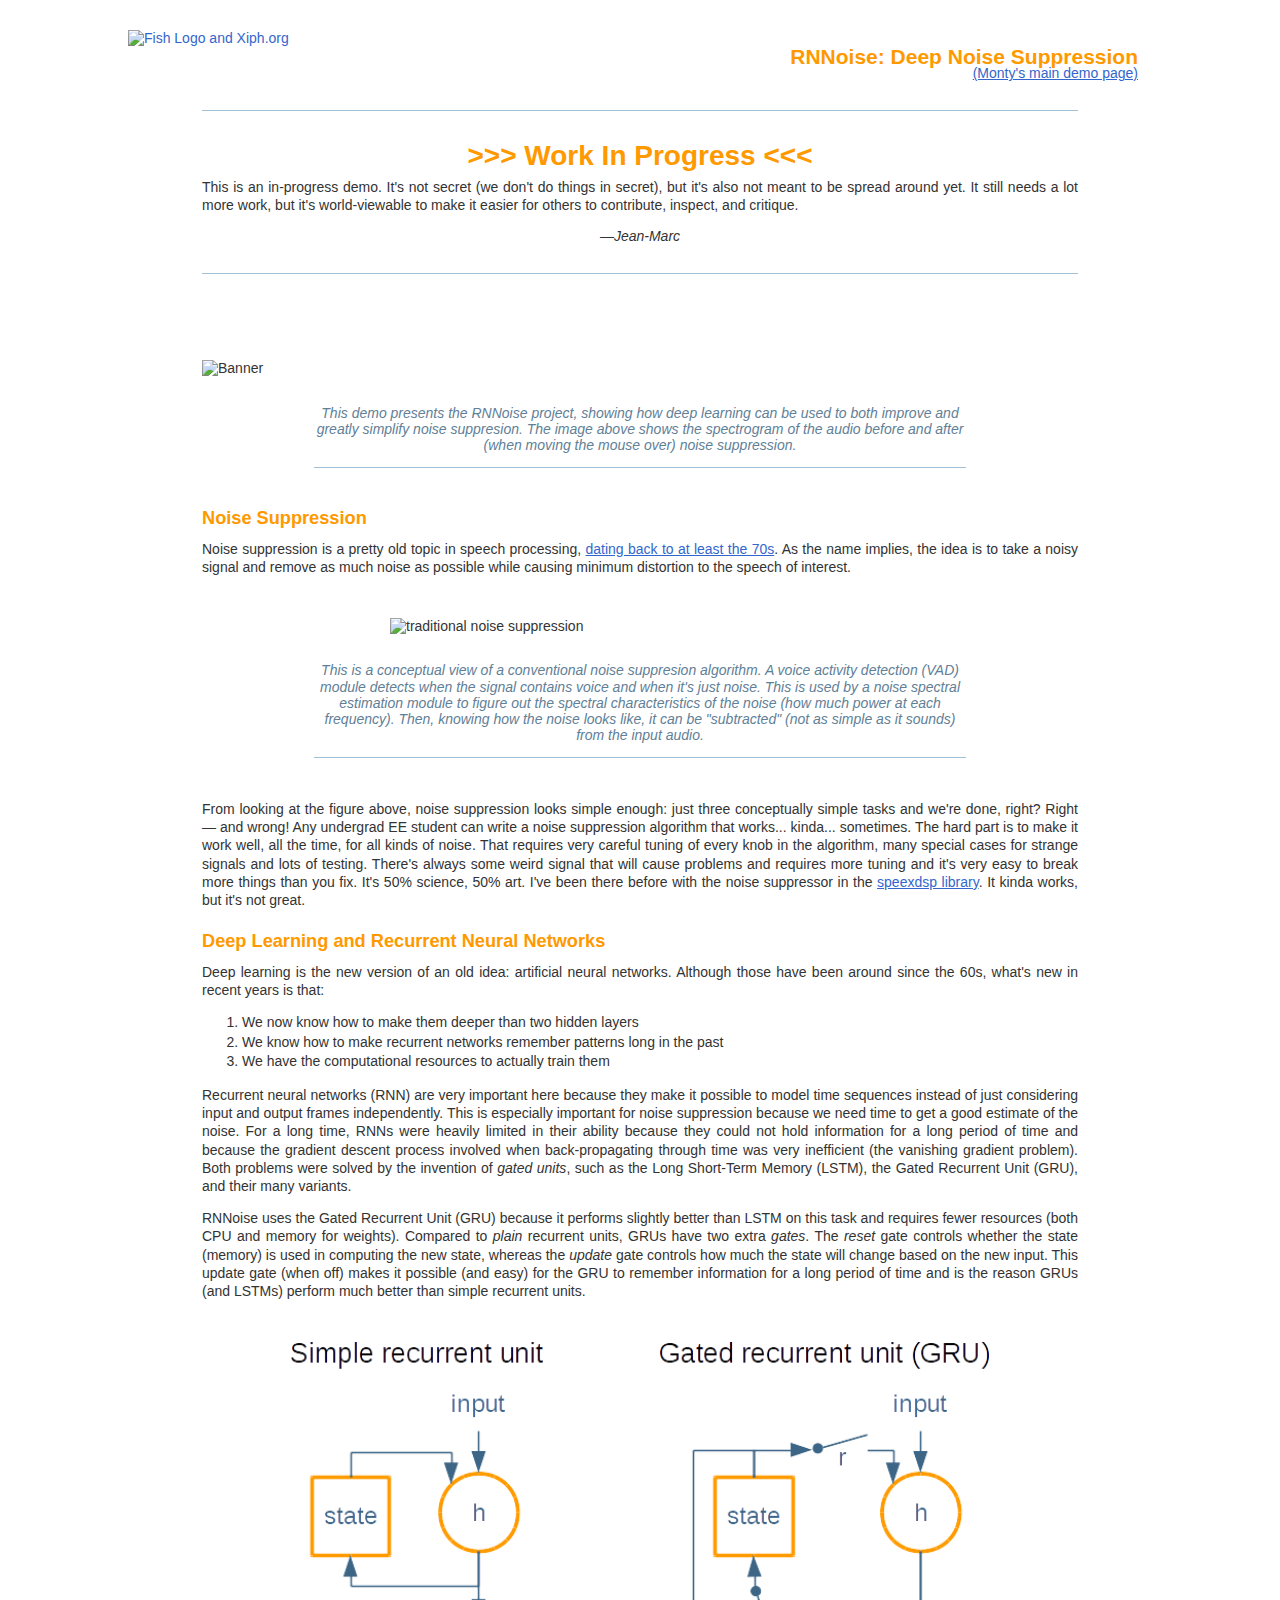
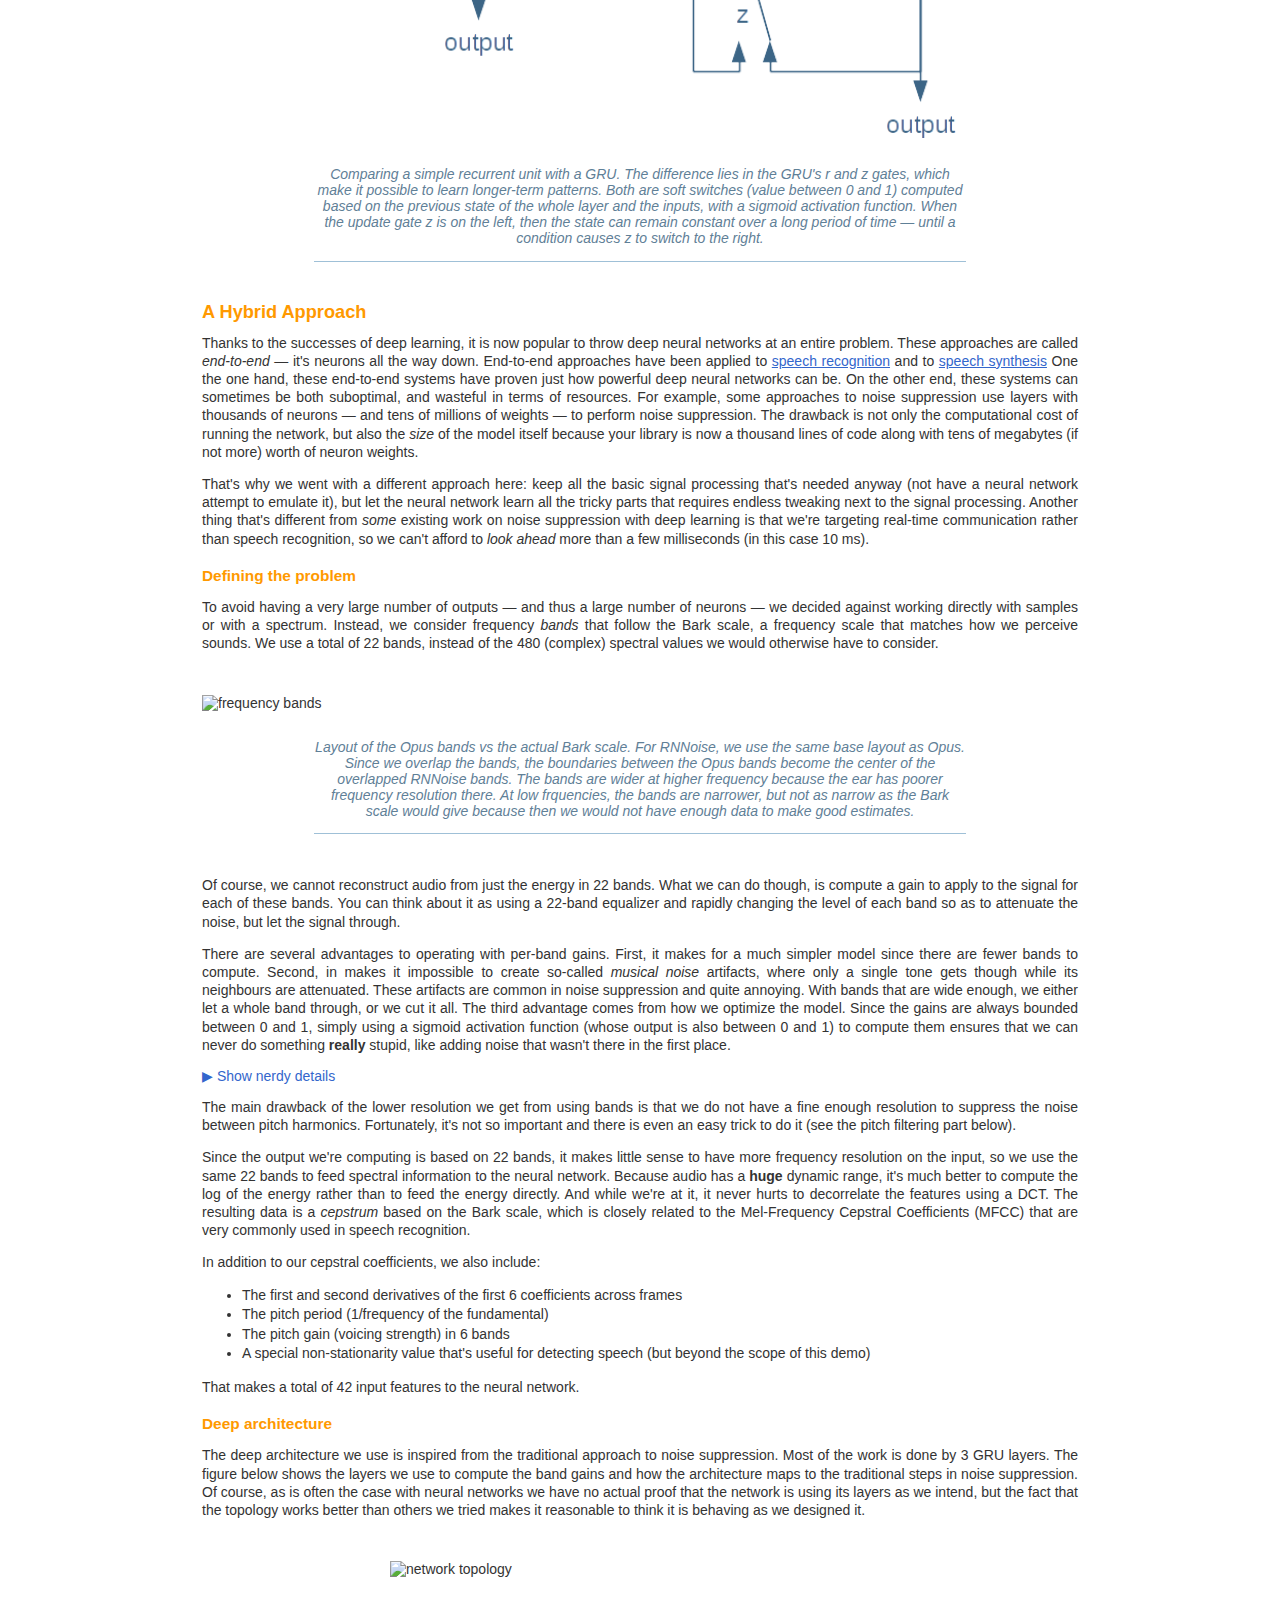
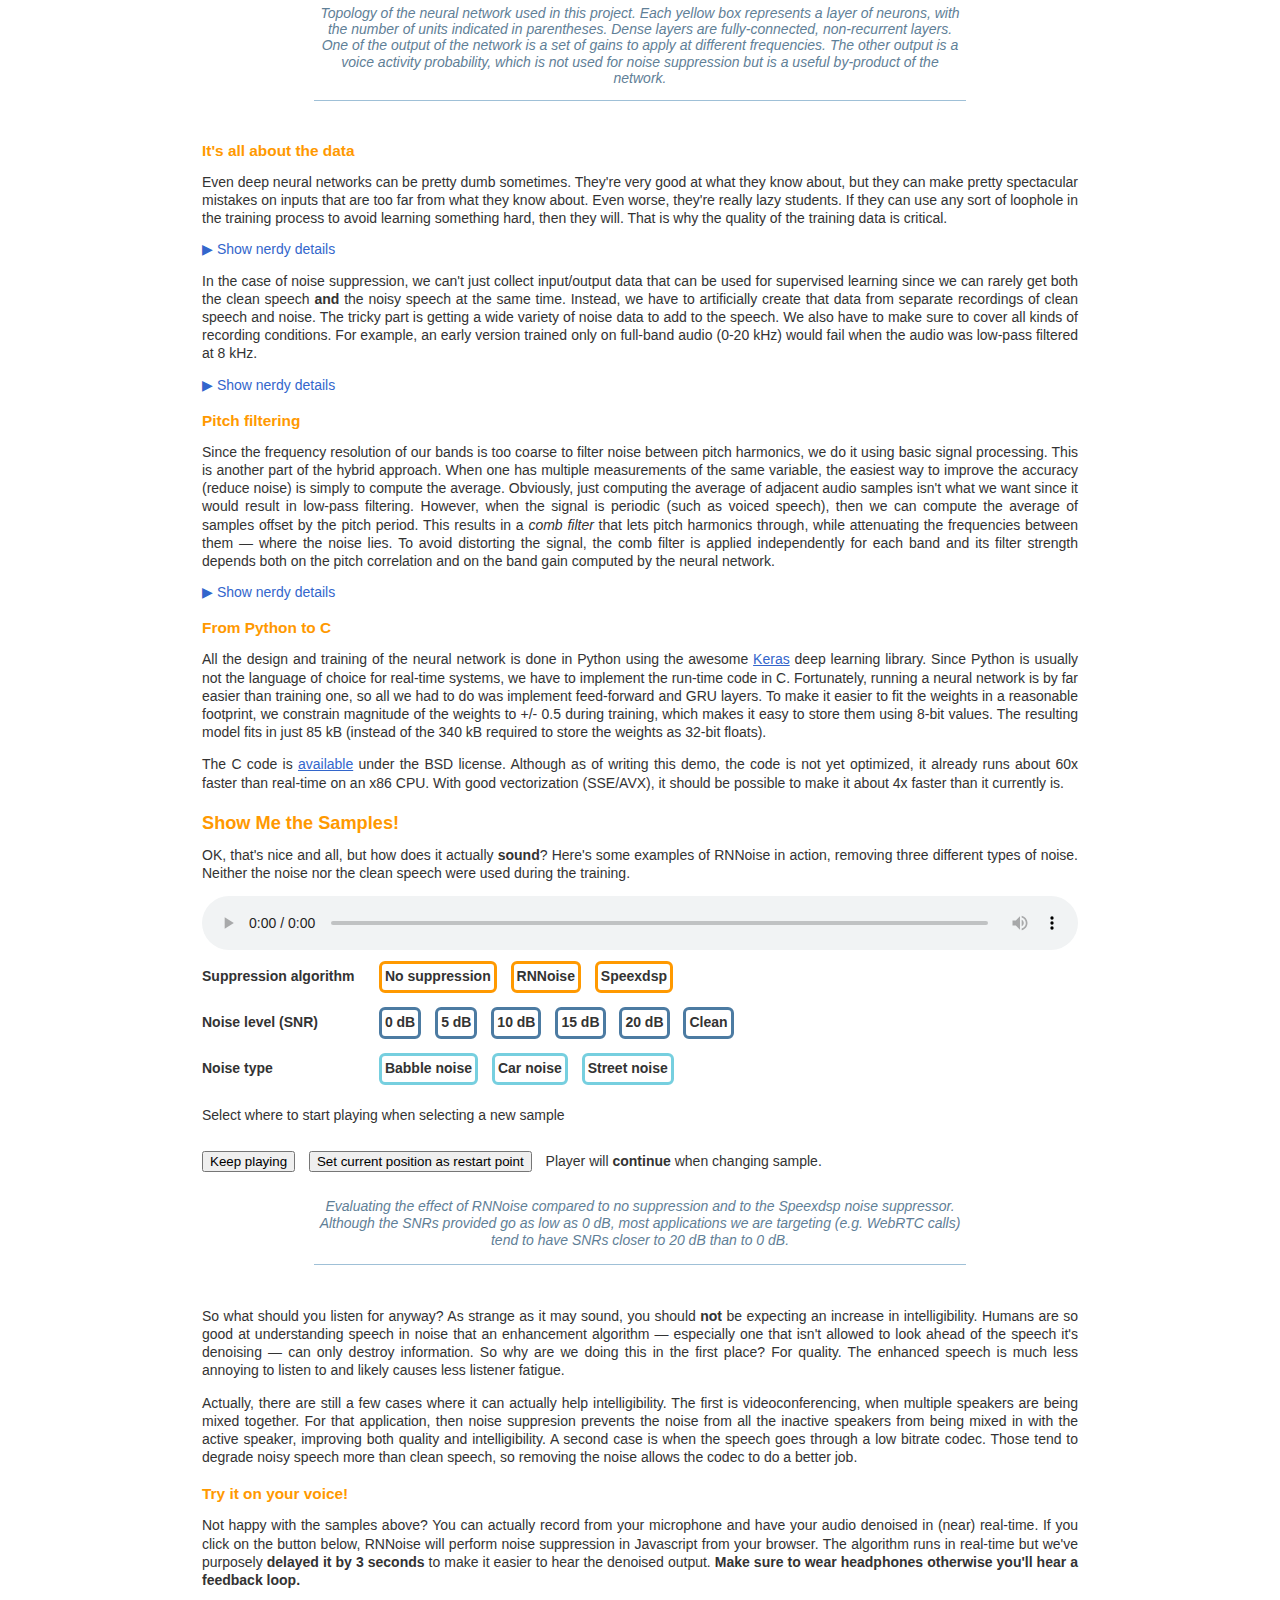
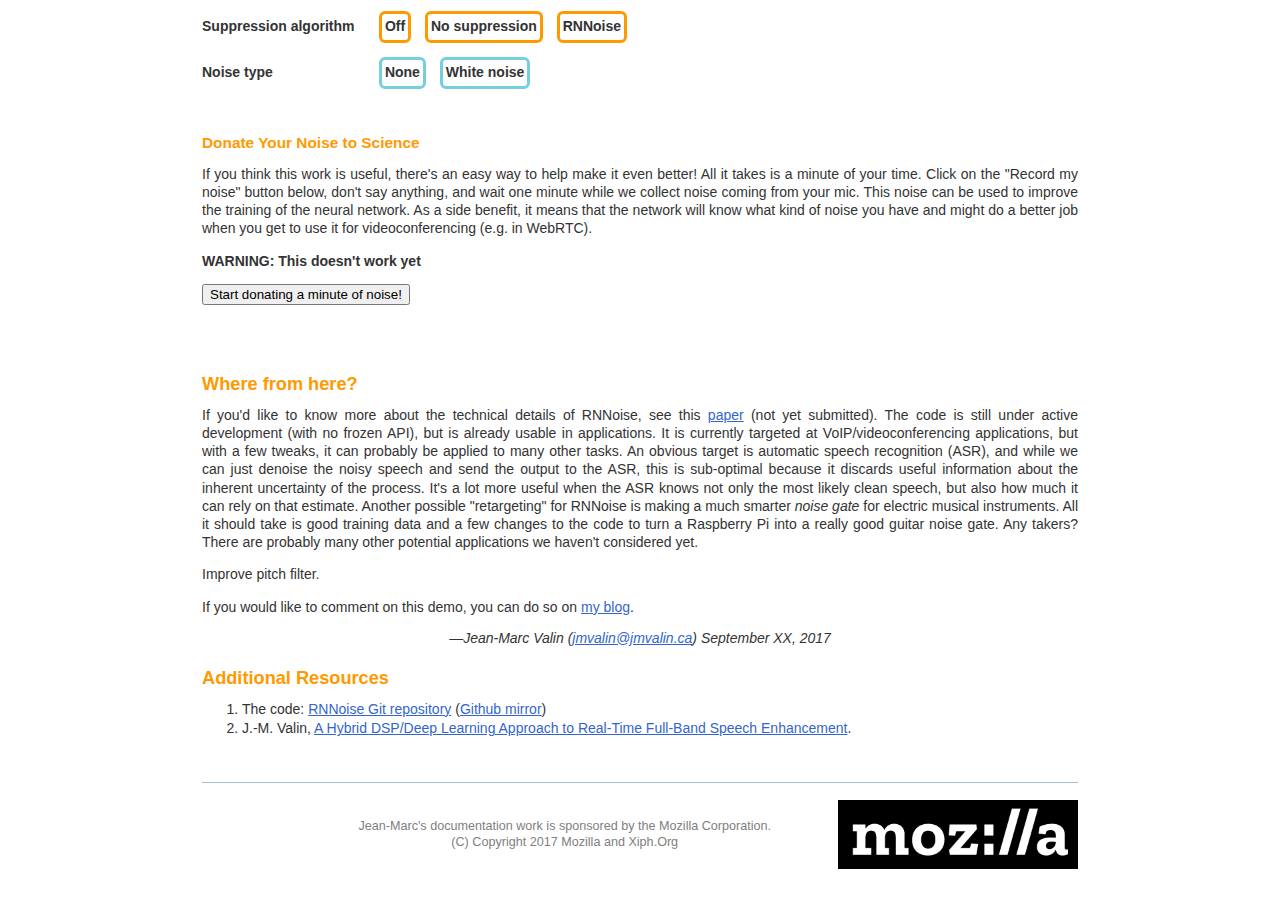
==== index.html @ 4b573e40 "increase size, misc updates" ====
<!DOCTYPE html>
<html lang="en">
  <head>
    <meta charset="utf-8">
    <link rel="icon" href="//www.xiph.org/images/logos/xiph.ico" type="image/x-icon"/>
    <link rel="stylesheet" title="default demosheet" href="demo.css" type="text/css"/>
    <!-- <link rel="stylesheet" title="default demosheet" media="print" href="demo_print.css" type="text/css"/> -->
    <title>RNNoise: Deep Noise Suppression</title>
    <script src="ffmap.js"></script>
    <script src="demo.js"></script>
    <script src="noise.js"></script>
    <script src="record.js"></script>
    <!-- <script src="noise.js"></script>
    <script src="noise_interface.js"></script> -->
  </head>

  <body onload="init_demo();">
    <div id="xiphlogo">
      <a href="//www.xiph.org/"><img
      src="//www.xiph.org/images/logos/fish_xiph_org.png"
      alt="Fish Logo and Xiph.org"/></a>
      <h1>RNNoise: Deep Noise Suppression</h1>
      <div class="or"><a href="/~xiphmont/demo/index.html">(Monty's main demo page)</a></div>
    </div>

    <hr/>
    <h2 style="text-align: center; font-size: 2em; width: 100%;">&gt;&gt;&gt; Work In Progress &lt;&lt;&lt;</h2>
    <p>This is an in-progress demo. It's not secret (we don't do things in secret),
    but it's also not meant to be spread around yet. It still needs a lot more work,
    but it's world-viewable to make it easier for others to contribute,
    inspect, and critique.</p> <address>&mdash;Jean-Marc</address>
    <hr/>

    <div>&nbsp;</div>
    <img class="caption" style="width: 100%; padding-top: 1em; margin-left: auto; margin-right: auto;" src="before.jpg" alt="Banner" onmouseover="this.src='after.jpg';" onmouseout="this.src='before.jpg';"/>
    <div class="caption">
    This demo presents the RNNoise project, showing how deep learning can be used to both improve and greatly simplify noise suppresion.
    The image above shows the spectrogram of the audio before and after (when moving the mouse over) noise suppression.
    </div>


    <h2>Noise Suppression</h2>

    <p>Noise suppression is a pretty old topic in speech processing,
    <a href="http://ieeexplore.ieee.org/document/1163209/">dating back to at least the 70s</a>.
    As the name implies, the idea is to take a noisy signal and remove as much noise as possible
    while causing minimum distortion to the speech of interest.
    </p>

    <img class="caption" style="width: 500px" src="noise_suppression.png" alt="traditional noise suppression">
    <div class="caption">

    This is a conceptual view of a conventional noise suppresion algorithm.
    A voice activity detection (VAD) module detects when the signal contains voice and
    when it's just noise. This is used by a noise spectral estimation module to figure out
    the spectral characteristics of the noise (how much power at each frequency). Then, knowing
    how the noise looks like, it can be "subtracted" (not as simple as it sounds) from the input
    audio.</div>

    <p>From looking at the figure above, noise suppression looks simple enough: just three conceptually
    simple tasks and we're done, right? Right &mdash; and wrong! Any undergrad EE student can write
    a noise suppression algorithm that works... kinda... sometimes. The hard part is to make it work
    well, all the time, for all kinds of noise. That requires very careful tuning of every knob in the
    algorithm, many special cases for strange signals and lots of testing. There's always some weird
    signal that will cause problems and requires more tuning and it's very easy to break more things
    than you fix. It's 50% science, 50% art. I've been there before with the noise suppressor
    in the <a href="https://speex.org/">speexdsp library</a>. It kinda works, but it's not great.
    </p>

    <h2>Deep Learning and Recurrent Neural Networks</h2>

    <p>Deep learning is the new version of an old idea: artificial neural networks. Although those have
    been around since the 60s, what's new in recent years is that:</p>
    <ol>
      <li>We now know how to make them deeper than two hidden layers</li>
      <li>We know how to make recurrent networks remember patterns long in the past</li>
      <li>We have the computational resources to actually train them</li>
    </ol>

    <p>Recurrent neural networks (RNN) are very important here because they make it possible to model time
    sequences instead of just considering input and output frames independently. This is
    especially important for noise suppression because we need time to get a good estimate
    of the noise. For a long time, RNNs were heavily limited in their ability because
    they could not hold information for a long period of time and because the gradient descent
    process involved when back-propagating through time was very inefficient (the vanishing gradient
    problem). Both problems were solved by the invention of <i>gated units</i>, such as the
    Long Short-Term Memory (LSTM), the Gated Recurrent Unit (GRU), and their many variants.</p>

    <p>RNNoise uses the Gated Recurrent Unit (GRU) because it performs slightly better than LSTM on
    this task and requires fewer resources (both CPU and memory for weights). Compared to <i>plain</i>
    recurrent units, GRUs have two extra <i>gates</i>. The <i>reset</i> gate controls whether the
    state (memory) is used in computing the new state, whereas the <i>update</i> gate controls
    how much the state will change based on the new input. This update gate (when off) makes it
    possible (and easy) for the GRU to remember information for a long period of time and is the
    reason GRUs (and LSTMs) perform much better than simple recurrent units.
    </p>

    <img class="caption" style="width: 700px;" src="simple_vs_gru.png" alt="recurrent units">
    <div class="caption">
    Comparing a simple recurrent unit with a GRU. The difference lies in the GRU's <i>r</i> and <i>z</i>
    gates, which make it possible to learn longer-term patterns. Both are soft switches (value
    between 0 and 1) computed based on the previous state of the whole layer and the inputs, with a sigmoid
    activation function. When the update gate <i>z</i> is on the left, then the state can remain
    constant over a long period of time &mdash; until a condition causes <i>z</i> to switch to the right.
    </div>

    <h2>A Hybrid Approach</h2>

    <p>Thanks to the successes of deep learning, it is now popular to throw deep neural networks
    at an entire problem. These approaches are called <i>end-to-end</i> &mdash; it's neurons all
    the way down. End-to-end approaches have been applied to
    <a href="https://arxiv.org/pdf/1412.5567.pdf">speech recognition</a> and to
    <a href="https://deepmind.com/blog/wavenet-generative-model-raw-audio/">speech synthesis</a>
    One the one hand, these end-to-end systems have proven just how powerful deep
    neural networks can be. On the other end, these systems can sometimes be both suboptimal,
    and wasteful in terms of resources. For example, some approaches to noise suppression use
    layers with thousands of
    neurons &mdash; and tens of millions of weights &mdash; to perform noise suppression. The drawback
    is not only the computational cost of running the network, but also the <i>size</i> of the model
    itself because your library is now a thousand lines of code along with tens of megabytes (if not more)
    worth of neuron weights.<p>

    <p>That's why we went with a different approach here: keep all the basic signal processing
    that's needed anyway (not have a neural network attempt to emulate it), but let the neural
    network learn all the tricky parts that requires endless tweaking next to the signal processing.
    Another thing that's different from <i>some</i> existing work on noise suppression with deep learning
    is that we're targeting real-time communication rather than speech recognition, so we can't afford
    to <i>look ahead</i> more than a few milliseconds (in this case 10 ms). 
    </p>

    <h3>Defining the problem</h3>

    <p>To avoid having a very large number of outputs &mdash; and thus a large number of neurons &mdash;
    we decided against working directly with samples or with a spectrum. Instead, we consider frequency
    <i>bands</i> that follow the Bark scale, a frequency scale that matches how we perceive sounds. We use
    a total of 22 bands, instead of the 480 (complex) spectral values we would otherwise have to consider.
    </p>

    <img class="caption" style="width: 876px;" src="bands.png" alt="frequency bands">
    <div class="caption">
      Layout of the Opus bands vs the actual Bark scale. For RNNoise, we use the same base layout
      as Opus. Since we overlap the bands, the boundaries between the Opus bands become the center
      of the overlapped RNNoise bands. The bands are wider at higher frequency because the ear has
      poorer frequency resolution there. At low frquencies, the bands are narrower, but not as narrow
      as the Bark scale would give because then we would not have enough data to make good estimates.
    </div>

    <p>Of course, we cannot reconstruct audio from just the energy in 22 bands. What we can do though, is
    compute a gain to apply to the signal for each of these bands. You can think about it as using a 22-band
    equalizer and rapidly changing the level of each band so as to attenuate the noise, but let the
    signal through.</p>

    <p>There are several advantages to operating with per-band gains. First, it makes for a much
    simpler model since there are fewer bands to compute. Second, in makes it impossible to create
    so-called <i>musical noise</i> artifacts, where only a single tone gets though while its neighbours
    are attenuated. These artifacts are common in noise suppression and quite annoying. With bands that
    are wide enough, we either let a whole band through, or we cut it all. The third advantage comes from
    how we optimize the model. Since the gains are always bounded between 0 and 1, simply using a
    sigmoid activation function (whose output is also between 0 and 1) to compute them ensures that
    we can never do something <b>really</b> stupid, like adding noise that wasn't there in the first place.</p>

    <div id="gains_details" class="tooltip_off">
        <a class="rightarrow" onclick="document.getElementById('gains_details').className='tooltip_on';">▶ Show nerdy details</a>
        <a class="uparrow" onclick="document.getElementById('gains_details').className='tooltip_off';">▼ Hide nerdy details</a>
      <p class="details">
        For the output, we could also have chosen a rectified linear activation function to represent
        an attenuation in dB between 0 and infinity. To better optimize the gain during
        training, the loss function is the mean squared error (MSE) applied to the  gain raised to
        the power &alpha;. So far, we have found that &alpha;=0.5 produces the best results perceptually.
        Using &alpha;&rightarrow;0 would be equivalent to minimizing the log spectral distance, and
        is problematic because the optimal gain can be very close to zero.
      </p>
    </div> 

    <p>The main drawback of the lower resolution we get from using bands is that we do not
    have a fine enough resolution to suppress the noise between pitch harmonics. Fortunately,
    it's not so important and there is even an easy trick to do it (see the pitch filtering part below).</p>

    <p>Since the output we're computing is based on 22 bands, it makes little sense to have
    more frequency resolution on the input, so we use the same 22 bands to feed spectral information
    to the neural network. Because audio has a <b>huge</b> dynamic range, it's much better to compute
    the log of the energy rather than to feed the energy directly. And while we're at it, it never
    hurts to decorrelate the features using a DCT. The resulting data is a <i>cepstrum</i>
    based on the Bark scale, which is closely related to the Mel-Frequency Cepstral Coefficients (MFCC)
    that are very commonly used in speech recognition.</p>

    <p>In addition to our cepstral coefficients, we also include:</p>
    <ul>
    <li>The first and second derivatives of the first 6 coefficients across frames</li>
    <li>The pitch period (1/frequency of the fundamental)</li>
    <li>The pitch gain (voicing strength) in 6 bands</li>
    <li>A special non-stationarity value that's useful for detecting speech (but beyond the scope of this demo)</li>
    </ul>

    <p>That makes a total of 42 input features to the neural network.</p>

    <h3>Deep architecture</h3>

    <p>The deep architecture we use is inspired from the traditional approach to noise suppression.
    Most of the work is done by 3 GRU layers. The figure below shows the layers we use to compute the
    band gains and how the architecture maps to the traditional steps in noise suppression. Of course,
    as is often the case with neural networks we have no actual proof that the network is using its
    layers as we intend, but the fact that the topology works better than others we tried makes it
    reasonable to think it is behaving as we designed it.
    </p>

    <img class="caption" style="width: 500px" src="topology.png" alt="network topology">
    <div class="caption">
    Topology of the neural network used in this project. Each yellow box represents a layer of
    neurons, with the number of units indicated in parentheses. <i>Dense</i> layers are
    fully-connected, non-recurrent layers. 
    One of the output of the network is a set of gains to apply at different frequencies. The
    other output is a voice activity probability, which is not used for noise suppression
    but is a useful by-product of the network.
    </div>

    <h3>It's all about the data</h3>

    <p>Even deep neural networks can be pretty dumb sometimes. They're very good at what they know
    about, but they can make pretty spectacular mistakes on inputs that are too far from what they
    know about. Even worse, they're really lazy students. If they can use any sort of loophole in the training
    process to avoid learning something hard, then they will. That is why the quality of the training
    data is critical.</p>

    <div id="tank_details" class="tooltip_off">
        <a class="rightarrow" onclick="document.getElementById('tank_details').className='tooltip_on';">▶ Show nerdy details</a>
        <a class="uparrow" onclick="document.getElementById('tank_details').className='tooltip_off';">▼ Hide nerdy details</a>
      <p class="details">
        A widely-circulated story is that a long time ago, some army researchers were trying
        to train a neural network to recognize tanks camouflaged in trees. They took pictures of
        trees with and without tanks, then trained a neural network to identify the ones that had
        a tank. The network succeeded beyond expectations! There was just one problem. Since the
        photos with tanks had been taken on cloudy days while the photos without tanks has been
        taken on sunny days, what the network really learned was how to tell a cloudy day from a
        sunny day. While researchers are now aware of the issue and avoid such obvious mistakes,
        more subtle versions of it can still occur (and have occurred to yours truly in the past).
      </p>
    </div> 

    <p>In the case of noise suppression, we can't just collect input/output data that can
    be used for supervised learning since we can rarely get both the clean speech <b>and</b> the noisy
    speech at the same time. Instead, we have to artificially create that data from separate
    recordings of clean speech and noise. The tricky part is getting a wide variety of noise data
    to add to the speech. We also have to make sure to cover all kinds of recording conditions. For
    example, an early version trained only on full-band audio (0-20 kHz) would fail when the
    audio was low-pass filtered at 8 kHz. </p>

    <div id="cms_details" class="tooltip_off">
        <a class="rightarrow" onclick="document.getElementById('cms_details').className='tooltip_on';">▶ Show nerdy details</a>
        <a class="uparrow" onclick="document.getElementById('cms_details').className='tooltip_off';">▼ Hide nerdy details</a>
      <p class="details">
        Unlike what is common for speech recognition, we choose not to apply cepstral mean
        normalization to our features and we retain the first cepstral coefficient that represents
        the energy. Because of that, we have to ensure that the data includes audio at all
        realistic levels. We also apply random filters to the audio to make the system
        robust to a variety of microphone frequency responses (which is normally handled by cepstral
        mean normalization).
      </p>
    </div> 

    <h3>Pitch filtering</h3>

    <p>Since the frequency resolution of our bands is too coarse to filter noise between
    pitch harmonics, we do it using basic signal processing. This is another part of the
    hybrid approach. When one has multiple measurements of the same variable, the easiest
    way to improve the accuracy (reduce noise) is simply to compute the average.
    Obviously, just computing the average of adjacent audio samples isn't what we want since
    it would result in low-pass filtering. However, when the signal is periodic (such as voiced
    speech), then we can compute the average of samples offset by the pitch period. This results
    in a <i>comb filter</i> that lets pitch harmonics through, while attenuating the frequencies
    between them &mdash; where the noise lies. To avoid distorting the signal, the
    comb filter is applied independently for each band and its filter strength depends both on the pitch correlation
    and on the band gain computed by the neural network.</p>

    <div id="pitch_details" class="tooltip_off">
        <a class="rightarrow" onclick="document.getElementById('pitch_details').className='tooltip_on';">▶ Show nerdy details</a>
        <a class="uparrow" onclick="document.getElementById('pitch_details').className='tooltip_off';">▼ Hide nerdy details</a>
      <p class="details">
        We currently use an FIR filter for the pitch filtering, but it is also possible (and on the TODO list)
        to use an IIR filter, which would result in greater noise attenuation at the risk of higher
        distortion if the strength is too aggressive.
      </p>
    </div> 

    <h3>From Python to C</h3>

    <p>All the design and training of the neural network is done in Python using the awesome
    <a href="https://keras.io/">Keras</a> deep learning library. Since Python is usually
    not the language of choice for real-time systems, we have to implement the run-time code
    in C. Fortunately, running a neural network is by far easier than training one, so
    all we had to do was implement feed-forward and GRU layers. To make it easier to fit the
    weights in a reasonable footprint, we constrain magnitude of the weights to +/- 0.5 during
    training, which makes it easy to store them using 8-bit values. The resulting model fits
    in just 85 kB (instead of the 340 kB required to store the weights as 32-bit floats).</p>

    <p>The C code is <a href="https://git.xiph.org/?p=rnnoise.git;a=summary">available</a> under the BSD license. Although as of writing this demo, the code
    is not yet optimized, it already runs about 60x faster than real-time on an x86 CPU.
    With good vectorization (SSE/AVX), it should be possible to make it about 4x faster than it currently is. </p>

    <h2>Show Me the Samples!</h2>

    <p>OK, that's nice and all, but how does it actually <b>sound</b>? Here's some examples of RNNoise
    in action, removing three different types of noise. Neither the noise nor the clean speech were
    used during the training. </p>

    <div class="comparison">
      <audio controls="" id="music_player">
        Your browser does not support the audio tag.
      </audio>
      <div>
      <p class="compare_label" style="display: inline-block">Suppression algorithm</p>
      <ul class="algorithm">
        <li onclick="setProcessing(0, this);" id="default_processing">No suppression</li>
        <li onclick="setProcessing(1, this);">RNNoise</li>
        <li onclick="setProcessing(2, this);">Speexdsp</li>
      </ul>
      </div>
      <div>
      <p class="compare_label" style="display: inline-block">Noise level (SNR)</p>
      <ul class="codec">
        <li onclick="setLevel(0, this);">0 dB</li>
        <li onclick="setLevel(1, this);">5 dB</li>
        <li onclick="setLevel(2, this);">10 dB</li>
        <li onclick="setLevel(3, this);" id="default_level">15 dB</li>
        <li onclick="setLevel(4, this);">20 dB</li>
        <li onclick="setLevel(5, this);">Clean</li>
      </ul>
      </div>
      <div>
      <p class="compare_label" style="display: inline-block">Noise type</p>
      <ul class="bitrate" id="noise_type_selector">
        <li onclick="setType(0, this);" id="default_type">Babble noise</li>
        <li onclick="setType(1, this);">Car noise</li>
        <li onclick="setType(2, this);">Street noise</li>
      </ul>
      </div>
      <p>Select where to start playing when selecting a new sample</p>
      <button type="button" onclick="music_norestart();">Keep playing</button>
      <button type="button" onclick="music_setrestart();">Set current position as restart point</button>
      <p style="display: inline-block" id="music_restart_string">Player will <b>continue</b> when changing sample.</p>
    </div>
    <div class="caption">
      <p>Evaluating the effect of RNNoise compared to no suppression and to the Speexdsp noise suppressor. Although the
      SNRs provided go as low as 0&nbsp;dB, most applications we are targeting (e.g. WebRTC calls) tend to have SNRs
      closer to 20&nbsp;dB than to 0&nbsp;dB. </p>
    </div>

    <p>So what should you listen for anyway? As strange as it may sound, you should <b>not</b> be expecting
    an increase in intelligibility. Humans are so good at understanding speech in noise that an enhancement
    algorithm &mdash; especially one that isn't allowed to look ahead of the speech it's denoising &mdash;
    can only destroy information. So why are we doing this in the first place? For quality. The enhanced speech is
    much less annoying to listen to and likely causes less listener fatigue.</p> 

    <p>Actually, there are still a few cases where it can actually help
    intelligibility. The first is videoconferencing, when multiple speakers are being mixed together. For that
    application, then noise suppresion prevents the noise from all the inactive speakers from being mixed in with the active
    speaker, improving both quality and intelligibility. A second case is when the speech goes through a
    low bitrate codec. Those tend to degrade noisy speech more than clean speech, so removing the noise
    allows the codec to do a better job.</p>

    <h3>Try it on your voice!</h3>

    <p>Not happy with the samples above? You can actually record from your microphone and have your audio denoised in (near)
    real-time. If you click on the button below, RNNoise will perform noise suppression in Javascript from your browser.
    The algorithm runs in real-time but we've purposely <b>delayed it by 3 seconds</b> to make it easier to hear the denoised output.
    <b>Make sure to wear headphones otherwise you'll hear a feedback loop.</b></p>

    <div class="comparison">
      <div>
        <p class="compare_label" style="display: inline-block">Suppression algorithm</p>
        <ul class="algorithm">
          <li onclick="liveNoiseSuppression(0, this);" id="default_live_noise_suppression">Off</li>
          <li onclick="liveNoiseSuppression(1, this);">No suppression</li>
          <li onclick="liveNoiseSuppression(2, this);">RNNoise</li>
        </ul>
      </div>

      <p class="compare_label" style="display: inline-block">Noise type</p>
      <ul class="bitrate">
        <li onclick="liveNoise(0, this);" id="default_live_noise">None</li>
        <li onclick="liveNoise(1, this);">White noise</li>
      </ul>
    </div>

    <canvas id="source_spectrogram" width="16" height="16"></canvas>
    <canvas id="destination_spectrogram" width="16" height="16"></canvas>

    <h3>Donate Your Noise to Science</h3>

    <p>If you think this work is useful, there's an easy way to help make it even better! All it takes is a minute
    of your time. Click on the "Record my noise" button below, don't say anything, and wait one minute while we collect
    noise coming from your mic. This noise can be used to improve the training of the neural network. As a side benefit,
    it means that the network will know what kind of noise you have and might do a better job when you get to use it
    for videoconferencing (e.g. in WebRTC).</p>
    <p><b>WARNING: This doesn't work yet</b></p>

    <button id="streaming_button" onclick="toggleStreaming()">Start donating a minute of noise!</button><p>
      <div style="width: 100%; display: table; visibility: hidden;" id="streaming_status_icon">
        <div style="display: table-row">
          <div style="display: table-cell; width: 32px;">
          </div>
          <div style="display: table-cell; width: 32px;">
            <svg version="1.1" id="Layer_1" xmlns="http://www.w3.org/2000/svg" xmlns:xlink="http://www.w3.org/1999/xlink" x="0px" y="0px"
              width="24px" height="30px" viewBox="0 0 24 30" style="enable-background:new 0 0 50 50;" xml:space="preserve">
              <rect x="0" y="10" width="4" height="10" fill="#333" opacity="0.2">
                <animate attributeName="opacity" attributeType="XML" values="0.2; 1; .2" begin="0s" dur="0.6s" repeatCount="indefinite" />
                <animate attributeName="height" attributeType="XML" values="10; 20; 10" begin="0s" dur="0.6s" repeatCount="indefinite" />
                <animate attributeName="y" attributeType="XML" values="10; 5; 10" begin="0s" dur="0.6s" repeatCount="indefinite" />
              </rect>
              <rect x="8" y="10" width="4" height="10" fill="#333"  opacity="0.2">
                <animate attributeName="opacity" attributeType="XML" values="0.2; 1; .2" begin="0.15s" dur="0.6s" repeatCount="indefinite" />
                <animate attributeName="height" attributeType="XML" values="10; 20; 10" begin="0.15s" dur="0.6s" repeatCount="indefinite" />
                <animate attributeName="y" attributeType="XML" values="10; 5; 10" begin="0.15s" dur="0.6s" repeatCount="indefinite" />
              </rect>
              <rect x="16" y="10" width="4" height="10" fill="#333"  opacity="0.2">
                <animate attributeName="opacity" attributeType="XML" values="0.2; 1; .2" begin="0.3s" dur="0.6s" repeatCount="indefinite" />
                <animate attributeName="height" attributeType="XML" values="10; 20; 10" begin="0.3s" dur="0.6s" repeatCount="indefinite" />
                <animate attributeName="y" attributeType="XML" values="10; 5; 10" begin="0.3s" dur="0.6s" repeatCount="indefinite" />
              </rect>
            </svg>
          </div>
          <div id="streaming_status" style="display: table-cell; vertical-align: middle;">
          </div>
        </div>
      </div>
    </p>

    <h2>Where from here?</h2>

    <p>
    If you'd like to know more about the technical details of RNNoise, see this <a href="">paper</a> (not yet submitted).
    The code is still under active development (with no frozen API), but is already usable in applications. It is currently
    targeted at VoIP/videoconferencing applications, but with a few tweaks, it can probably be applied to many other tasks.
    An obvious target is automatic speech recognition (ASR), and while we can just denoise the noisy speech and send the
    output to the ASR, this is sub-optimal because it discards useful information about the inherent uncertainty of the process.
    It's a lot more useful when the ASR knows not only the most likely clean speech, but also how much it can rely on that estimate.
    Another possible "retargeting" for RNNoise is making a much smarter <i>noise gate</i> for electric musical instruments.
    All it should take is good training data and a few changes to the code to turn a Raspberry Pi into a really good guitar noise gate.
    Any takers? There are probably many other potential applications we haven't considered yet.</p>

    <p>Improve pitch filter. 
    </p>
    
    <p>If you would like to comment on this demo, you can do so on <a href="">my blog</a>.</p>

    <address style="clear: both;">&mdash;Jean-Marc Valin
      (<a href="mailto:jmvalin@jmvalin.ca">jmvalin@jmvalin.ca</a>) September XX, 2017
    </address>

    <h2>Additional Resources</h2>
    <ol style="padding-bottom: 1em;">
      <li>The code: <a href="https://git.xiph.org/?p=rnnoise.git;a=summary">RNNoise Git repository</a>
      (<a href="https://github.com/xiph/rnnoise/">Github mirror</a>)</li>
      <li>J.-M. Valin, <a href="https://jmvalin.ca/misc_stuff/rnnoise.pdf">A Hybrid DSP/Deep Learning Approach to Real-Time Full-Band Speech Enhancement</a>. </li>
    </ol>
    <hr />

    <div class="et" style="position: relative;">
      <!--<div style="position: absolute; bottom: -10px;">
        <a href="https://mozilla.org/"><img src="moz-logo2.png" alt="Mozilla"/></a>
      </div>-->
      <div class="etleft" style="width: 132px; height: 75px;">
      </div>
      <div class="etcenter">
        <div class="etcontent">
          Jean-Marc's documentation work is sponsored by the Mozilla Corporation.
          <br/>(C) Copyright 2017 Mozilla and Xiph.Org
        </div>
      </div>
      <div class="etright">
        <div class="etcontent">
          <a href="https://mozilla.org/"><img src="moz-logo-bw-rgb.png" style="width:240px;padding-top:0px;padding-bottom:0px;float:right;margin-left: 1em; margin-right:0px" alt="Mozilla"/></a>
        </div>
      </div>
    </div>

  </body>
</html>
---- demo.css ----
body {
	  margin: 0 auto 0 auto;
	  padding-left: 18px;
	  padding-right: 18px;
	  padding-bottom: 30px;
	  font-family: Verdana, Arial, Helvetica, sans-serif;
	  color: #333333;
	  background-color: #ffffff;
	  max-width: 876px;
	  font-size: 14px;
	  line-height: 1.15em;
      }

      a {
	  color: #3366cc;
	  text-decoration: underline;
	  cursor: pointer;
      }
      
      img {
	  border: 0;
      }

      p {
	  clear: both;
	  line-height: 1.3em;
	  text-align: justify;
      }

      table {
	  border-style: none;
      }

      table.visual {
	  border-style: none;
      }

      .visual td, th {
	  text-align: center;
	  padding: .4em 1.5em .4em 1.5em;
	  border: 1px solid;
      }

      table.align {
	  border: 0px solid;
      }

      th {
	  background-color: #aabbff;
      }

      table.caption {
	  margin-left: auto;
	  margin-right: auto;
	  margin-top: 3em;
	  margin-bottom: 2em;
      }
      
      img.caption {
	  margin-left: auto;
	  margin-right: auto;
	  margin-top: 3em;
	  margin-bottom: 2em;
	  display: block;
      }

      div.caption {
	  display: block;
	  text-align: center;
	  font-style: italic;
	  color: #5f8097;
	  margin-left: 8em;
	  margin-right: 8em;
	  padding-bottom: 1em;
	  margin-bottom: 3em;
	  border-bottom: 1px solid #9FC0D7;
      }
      
      div.plus {
	  padding-bottom: 0em;
	  border: 0px;
      }

      .caption p {
	  line-height: 1.23em;
	  text-align: center;
	  padding: 0px;
	  margin-top: 1em;
	  margin-bottom: -1em;
	  padding-bottom: 1em;
	  clear: none;
      }

      .clearme {
	  clear: left;
      }

      .caption img, .caption div {
	  position: relative;
	  float: left;
	  margin: 0px;
	  padding: 0px;
	  margin-right: 2em;
	  margin-bottom: 1.5em;
      }

      .caption div {
	  background: white;
      }

      hr {
	  height: 1px;
	  border: 0px solid #ffffff;
	  border-bottom: 1px solid #9fc0d7;
	  width: 100%;
	  padding: 0px;
	  margin: 2em;
	  margin-bottom: 1em;
	  margin-left: auto;
	  margin-right: auto;
      }

      .audiowrapper audio {
          padding: 0px;
          width: 100%;
          position: absolute;
          bottom: 0px;
          z-index: 1;
      }

      .caption .demowrapper {
	  float: none;
	  clear: both;
	  background: none;
          padding: 0px;
          margin: 0px;
          width: 100%;
      }

      .audiowrapper {
	  background: none;
          padding: 0px;
          margin-bottom: .5em;
          height: 2em;
          width: 100%;
      }

      .caption img.center {
	  float: none;
	  margin: 0px;
	  padding: 0px;
	  margin-left: auto;
	  margin-right: auto;
      }

      .broken {
	  color: #c0c0c0
      }

      #xiphlogo {
	  margin: 0px -74px 16px -74px;
	  padding-top: 30px;
	  border: 0px;
	  overflow: hidden;
      }

      #xiphlogo img, #xiphlogo a img{
	  float: left;
	  margin-right: 3em;
      }

      h1 {
	  padding: 0px;
	  margin: 1.3em 0 8px 0;
	  font-size: 1.5em;
	  position: relative;
	  float: right;
	  margin: 14px;
	  padding-top: 36px;
	  margin-top: -.8em;
	  font-weight: bold;
	  color: #ff9900;
      }
      
      .or {
	  padding: 0px;
	  margin: 0px;
	  margin-top: -14px;
	  margin-right: 14px;
	  font-size: 1em;
	  position: relative;
	  clear: right;
	  float: right;
	  color: #0000f0;
      }
      
      h2, h2 a, h3, h3 a {
	  font-weight: bold;
	  color: #ff9900;
	  margin: 1.3em 0 8px 0;
      }

      h2 {
	  font-size: 1.3em;
      }

      h3 {
	  font-size: 1.1em;
      }

      li {
	  line-height: 1.4;
      }

      tt {
	  color: #000080;
      }

      /*i {
	  color: #606000;
      }*/

      .matrix {
	  font-face: mono;
	  font-weight: bold;
      }

      .super {
	  position: relative;
	  top: -.5em;
	  font-size: 0.8em;
      }

      .sub {
	  position: relative;
	  top: .5em;
	  font-size: 0.8em;
      }

      address {
	  text-align: center;
	  margin-bottom: 1.5em;
      }

      .equation{
	  text-align: center;
	  margin: 1em;
	  margin-left: auto;
	  margin-right: auto;
	  font-size: 1.2em;
      }

      .function{
	  font-size: 1.2em;
	  font-weight: normal;
	  font-face: mono;
	  font-style: italic;
      }

      .variable{
	  font-face: mono;
	  font-weight: bold;
	  font-style: normal;
      }

      .et {
	  display: table;
	  border: 0px;
	  overflow: hidden;
	  color: #808080;
	  font-size: .9em;
	  text-align: center;
	  width: 100%;
      }

      .etleft {
	  display: table-cell;
	  vertical-align: middle;
	  margin-right: 1em;
      }

      .etright {
	  display: table-cell;
	  vertical-align: middle;
	  margin-left: 1em;
      }

      .etright img{
	  margin-left: 1em;
      }

      .etleft img{
	  margin-right: 1em;
      }

      .etcenter {
	  display: table-cell;
	  vertical-align: middle;
      }

      .mr {
	  display: table;
	  border: 0px;
	  overflow: hidden;
	  color: #808080;
	  font-size: .9em;
	  text-align: center;
	  width: 100%;
      }

      .mrleft {
	  display: table-cell;
	  vertical-align: middle;
	  margin-right: 1em;
      }

      .mrright {
	  display: table-cell;
	  vertical-align: middle;
	  margin-left: 1em;
	  width: 380px;
      }

      .mrright img{
	  float: right;
	  margin: 0px;
      }

      .mrcenter {
	  display: table-cell;
	  vertical-align: middle;
      }
      .demo, .prebox {
	  color: #000000;
	  background-color: #e1f8fd;
	  background: -moz-linear-gradient(top, #e1f8fd, #ccf5fd);
	  background: -webkit-linear-gradient(top, #e1f8fd, #ccf5fd);
	  background: -ms-linear-gradient(top, #e1f8fd, #ccf5fd);
	  background: -o-linear-gradient(top, #e1f8fd, #ccf5fd);
	  margin: 2em;
	  margin-left: 0em;
	  margin-right: 0em;
	  margin-bottom: 1.5em;
	  padding: 1em;
	  padding-bottom: 0em;
	  border-radius: 15px;
	  border: 2px solid #b8dde6;
	  min-width: 840px;
      }

      .demo table {
	  margin-left: auto;
	  margin-right: auto;

      }

      .demo table .title {
	  font-weight: bold;
	  font-size: 1.2em;
	  color: #203090;
	  text-align: center;
      }

      .demo .ribbon {
	  margin-top: 1em;
	  margin-left: auto;
	  margin-right: auto;
	  text-align: center;
      }

      .demo .caption {
	  margin: 1.5em 1em .2em 1em;
	  padding-bottom: 2em;
	  color: #3f5087;
      }

      .prebox {
	  display: table;
	  border: 1px solid #b8dde6;
	  min-width: 0px;
	  margin: 1.5em;
	  padding: 1em;
	  padding-bottom: 1.15em;
	  margin-left: auto;
	  margin-right: auto;
	  overflow: hidden;
      }

      .unbox {
	  display: table;
	  min-width: 0px;
	  margin: 1.5em;
	  margin-left: auto;
	  margin-right: auto;
	  overflow: hidden;
      }

      .unbox div {
	  display: table-cell;
	  vertical-align: middle;
	  padding: 0px;
	  margin: 0px;
	  overflow: hidden;
      }

      .prebox .preimg {
	  display: table-cell;
	  vertical-align: top;
	  padding: 0px;
	  padding-top: .35em;
	  padding-left: 3em;
	  padding-right: 3em;
      }

      .prebox pre {
	  display: table-cell;
	  vertical-align: top;
	  padding: 0px;
	  padding-left: 3em;
	  padding-right: 3em;
      }

      .prebox hr {
	  border-bottom: 1px solid #b8dde6;
	  margin: 1em;
	  width: auto;
      }

      .preload {
	  position: absolute;
	  height: 0px;
      }

      .preload img{
	  height: 0px;
	  visibility: hidden;
      }

      .crf_demo input{
          width: 3em;
          text-align: center;
          /*border: none;*/
      }
      
      td.mask_on {
          background-color: #88ff88;
      }
      
      td.mask_off {
          background-color: #ff8888;
      }
      
      .crf_demo {
          text-align: center;
      }
      
      .crf_center {
        font-weight: bold;
      }
      
      .crf_label {
          text-align: left;
      }

      div.dering_zoom {
          margin-left: auto;
          margin-right: auto;
          margin-top: 3em;
          margin-bottom: 2em;
          text-align: center;
      }

      .crf_1d img {
        width: 80%;
        padding: 0 10%;
        margin: 0;
      }

      .crf_1d p {
        text-align: center;
      }

      .crf_1d {
        margin: 0 auto;
      }

      .crf_1d p {
        margin: 0;
        padding: 0;
        margin-bottom: 1.5em;
      }

      #originalContainer {
        display: inline-block;
        position: relative;
      }

      #frame {
        border: 2px solid #ffffff;
        position: absolute;
        pointer-events: none;
      }

      #zoomContainer {
        display: inline-block;
        border: 2px solid #ffffff;
        overflow: hidden;
        visibility: hidden;
      }

      #zoom {
        position: relative;

        -ms-interpolation-mode: nearest-neighbor; /* IE 7+ (non-standard property) */
        image-rendering: -webkit-optimize-contrast; /* Safari 6, UC Browser 9.9 */
        image-rendering: -webkit-crisp-edges; /* Safari 7+ */
        image-rendering: -moz-crisp-edges; /* Firefox 3.6+ */
        image-rendering: -o-crisp-edges; /* Opera 12 */
        image-rendering: pixelated; /* Chrome 41+ and Opera 26+ */
        image-rendering: -moz-crisp-edges; /* Firefox 3.6+ */
      }

      .option {
        display: inline-block;
        padding: 3px;
        font-size: 120%;
        font-weight: bold;
        border: 2px solid #3050f0;
      }

      .option:hover {
        color: #ffffff;
        background-color: #7090ff;
      }

      .zoom_selected {
        color: #ffffff;
        background-color: #3050f0;
      }

      .pixel_block {
        -ms-interpolation-mode: nearest-neighbor; /* IE 7+ (non-standard property) */
        image-rendering: -webkit-optimize-contrast; /* Safari 6, UC Browser 9.9 */
        image-rendering: -webkit-crisp-edges; /* Safari 7+ */
        image-rendering: -moz-crisp-edges; /* Firefox 3.6+ */
        image-rendering: -o-crisp-edges; /* Opera 12 */
        image-rendering: pixelated; /* Chrome 41+ and Opera 26+ */
        image-rendering: -moz-crisp-edges; /* Firefox 3.6+ */

        border: 2px solid black;
        display: block;
        margin: auto;
      }

      div.direction {
        display: inline-block;
      }

      .direction td {
        text-align: center;
      }
      
      td.best_dir {
        border-right: 3px solid red;
        border-left: 3px solid red;
      }

      td.top {
        border-top: 3px solid red;
      }

      td.bottom {
        border-bottom: 3px solid red;
      }

      table.direction_search {
          margin-left: auto;
          margin-right: auto;
          margin-top: 3em;
          margin-bottom: 2em;
          border-collapse: collapse;
      }

      .crf_demo td:first-child {
        padding-right: 0.5em;
      }

      .crf_demo td:last-child {
        padding-left: 0.5em;
        text-align: left;
        font-family: monospace;
      }

      .direction_search td:first-child {
        padding-right: .7em;
      }

      img.subbanner {
          margin-left: auto;
          margin-right: auto;
          display: block;
      }

      img.pvq_subbanner {
          width: 15%;
          display: inline-block;
      }

      span.codecsel {
        margin-bottom: 3px;
        display: inline-block;
        padding: 3px;
        font-weight: bold;
        border: 2px solid #3050f0;
        cursor: pointer;
      }

      input.bpp {
        display: inline-block;
      }

      img#imgcomparison {
        width: 100%;
        margin-bottom: 1.5em;
      }

      span.selected {
        background-color: blue;
        color: white;
      }

      .comparison audio {
        width: 100%;
      }

      .comparison {
        /*font-weight: bold;*/
      }
      /*ul.codecs {
        width: 40%;
        display: inline-block;
      }

      ul.bitrates {
        width: 40%;
        display: inline-block;
      }*/

      .comparison ul {
        display: inline-block;
        padding: 0px;
        margin: 0px;
      }

      .comparison li {
        display: inline-block;
        border: 3px solid;
        border-radius: 6px;
        padding: 3px;
        margin: 0px 5px;
        font-weight: bold;
        cursor: default;
      }

      .comparison button {
        margin: 0px 10px 0px 0px;
      }

      p.compare_label {
        width: 12em;
        font-weight: bold;
      }

      .codec li {
        border-color: #4c7ba2;
      }

      .codec li:hover {
        background-color: #d7edff;
      }

      .algorithm li {
        border-color: #ff9900;
      }

      .algorithm li:hover {
        background-color: #ffdda3;
      }

      .bitrate li {
        border-color: #76cfdf;
      }

      .bitrate li:hover {
        background-color: #def4f8;
      }

      .restart li {
        border-color: #000000;
      }

      .codec .selected {
        background-color: #a5d6ff;
      }

      .algorithm .selected {
        background-color: #ffcc80;
      }

      .bitrate .selected {
        background-color: #bae8f0;
      }

      .inactive li {
        background-color: #e0e0e0;
        border-color: #a0a0a0;
      }

      .inactive li.selected {
        background-color: #e0e0e0;
        border-color: #a0a0a0;
      }

      /*.restart .selected {
        background-color: #ddddee;
      }*/


      .tooltip_on div.advanced {
          display: none;
      }
      .tooltip_off div.advanced {
          color: #3e6585;
      }

      .tooltip_on p.details {
          background-color: #eeeeee;
          margin: 10px 0px;
          padding: 5px 5px;
          /*border: solid;*/
      }
      .tooltip_off p.details {
          display: none;
      }

      a.uparrow {
          text-decoration: none;
      }
      a.rightarrow {
          text-decoration: none;
      }
      .tooltip_off a.uparrow {
          display: none;
      }
      .tooltip_on a.rightarrow {
          display: none;
      }
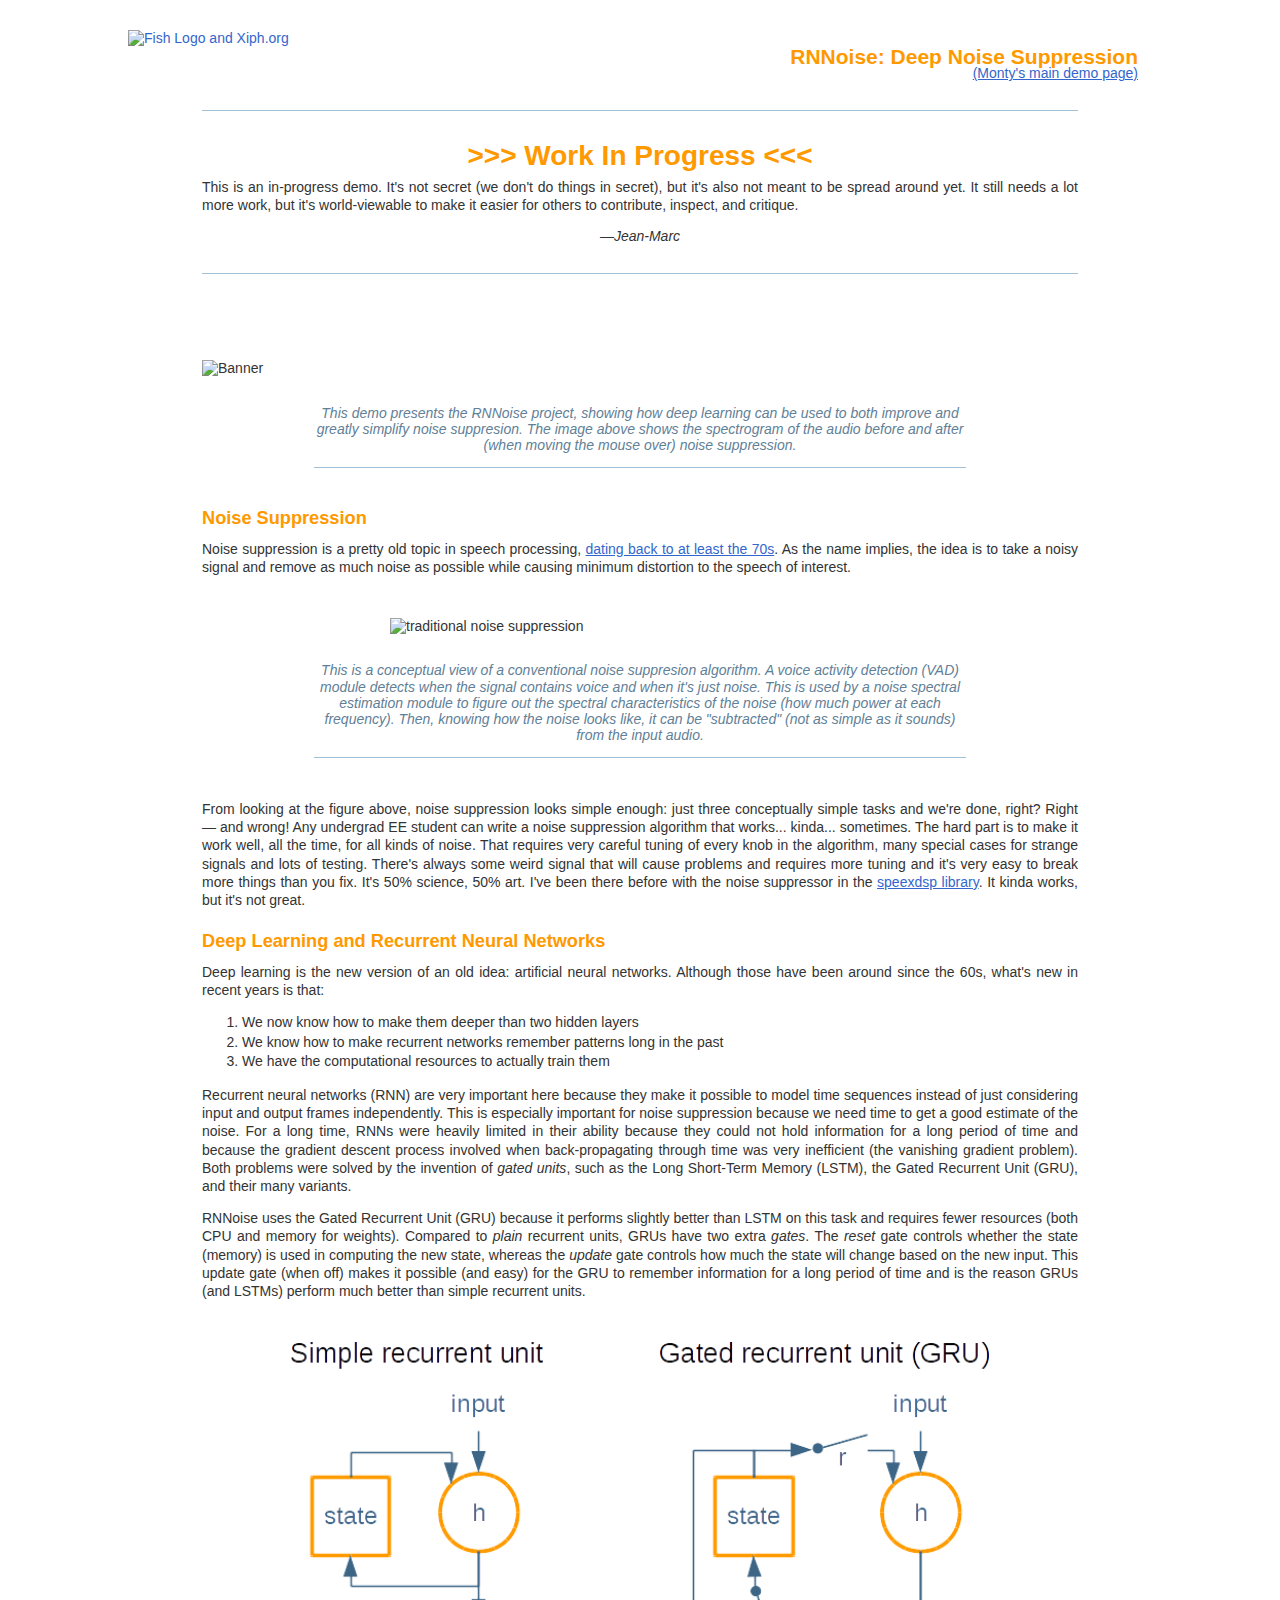
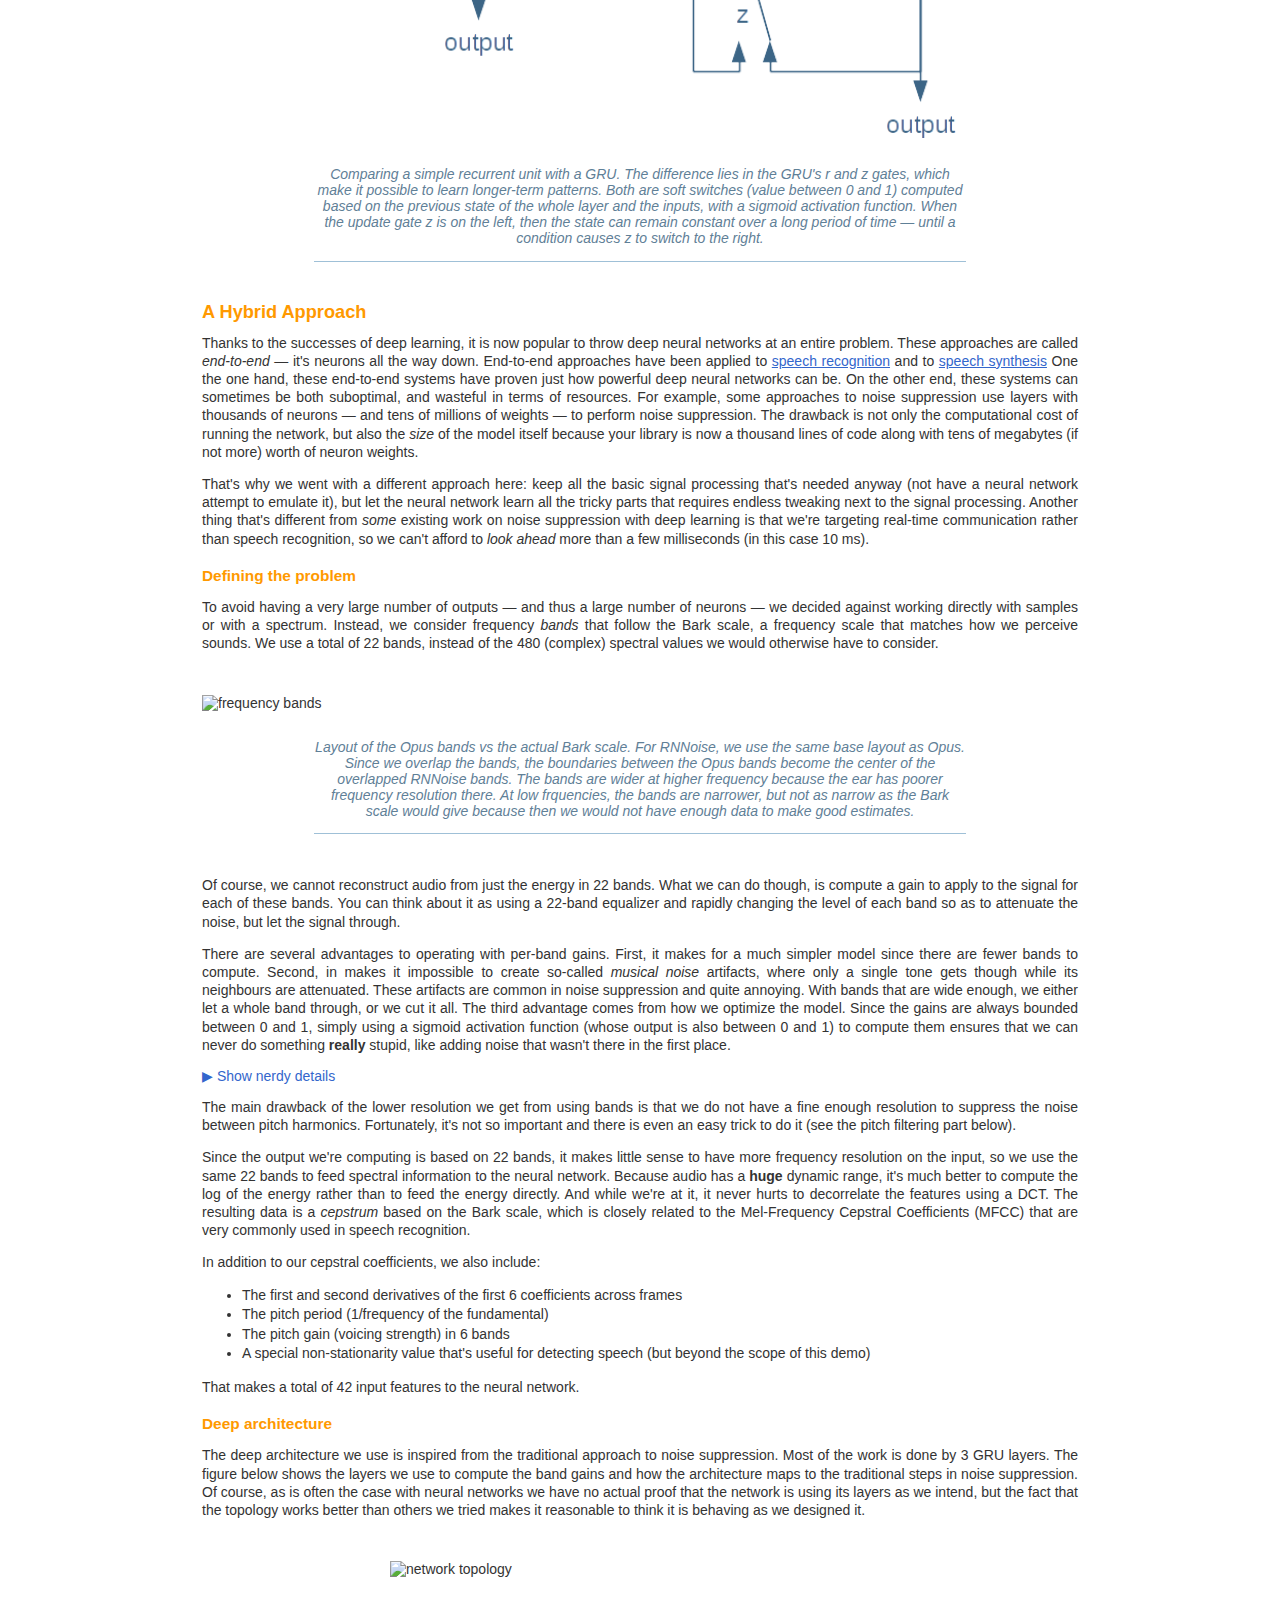
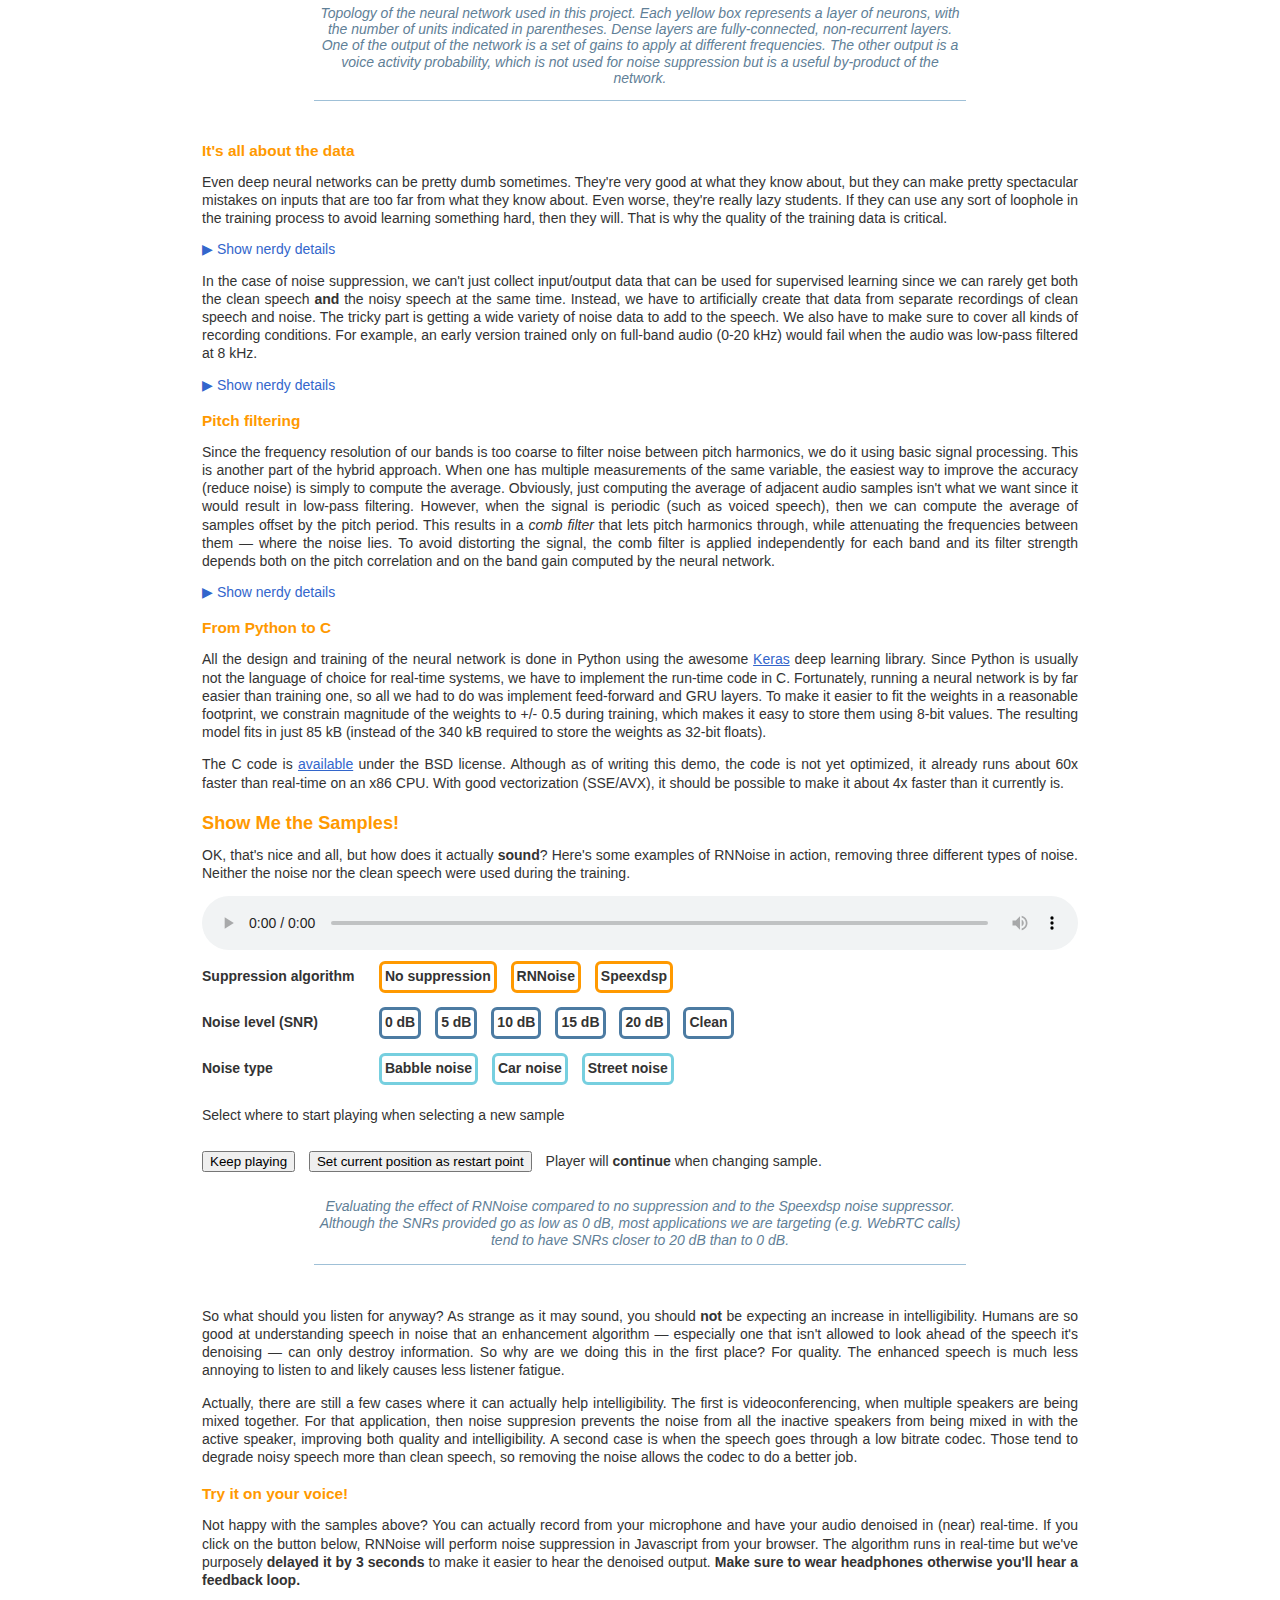
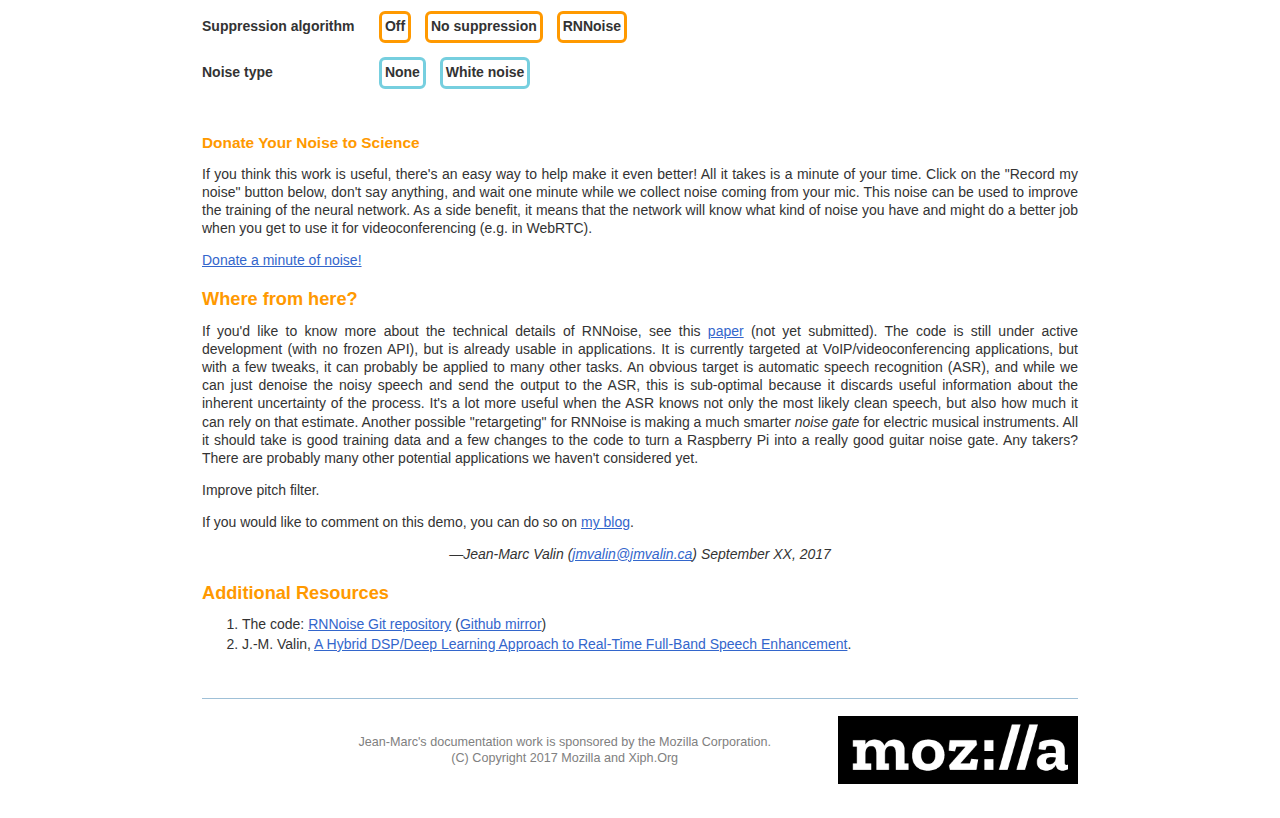
==== commit 1b1619d3: "Some sloppy code to disable the microphone." ====
--- a/index.html
+++ b/index.html
@@ -392,37 +392,9 @@
     noise coming from your mic. This noise can be used to improve the training of the neural network. As a side benefit,
     it means that the network will know what kind of noise you have and might do a better job when you get to use it
     for videoconferencing (e.g. in WebRTC).</p>
-    <p><b>WARNING: This doesn't work yet</b></p>
-
-    <button id="streaming_button" onclick="toggleStreaming()">Start donating a minute of noise!</button><p>
-      <div style="width: 100%; display: table; visibility: hidden;" id="streaming_status_icon">
-        <div style="display: table-row">
-          <div style="display: table-cell; width: 32px;">
-          </div>
-          <div style="display: table-cell; width: 32px;">
-            <svg version="1.1" id="Layer_1" xmlns="http://www.w3.org/2000/svg" xmlns:xlink="http://www.w3.org/1999/xlink" x="0px" y="0px"
-              width="24px" height="30px" viewBox="0 0 24 30" style="enable-background:new 0 0 50 50;" xml:space="preserve">
-              <rect x="0" y="10" width="4" height="10" fill="#333" opacity="0.2">
-                <animate attributeName="opacity" attributeType="XML" values="0.2; 1; .2" begin="0s" dur="0.6s" repeatCount="indefinite" />
-                <animate attributeName="height" attributeType="XML" values="10; 20; 10" begin="0s" dur="0.6s" repeatCount="indefinite" />
-                <animate attributeName="y" attributeType="XML" values="10; 5; 10" begin="0s" dur="0.6s" repeatCount="indefinite" />
-              </rect>
-              <rect x="8" y="10" width="4" height="10" fill="#333"  opacity="0.2">
-                <animate attributeName="opacity" attributeType="XML" values="0.2; 1; .2" begin="0.15s" dur="0.6s" repeatCount="indefinite" />
-                <animate attributeName="height" attributeType="XML" values="10; 20; 10" begin="0.15s" dur="0.6s" repeatCount="indefinite" />
-                <animate attributeName="y" attributeType="XML" values="10; 5; 10" begin="0.15s" dur="0.6s" repeatCount="indefinite" />
-              </rect>
-              <rect x="16" y="10" width="4" height="10" fill="#333"  opacity="0.2">
-                <animate attributeName="opacity" attributeType="XML" values="0.2; 1; .2" begin="0.3s" dur="0.6s" repeatCount="indefinite" />
-                <animate attributeName="height" attributeType="XML" values="10; 20; 10" begin="0.3s" dur="0.6s" repeatCount="indefinite" />
-                <animate attributeName="y" attributeType="XML" values="10; 5; 10" begin="0.3s" dur="0.6s" repeatCount="indefinite" />
-              </rect>
-            </svg>
-          </div>
-          <div id="streaming_status" style="display: table-cell; vertical-align: middle;">
-          </div>
-        </div>
-      </div>
+
+    <a href="donate.html">Donate a minute of noise!</a>
+
     </p>
 
     <h2>Where from here?</h2>
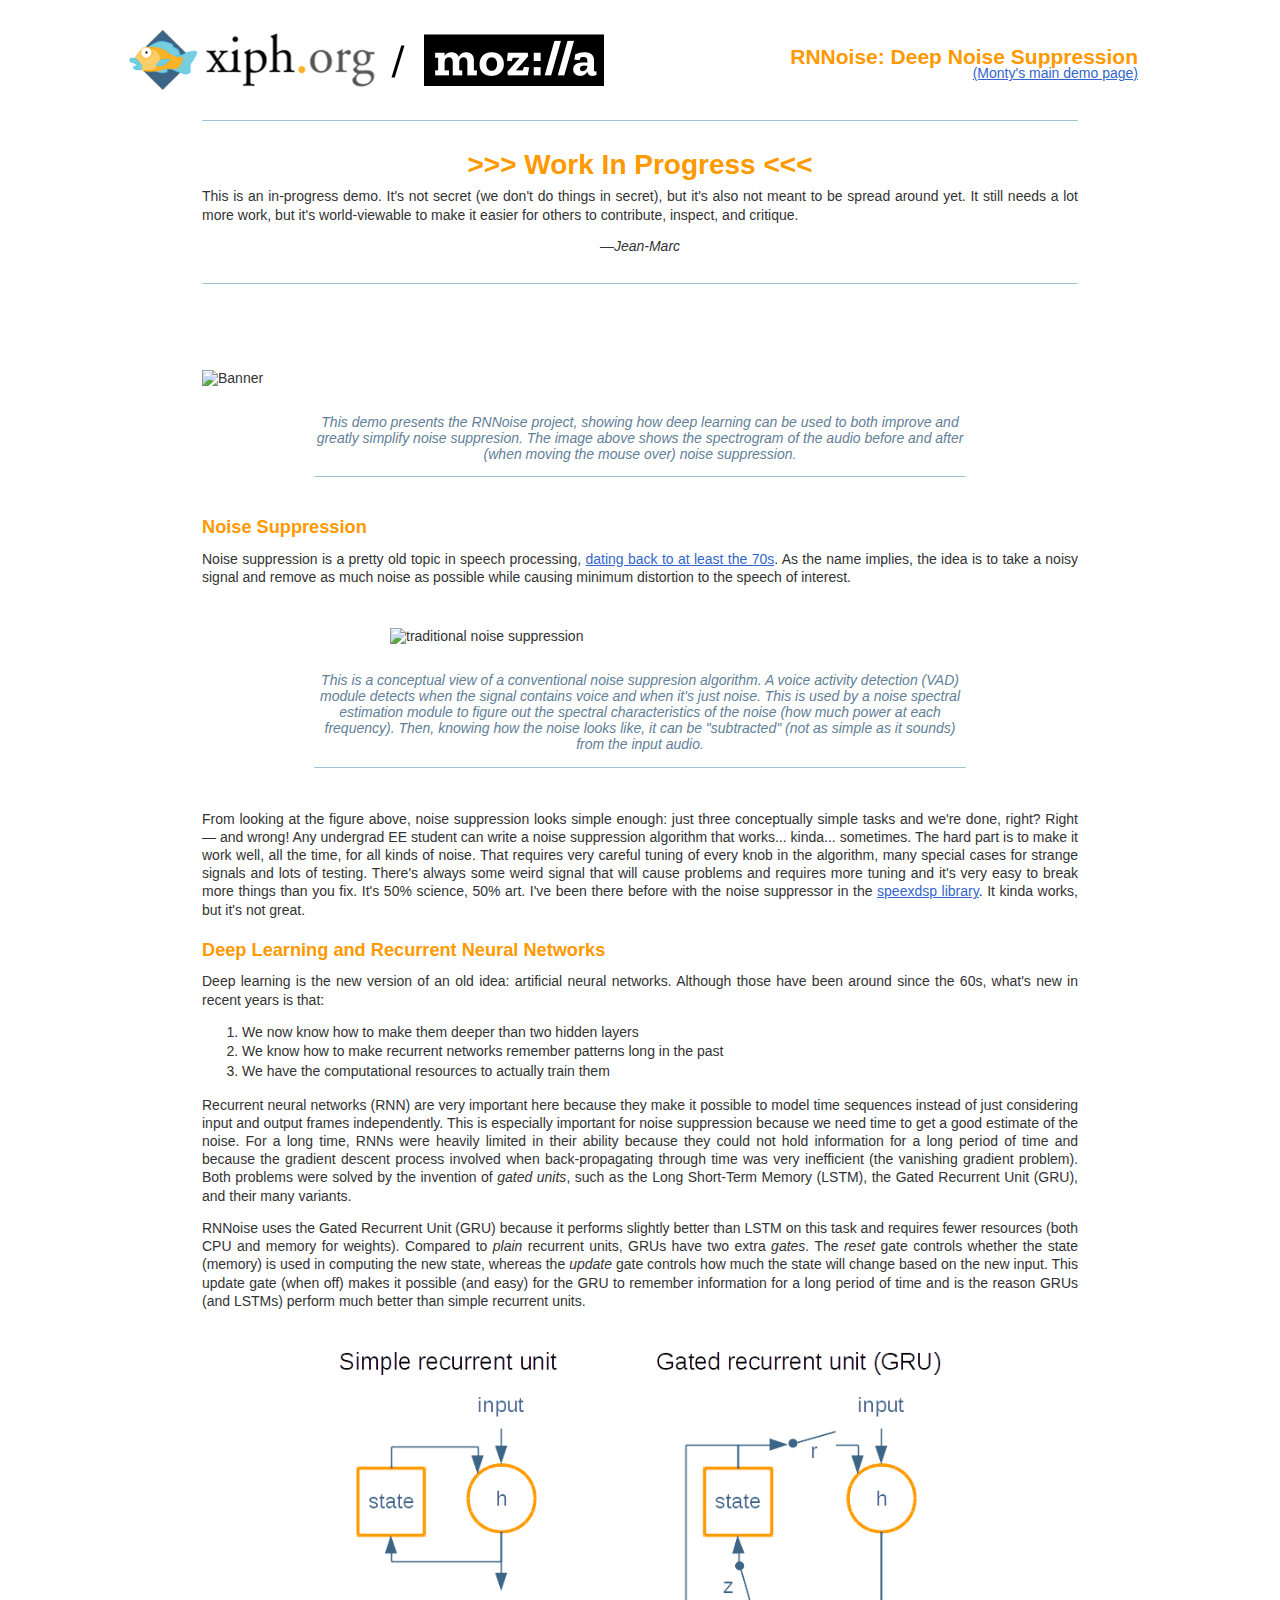
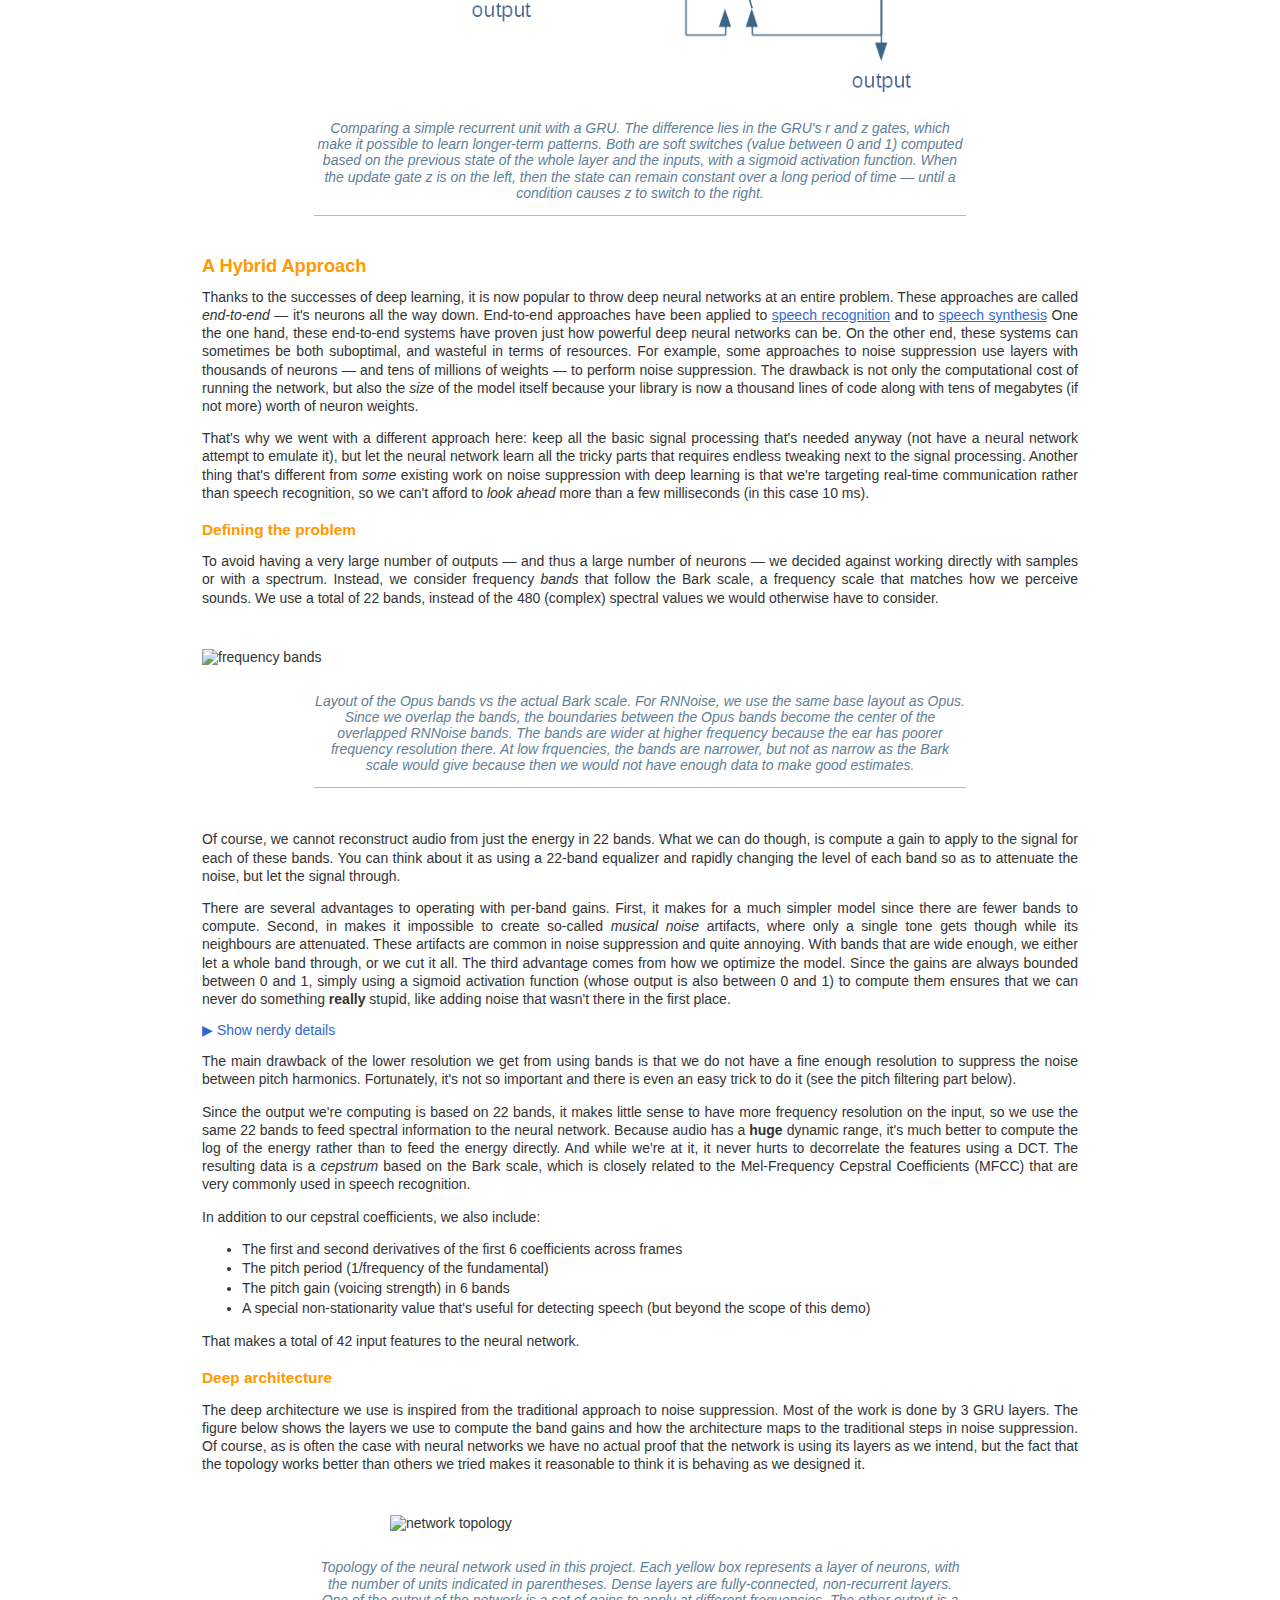
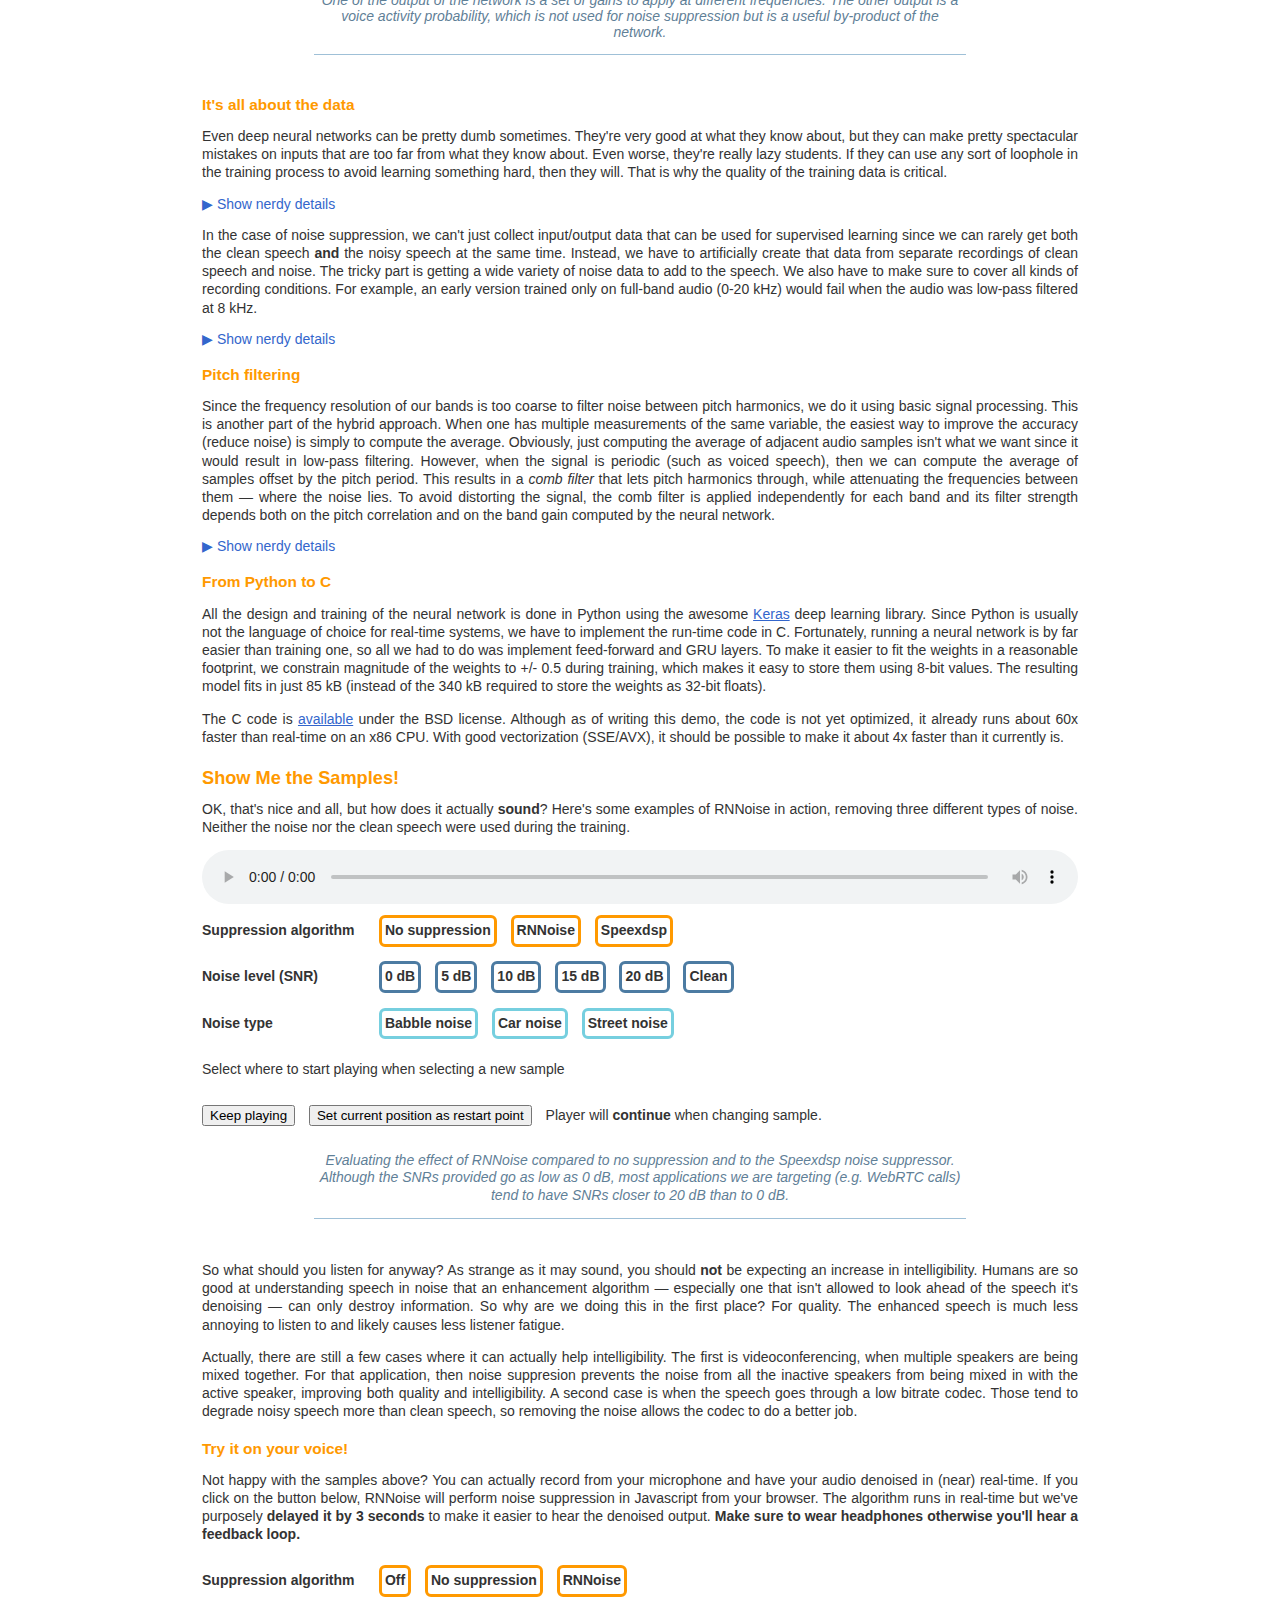
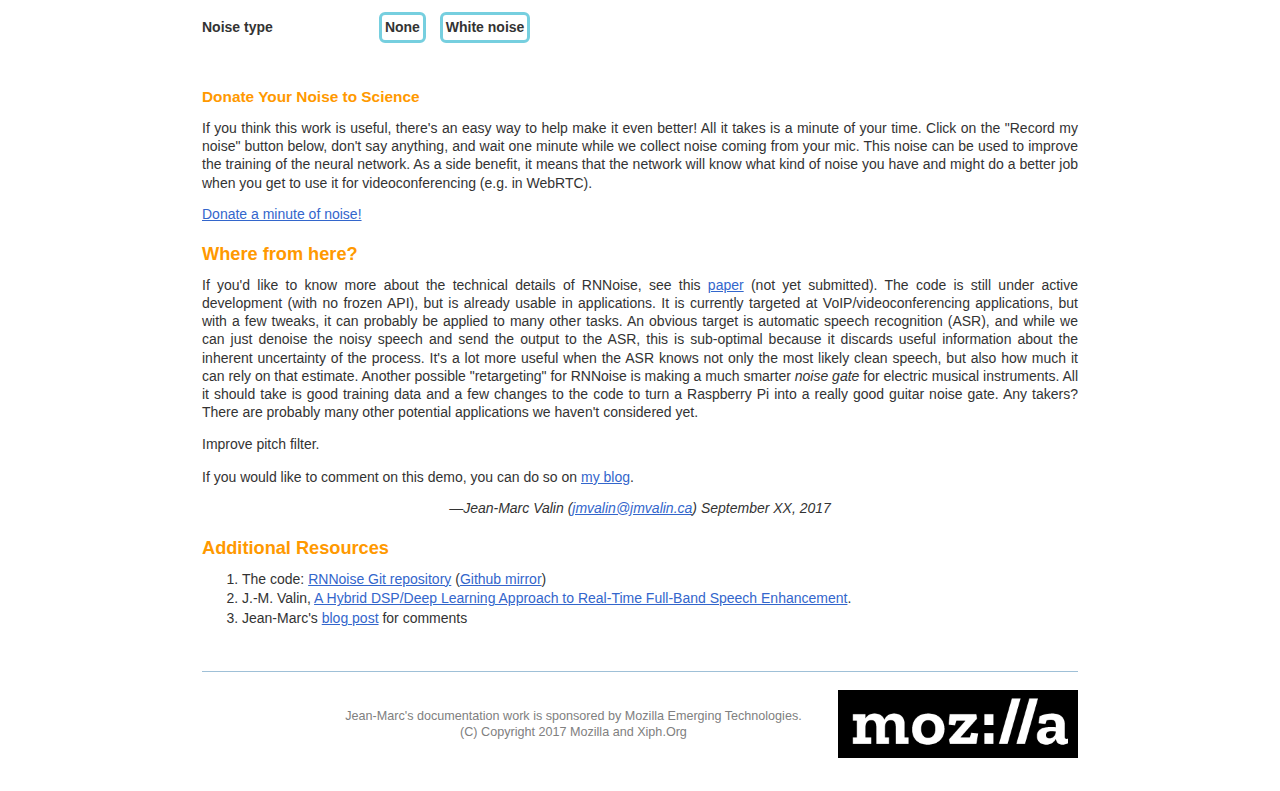
==== commit 9c719326: "Higher resolution for logo" ====
--- a/index.html
+++ b/index.html
@@ -16,9 +16,7 @@
 
   <body onload="init_demo();">
     <div id="xiphlogo">
-      <a href="//www.xiph.org/"><img
-      src="//www.xiph.org/images/logos/fish_xiph_org.png"
-      alt="Fish Logo and Xiph.org"/></a>
+      <img style="width: 476px;" src="xiph_mozilla.png" alt="Xiph.org and Mozilla"/>
       <h1>RNNoise: Deep Noise Suppression</h1>
       <div class="or"><a href="/~xiphmont/demo/index.html">(Monty's main demo page)</a></div>
     </div>
@@ -95,7 +93,7 @@
     reason GRUs (and LSTMs) perform much better than simple recurrent units.
     </p>
 
-    <img class="caption" style="width: 700px;" src="simple_vs_gru.png" alt="recurrent units">
+    <img class="caption" style="width: 602px;" src="simple_vs_gru.png" alt="recurrent units">
     <div class="caption">
     Comparing a simple recurrent unit with a GRU. The difference lies in the GRU's <i>r</i> and <i>z</i>
     gates, which make it possible to learn longer-term patterns. Both are soft switches (value
@@ -424,6 +422,7 @@
       <li>The code: <a href="https://git.xiph.org/?p=rnnoise.git;a=summary">RNNoise Git repository</a>
       (<a href="https://github.com/xiph/rnnoise/">Github mirror</a>)</li>
       <li>J.-M. Valin, <a href="https://jmvalin.ca/misc_stuff/rnnoise.pdf">A Hybrid DSP/Deep Learning Approach to Real-Time Full-Band Speech Enhancement</a>. </li>
+      <li>Jean-Marc's <a href="">blog post</a> for comments</li>
     </ol>
     <hr />
 
@@ -435,13 +434,13 @@
       </div>
       <div class="etcenter">
         <div class="etcontent">
-          Jean-Marc's documentation work is sponsored by the Mozilla Corporation.
+          Jean-Marc's documentation work is sponsored by Mozilla Emerging Technologies.
           <br/>(C) Copyright 2017 Mozilla and Xiph.Org
         </div>
       </div>
       <div class="etright">
         <div class="etcontent">
-          <a href="https://mozilla.org/"><img src="moz-logo-bw-rgb.png" style="width:240px;padding-top:0px;padding-bottom:0px;float:right;margin-left: 1em; margin-right:0px" alt="Mozilla"/></a>
+          <a href="https://research.mozilla.org/"><img src="moz-logo-bw-rgb.png" style="width:240px;padding-top:0px;padding-bottom:0px;float:right;margin-left: 1em; margin-right:0px" alt="Mozilla"/></a>
         </div>
       </div>
     </div>
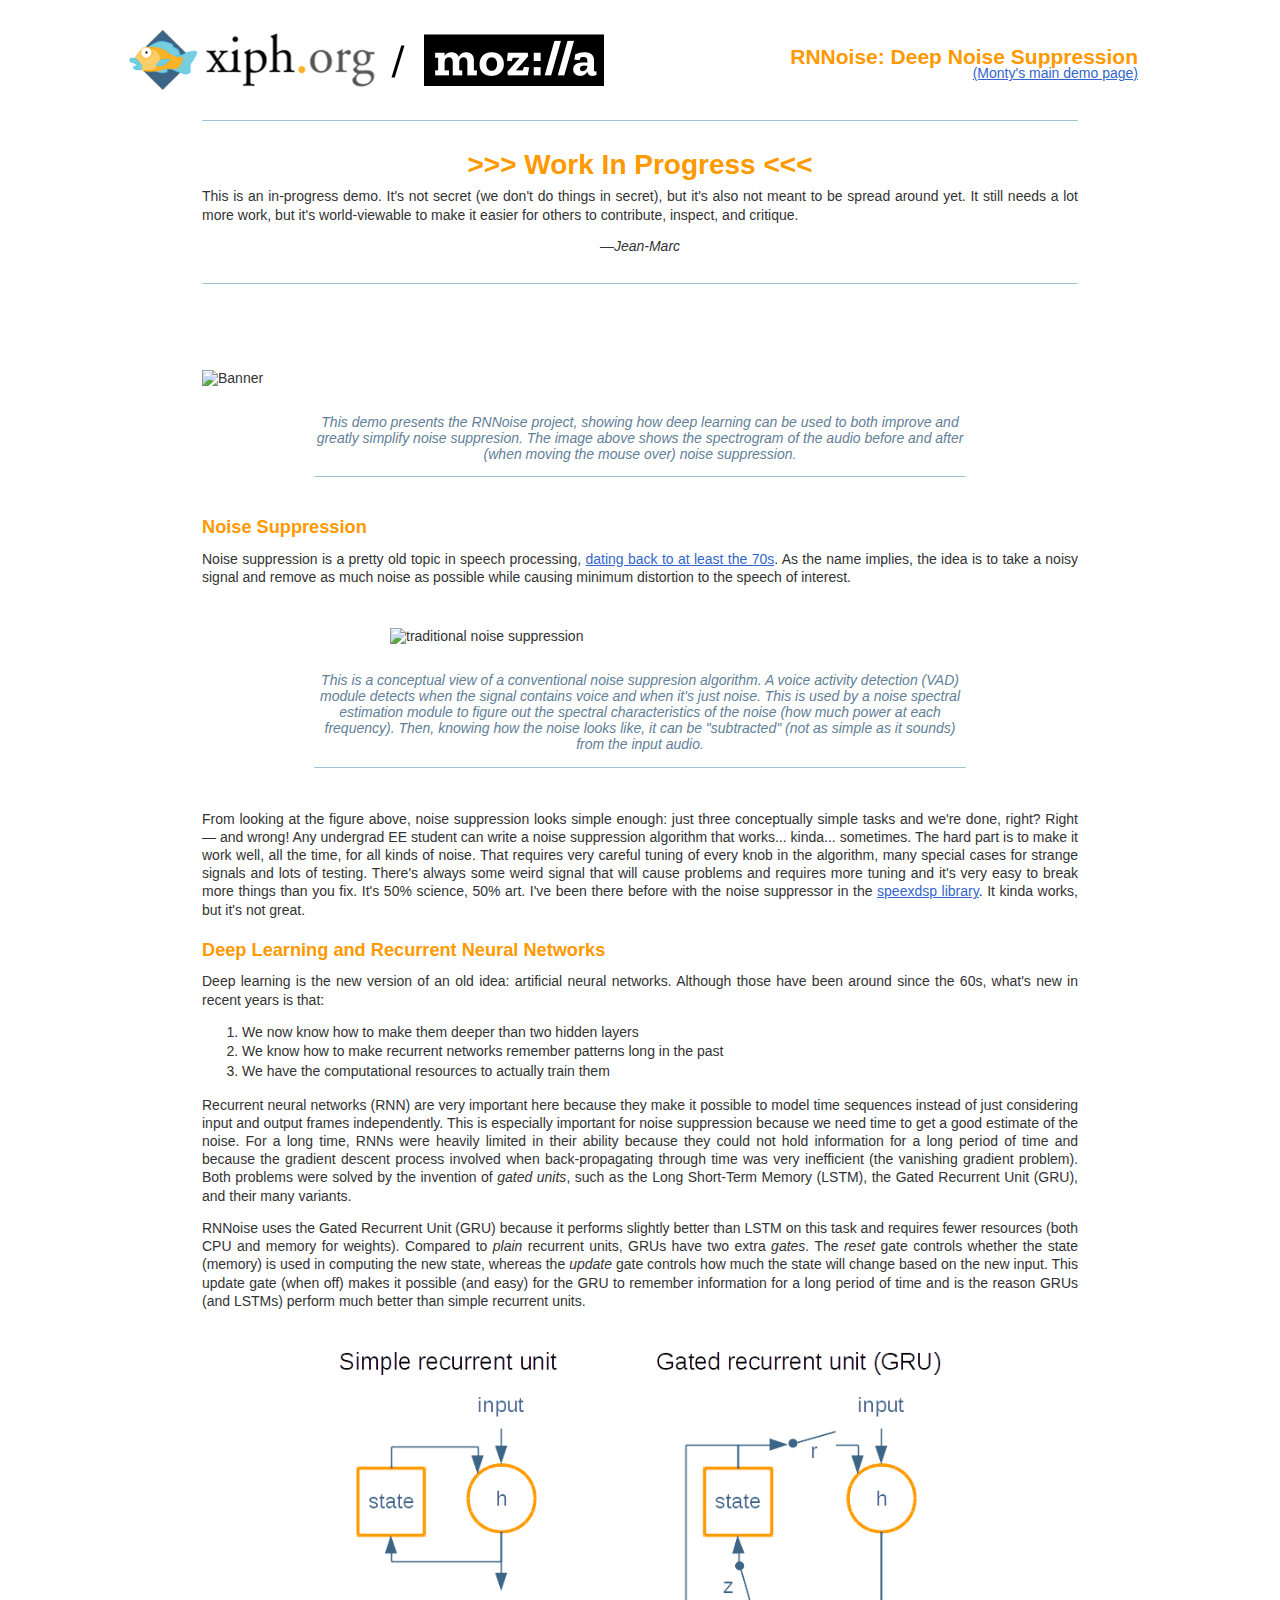
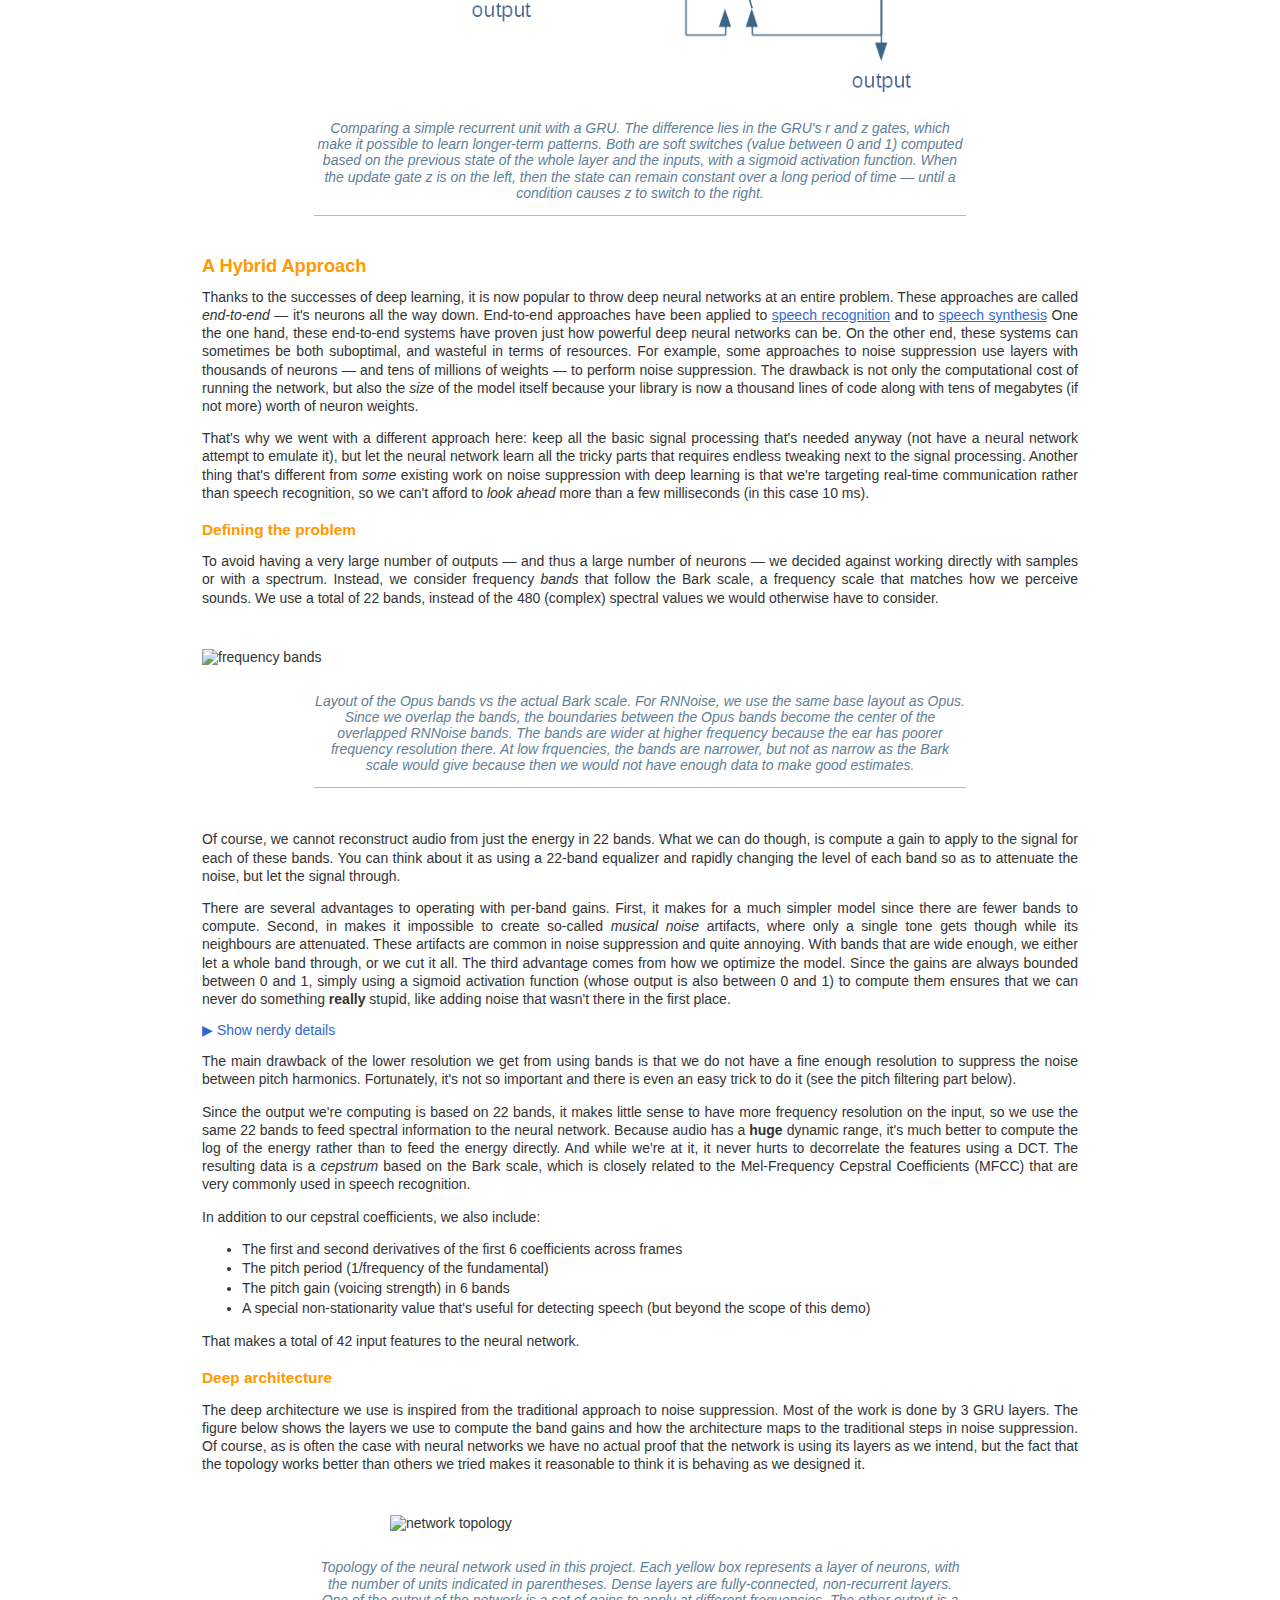
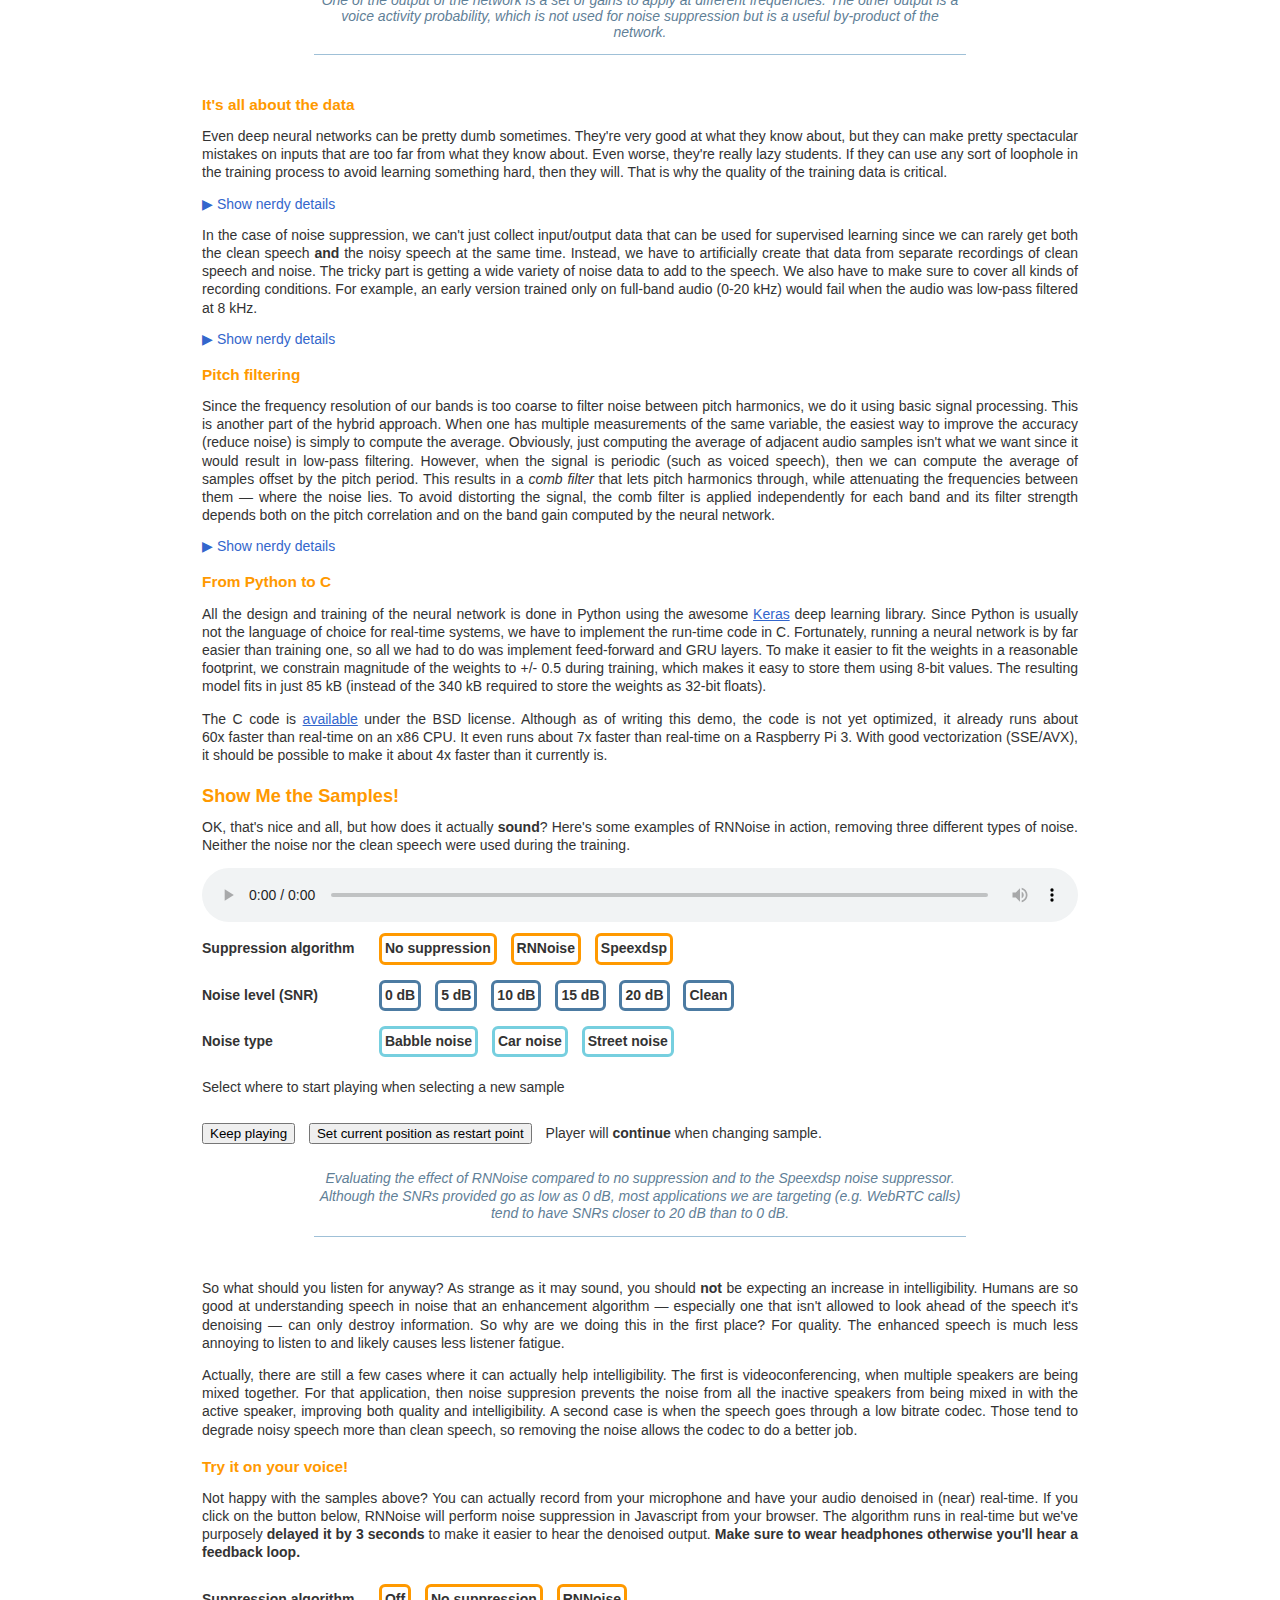
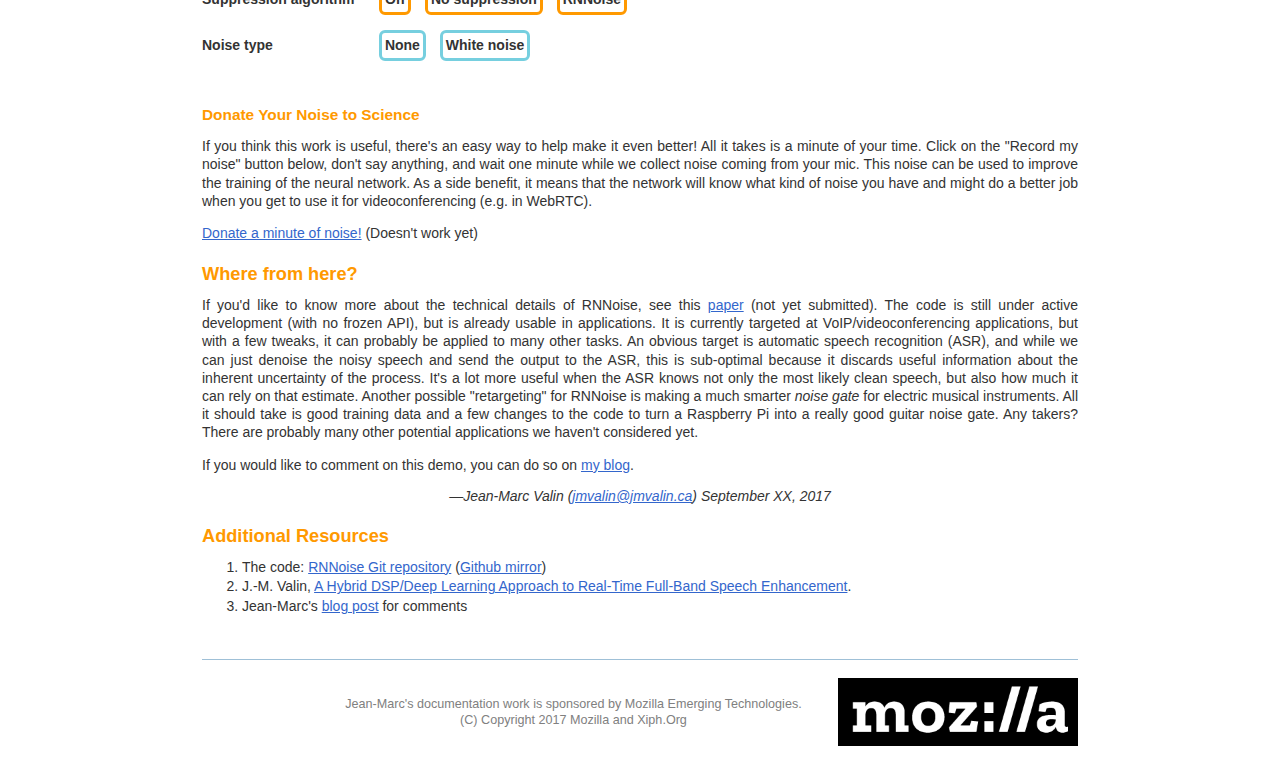
==== commit c9a9e328: "..." ====
--- a/index.html
+++ b/index.html
@@ -240,8 +240,8 @@
     speech at the same time. Instead, we have to artificially create that data from separate
     recordings of clean speech and noise. The tricky part is getting a wide variety of noise data
     to add to the speech. We also have to make sure to cover all kinds of recording conditions. For
-    example, an early version trained only on full-band audio (0-20 kHz) would fail when the
-    audio was low-pass filtered at 8 kHz. </p>
+    example, an early version trained only on full-band audio (0-20&nbsp;kHz) would fail when the
+    audio was low-pass filtered at 8&nbsp;kHz. </p>
 
     <div id="cms_details" class="tooltip_off">
         <a class="rightarrow" onclick="document.getElementById('cms_details').className='tooltip_on';">▶ Show nerdy details</a>
@@ -287,13 +287,14 @@
     not the language of choice for real-time systems, we have to implement the run-time code
     in C. Fortunately, running a neural network is by far easier than training one, so
     all we had to do was implement feed-forward and GRU layers. To make it easier to fit the
-    weights in a reasonable footprint, we constrain magnitude of the weights to +/- 0.5 during
+    weights in a reasonable footprint, we constrain magnitude of the weights to +/-&nbsp;0.5 during
     training, which makes it easy to store them using 8-bit values. The resulting model fits
-    in just 85 kB (instead of the 340 kB required to store the weights as 32-bit floats).</p>
+    in just 85&nbsp;kB (instead of the 340&nbsp;kB required to store the weights as 32-bit floats).</p>
 
     <p>The C code is <a href="https://git.xiph.org/?p=rnnoise.git;a=summary">available</a> under the BSD license. Although as of writing this demo, the code
-    is not yet optimized, it already runs about 60x faster than real-time on an x86 CPU.
-    With good vectorization (SSE/AVX), it should be possible to make it about 4x faster than it currently is. </p>
+    is not yet optimized, it already runs about 60x&nbsp;faster than real-time on an x86 CPU. It even runs about 7x&nbsp;faster than
+    real-time on a Raspberry Pi&nbsp;3. 
+    With good vectorization (SSE/AVX), it should be possible to make it about 4x&nbsp;faster than it currently is. </p>
 
     <h2>Show Me the Samples!</h2>
 
@@ -391,8 +392,8 @@
     it means that the network will know what kind of noise you have and might do a better job when you get to use it
     for videoconferencing (e.g. in WebRTC).</p>
 
-    <a href="donate.html">Donate a minute of noise!</a>
-
+    <p>
+    <a href="donate.html">Donate a minute of noise!</a> (Doesn't work yet)
     </p>
 
     <h2>Where from here?</h2>
@@ -408,9 +409,6 @@
     All it should take is good training data and a few changes to the code to turn a Raspberry Pi into a really good guitar noise gate.
     Any takers? There are probably many other potential applications we haven't considered yet.</p>
 
-    <p>Improve pitch filter. 
-    </p>
-    
     <p>If you would like to comment on this demo, you can do so on <a href="">my blog</a>.</p>
 
     <address style="clear: both;">&mdash;Jean-Marc Valin
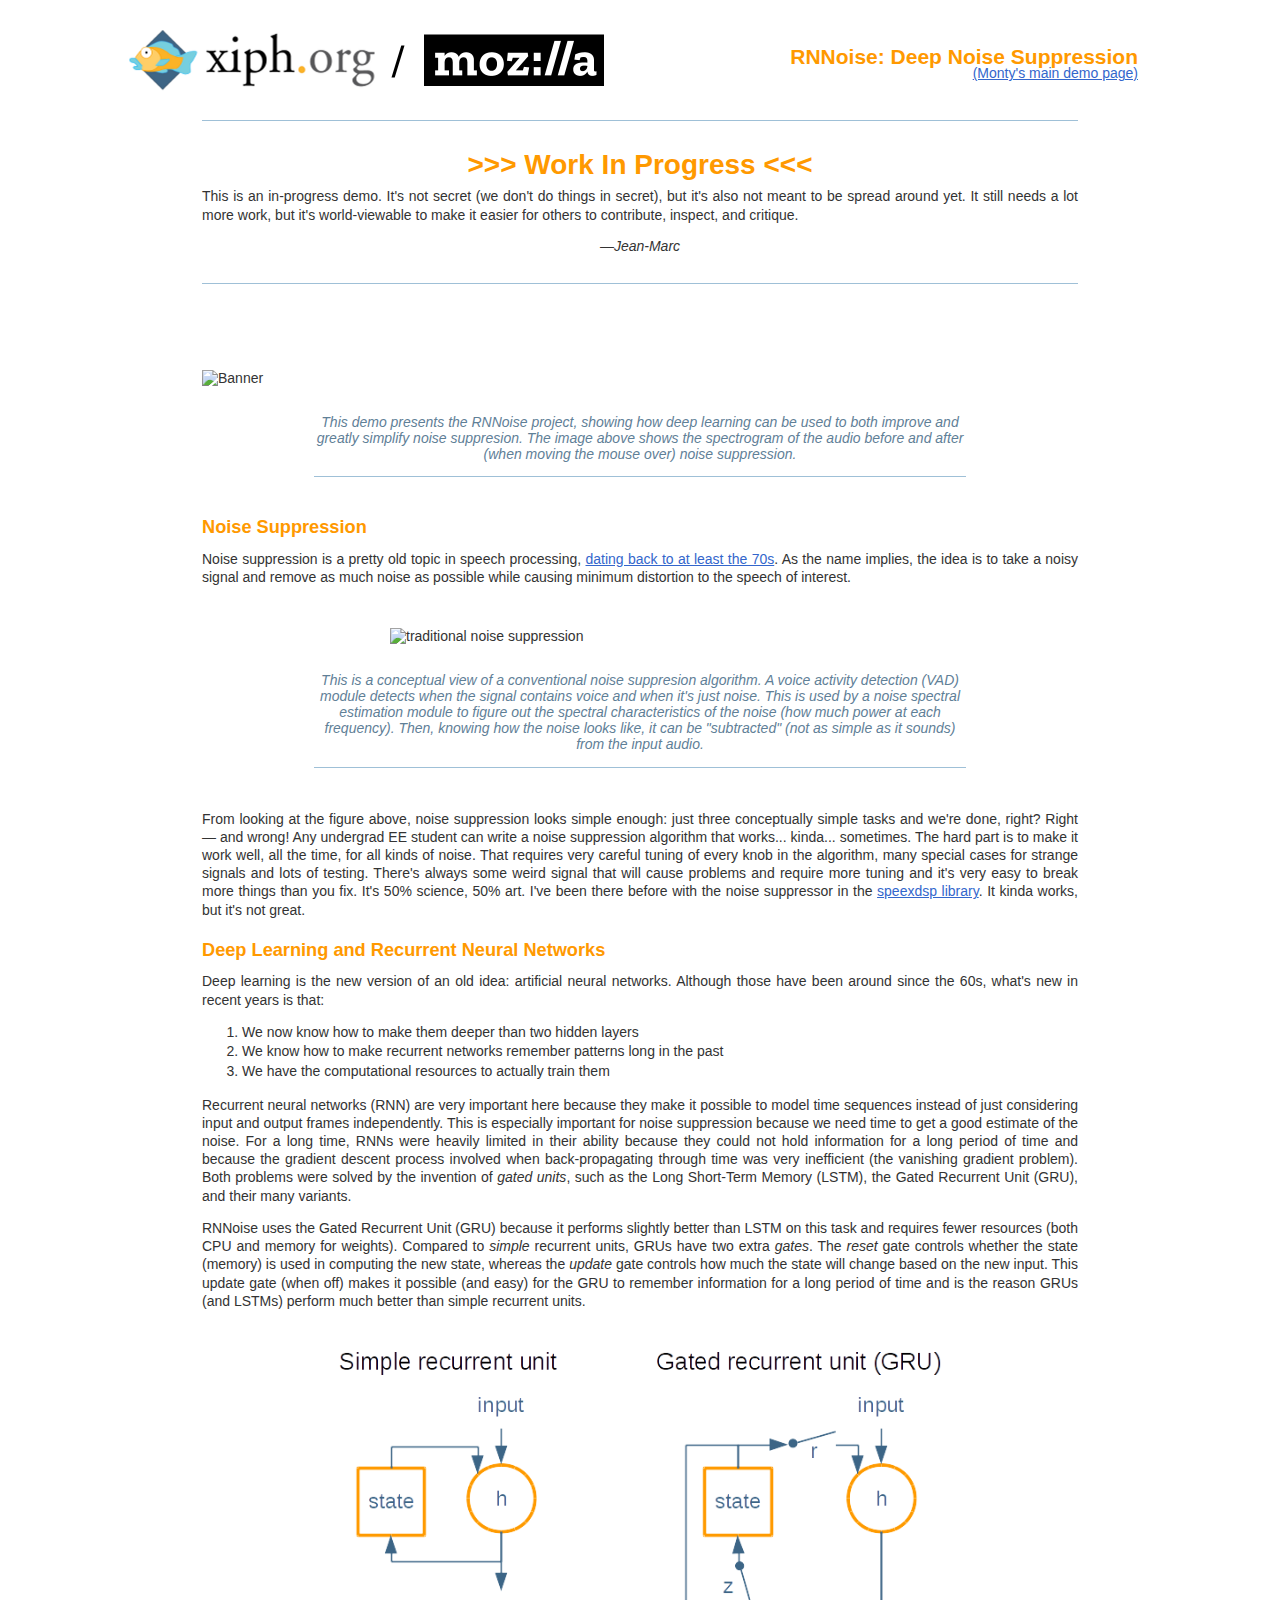
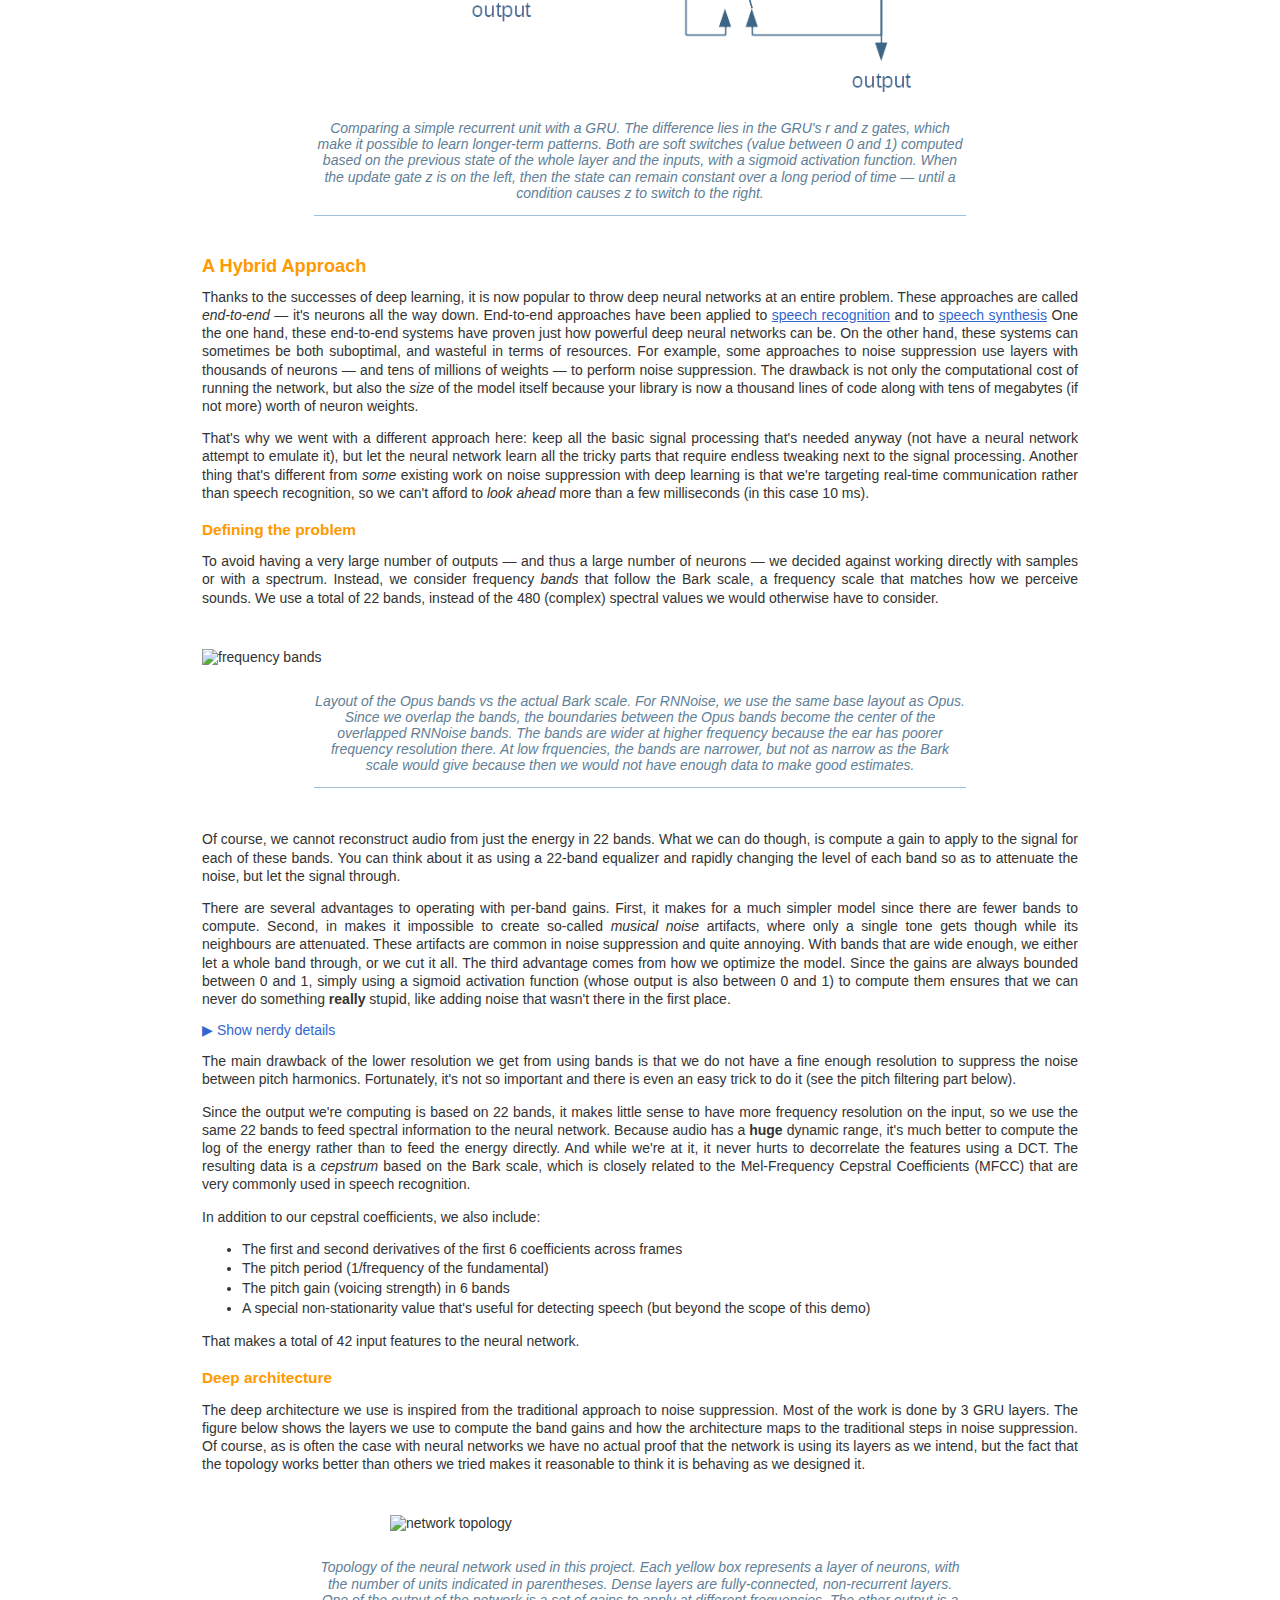
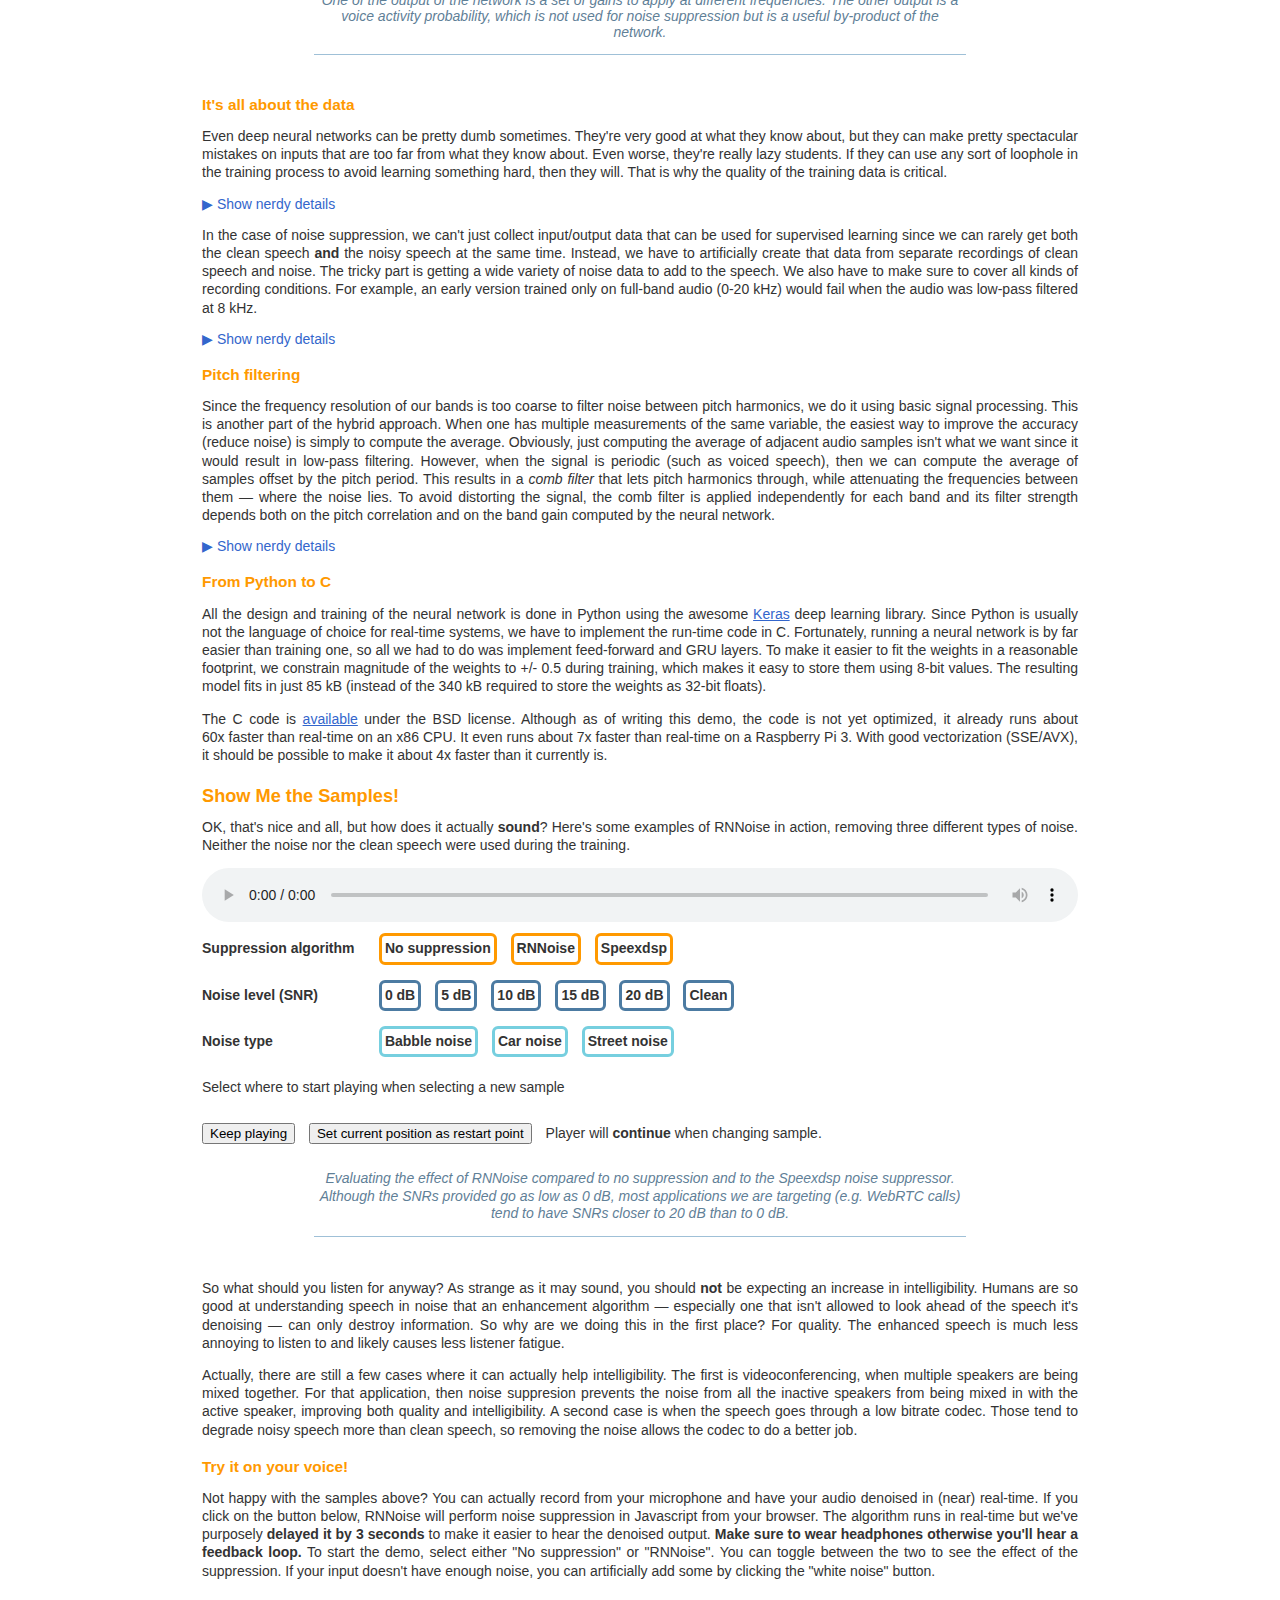
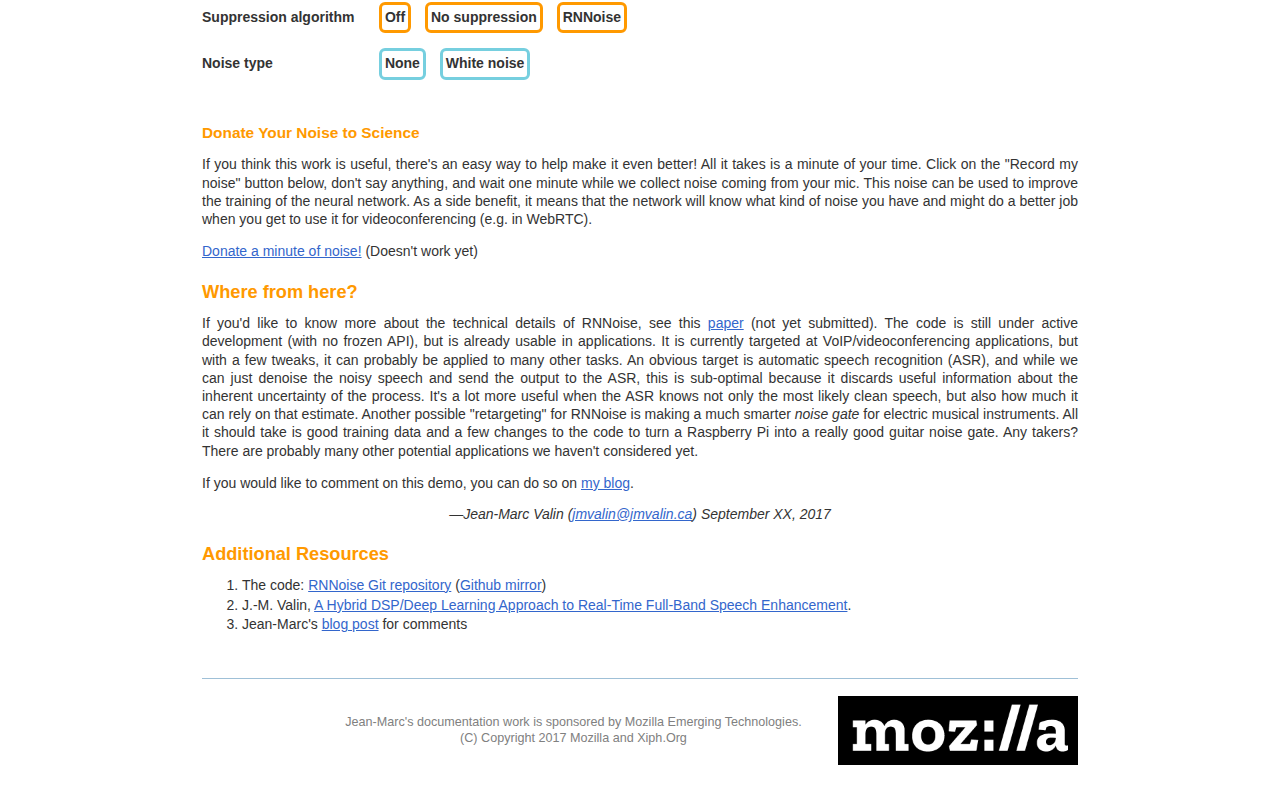
==== commit 53fc35f5: "link to paper" ====
--- a/index.html
+++ b/index.html
@@ -60,7 +60,7 @@
     a noise suppression algorithm that works... kinda... sometimes. The hard part is to make it work
     well, all the time, for all kinds of noise. That requires very careful tuning of every knob in the
     algorithm, many special cases for strange signals and lots of testing. There's always some weird
-    signal that will cause problems and requires more tuning and it's very easy to break more things
+    signal that will cause problems and require more tuning and it's very easy to break more things
     than you fix. It's 50% science, 50% art. I've been there before with the noise suppressor
     in the <a href="https://speex.org/">speexdsp library</a>. It kinda works, but it's not great.
     </p>
@@ -85,7 +85,7 @@
     Long Short-Term Memory (LSTM), the Gated Recurrent Unit (GRU), and their many variants.</p>
 
     <p>RNNoise uses the Gated Recurrent Unit (GRU) because it performs slightly better than LSTM on
-    this task and requires fewer resources (both CPU and memory for weights). Compared to <i>plain</i>
+    this task and requires fewer resources (both CPU and memory for weights). Compared to <i>simple</i>
     recurrent units, GRUs have two extra <i>gates</i>. The <i>reset</i> gate controls whether the
     state (memory) is used in computing the new state, whereas the <i>update</i> gate controls
     how much the state will change based on the new input. This update gate (when off) makes it
@@ -110,7 +110,7 @@
     <a href="https://arxiv.org/pdf/1412.5567.pdf">speech recognition</a> and to
     <a href="https://deepmind.com/blog/wavenet-generative-model-raw-audio/">speech synthesis</a>
     One the one hand, these end-to-end systems have proven just how powerful deep
-    neural networks can be. On the other end, these systems can sometimes be both suboptimal,
+    neural networks can be. On the other hand, these systems can sometimes be both suboptimal,
     and wasteful in terms of resources. For example, some approaches to noise suppression use
     layers with thousands of
     neurons &mdash; and tens of millions of weights &mdash; to perform noise suppression. The drawback
@@ -120,7 +120,7 @@
 
     <p>That's why we went with a different approach here: keep all the basic signal processing
     that's needed anyway (not have a neural network attempt to emulate it), but let the neural
-    network learn all the tricky parts that requires endless tweaking next to the signal processing.
+    network learn all the tricky parts that require endless tweaking next to the signal processing.
     Another thing that's different from <i>some</i> existing work on noise suppression with deep learning
     is that we're targeting real-time communication rather than speech recognition, so we can't afford
     to <i>look ahead</i> more than a few milliseconds (in this case 10 ms). 
@@ -362,7 +362,9 @@
     <p>Not happy with the samples above? You can actually record from your microphone and have your audio denoised in (near)
     real-time. If you click on the button below, RNNoise will perform noise suppression in Javascript from your browser.
     The algorithm runs in real-time but we've purposely <b>delayed it by 3 seconds</b> to make it easier to hear the denoised output.
-    <b>Make sure to wear headphones otherwise you'll hear a feedback loop.</b></p>
+    <b>Make sure to wear headphones otherwise you'll hear a feedback loop.</b> To start the demo, select either "No suppression"
+    or "RNNoise". You can toggle between the two to see the effect of the suppression. If your input doesn't have enough noise,
+    you can artificially add some by clicking the "white noise" button. </p>
 
     <div class="comparison">
       <div>
@@ -399,7 +401,7 @@
     <h2>Where from here?</h2>
 
     <p>
-    If you'd like to know more about the technical details of RNNoise, see this <a href="">paper</a> (not yet submitted).
+    If you'd like to know more about the technical details of RNNoise, see this <a href="https://arxiv.org/pdf/1709.08243.pdf">paper</a> (not yet submitted).
     The code is still under active development (with no frozen API), but is already usable in applications. It is currently
     targeted at VoIP/videoconferencing applications, but with a few tweaks, it can probably be applied to many other tasks.
     An obvious target is automatic speech recognition (ASR), and while we can just denoise the noisy speech and send the
@@ -419,7 +421,7 @@
     <ol style="padding-bottom: 1em;">
       <li>The code: <a href="https://git.xiph.org/?p=rnnoise.git;a=summary">RNNoise Git repository</a>
       (<a href="https://github.com/xiph/rnnoise/">Github mirror</a>)</li>
-      <li>J.-M. Valin, <a href="https://jmvalin.ca/misc_stuff/rnnoise.pdf">A Hybrid DSP/Deep Learning Approach to Real-Time Full-Band Speech Enhancement</a>. </li>
+      <li>J.-M. Valin, <a href="https://arxiv.org/pdf/1709.08243.pdf">A Hybrid DSP/Deep Learning Approach to Real-Time Full-Band Speech Enhancement</a>. </li>
       <li>Jean-Marc's <a href="">blog post</a> for comments</li>
     </ol>
     <hr />
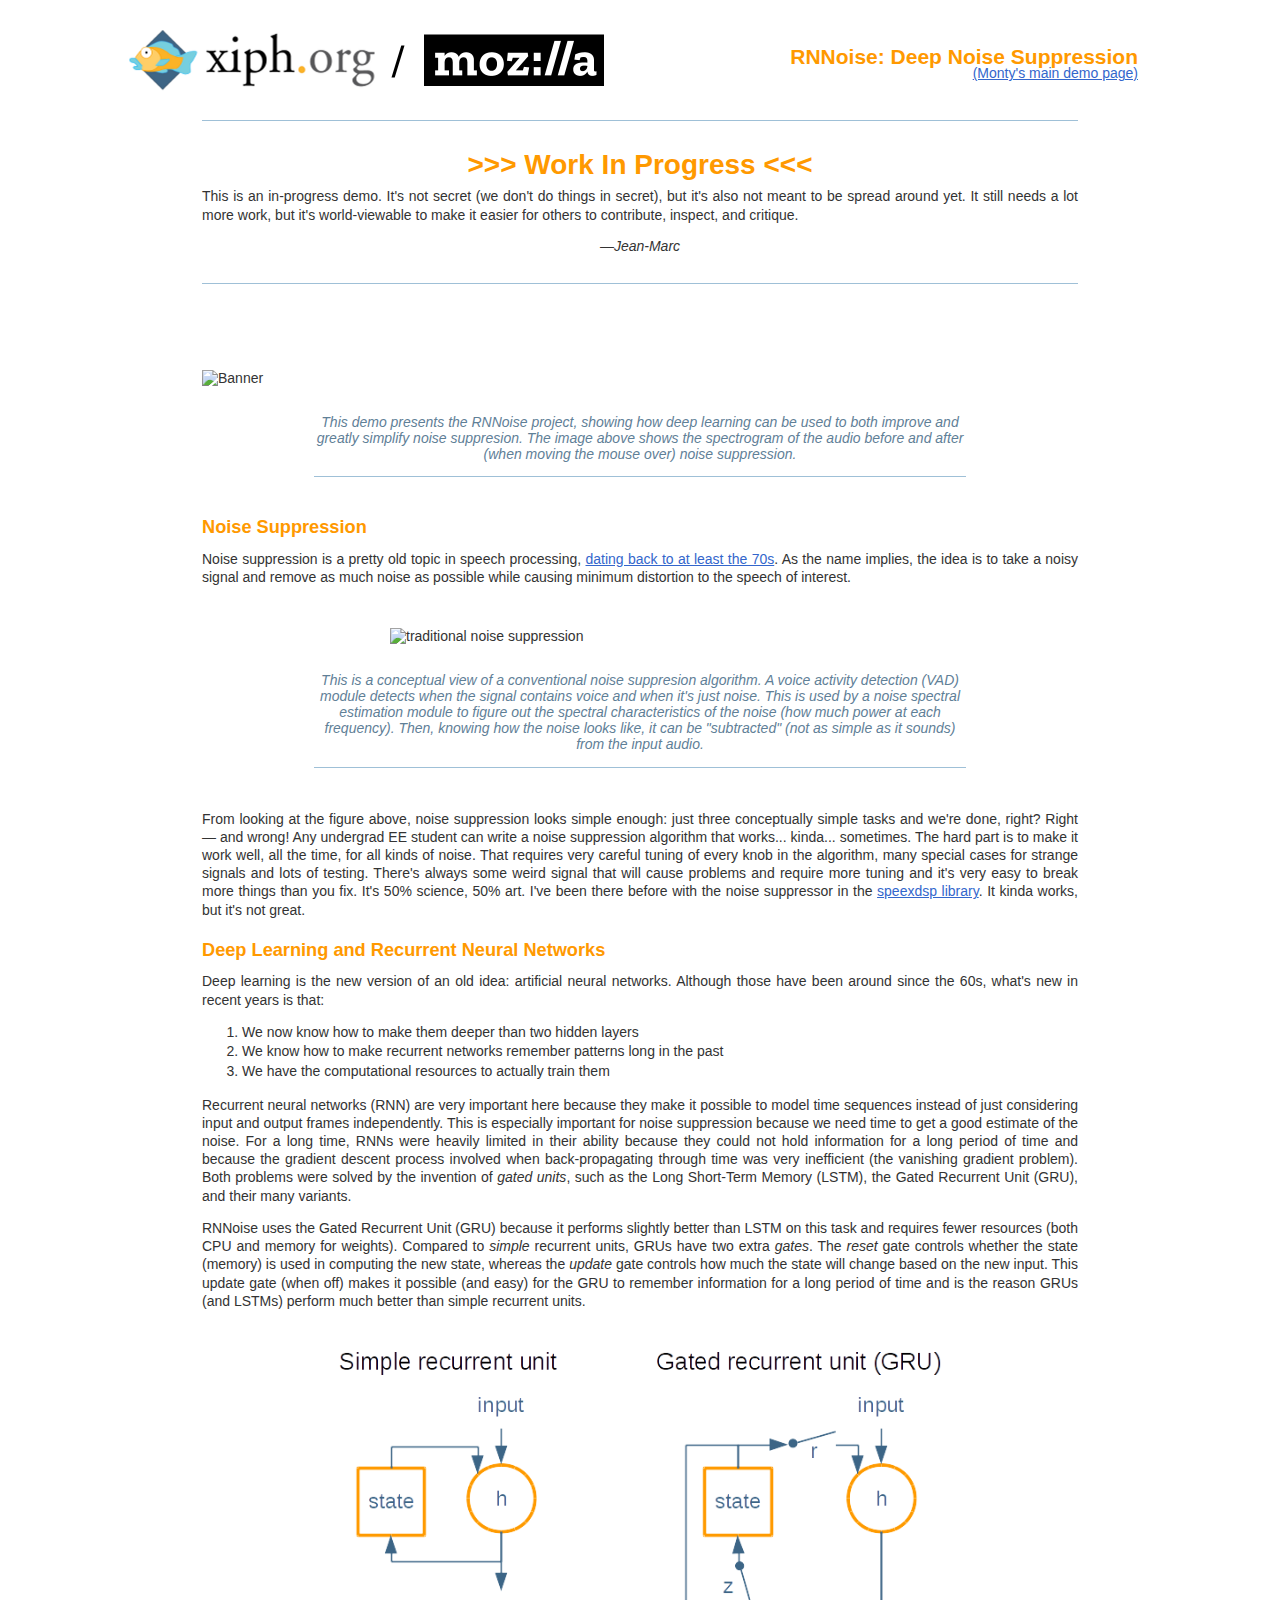
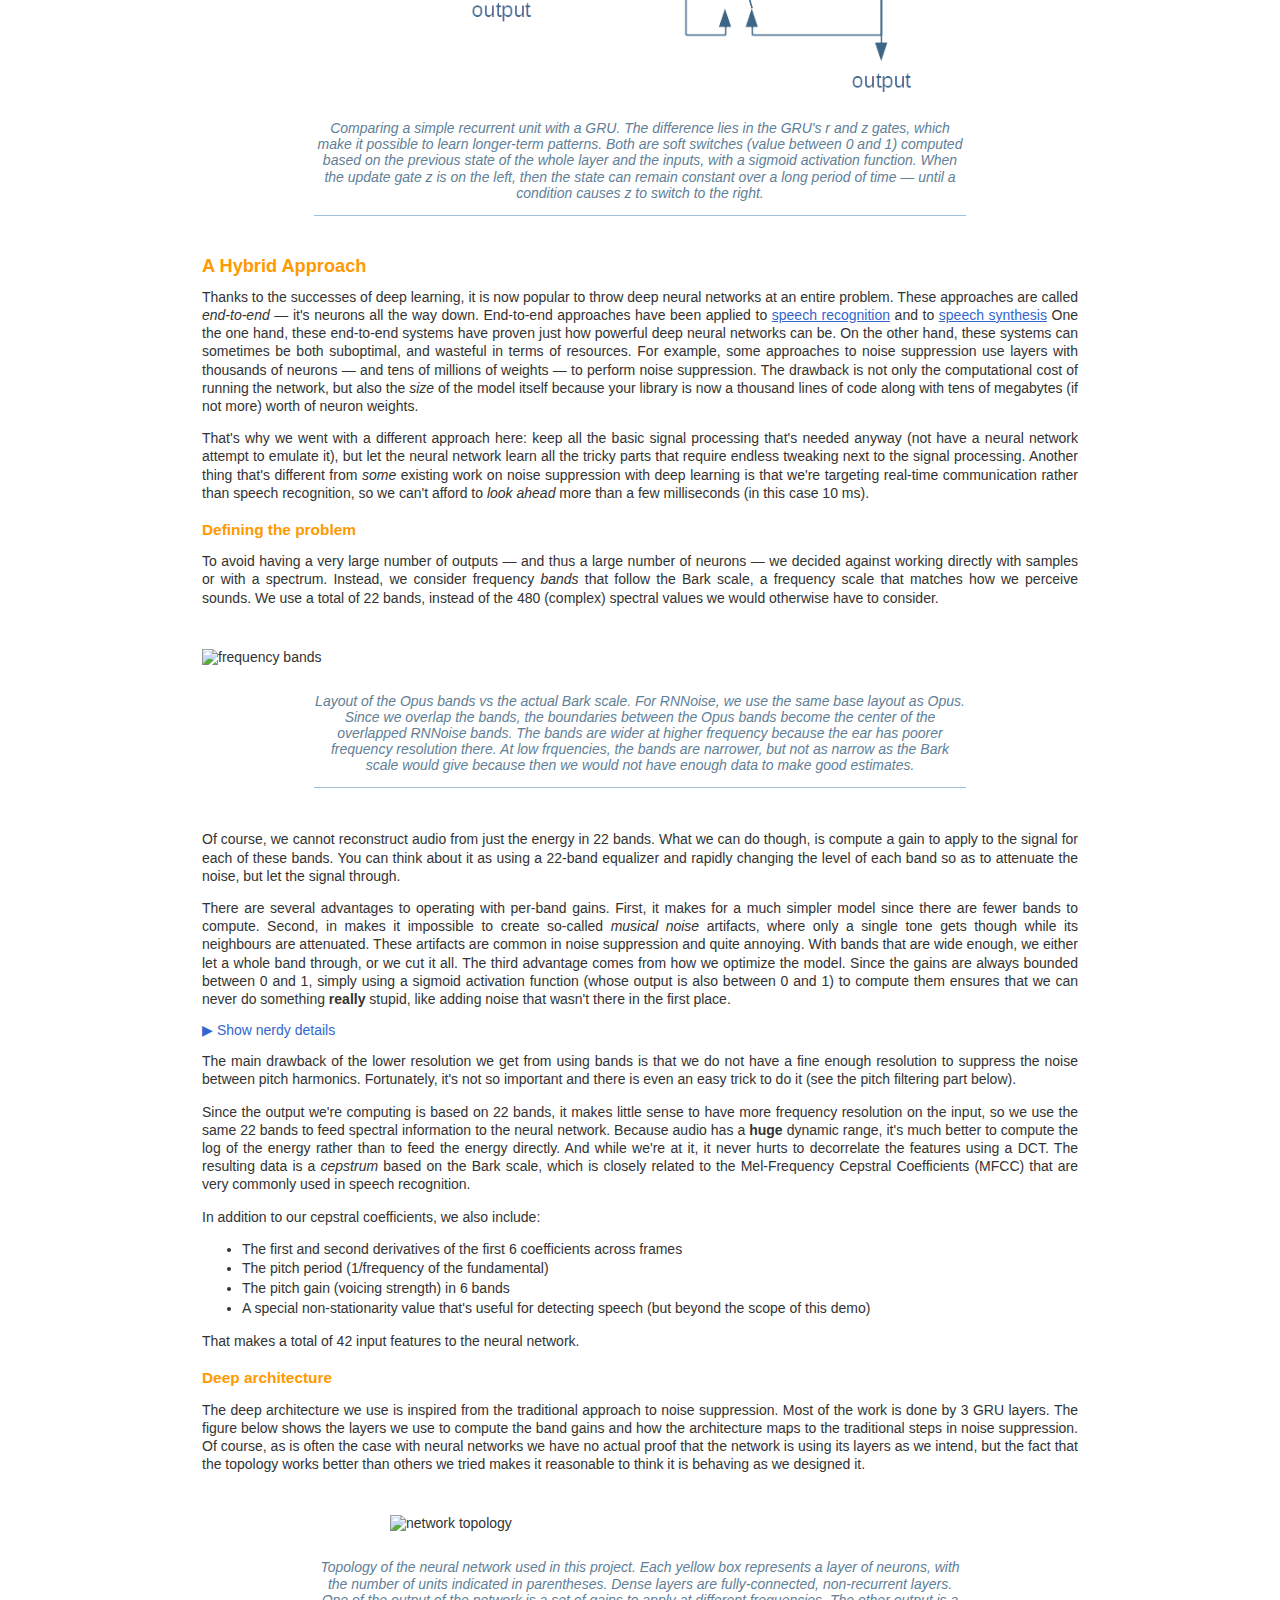
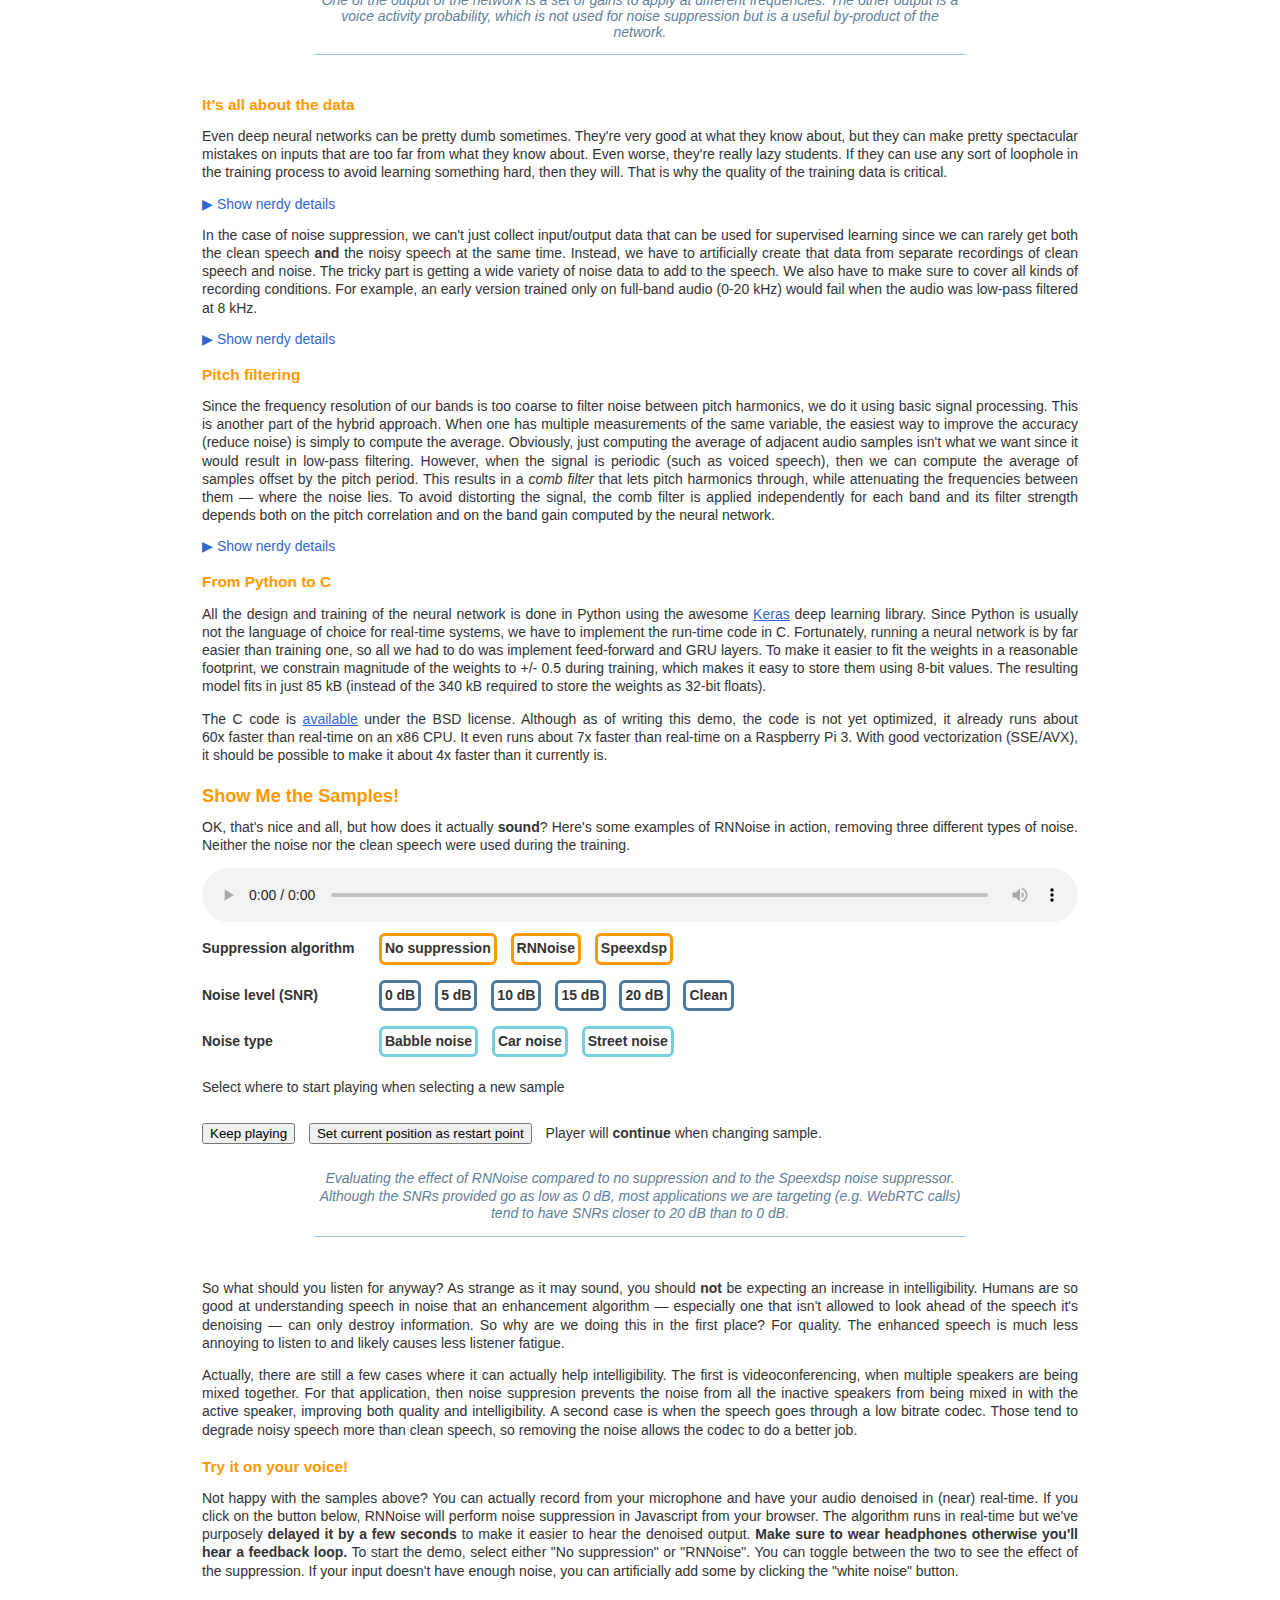
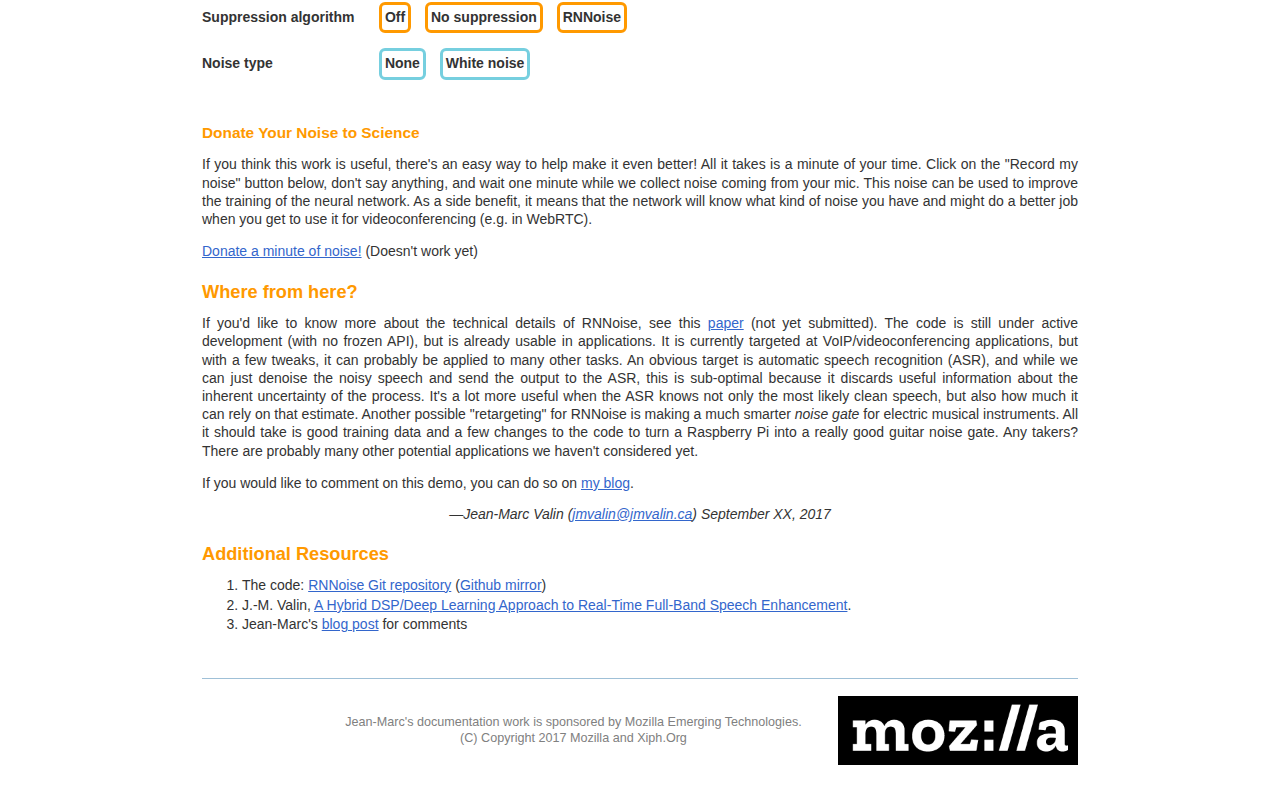
==== commit cc60147f: "Fix copy." ====
--- a/index.html
+++ b/index.html
@@ -361,7 +361,7 @@
 
     <p>Not happy with the samples above? You can actually record from your microphone and have your audio denoised in (near)
     real-time. If you click on the button below, RNNoise will perform noise suppression in Javascript from your browser.
-    The algorithm runs in real-time but we've purposely <b>delayed it by 3 seconds</b> to make it easier to hear the denoised output.
+    The algorithm runs in real-time but we've purposely <b>delayed it by a few seconds</b> to make it easier to hear the denoised output.
     <b>Make sure to wear headphones otherwise you'll hear a feedback loop.</b> To start the demo, select either "No suppression"
     or "RNNoise". You can toggle between the two to see the effect of the suppression. If your input doesn't have enough noise,
     you can artificially add some by clicking the "white noise" button. </p>
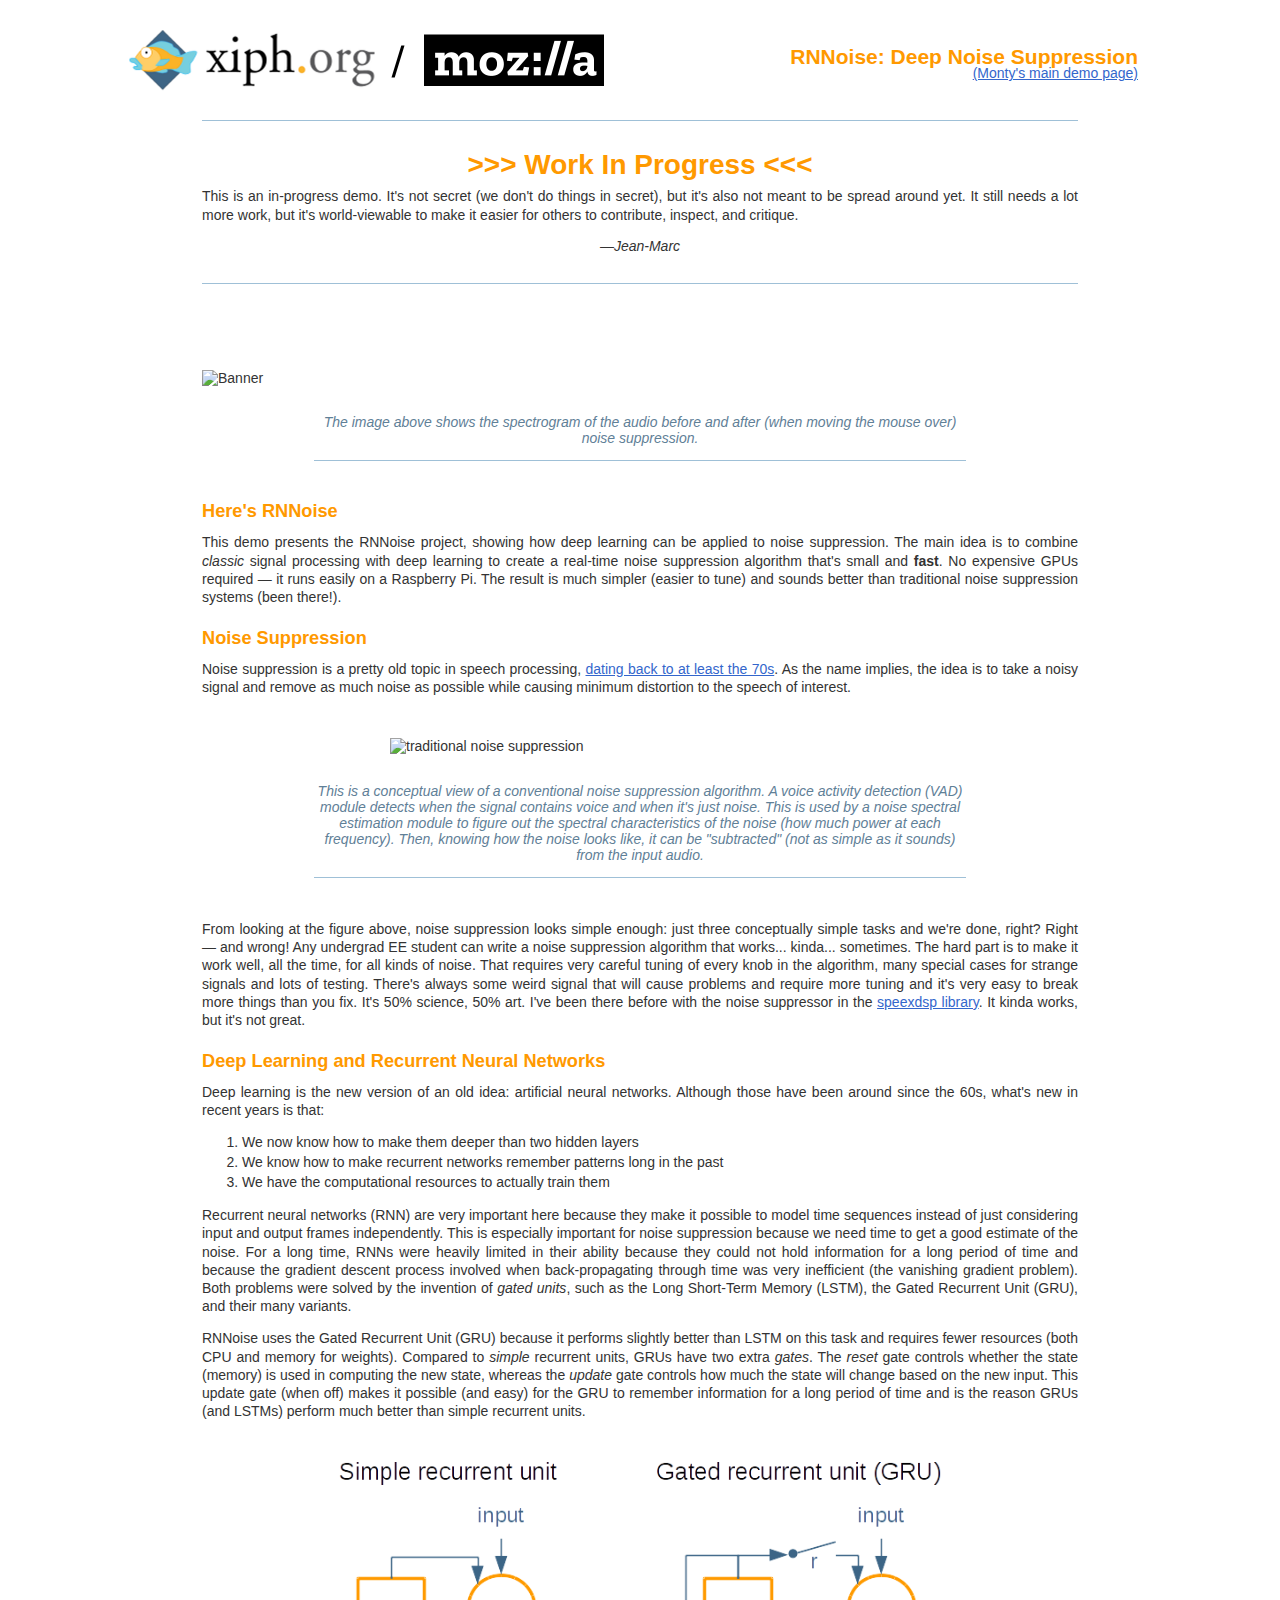
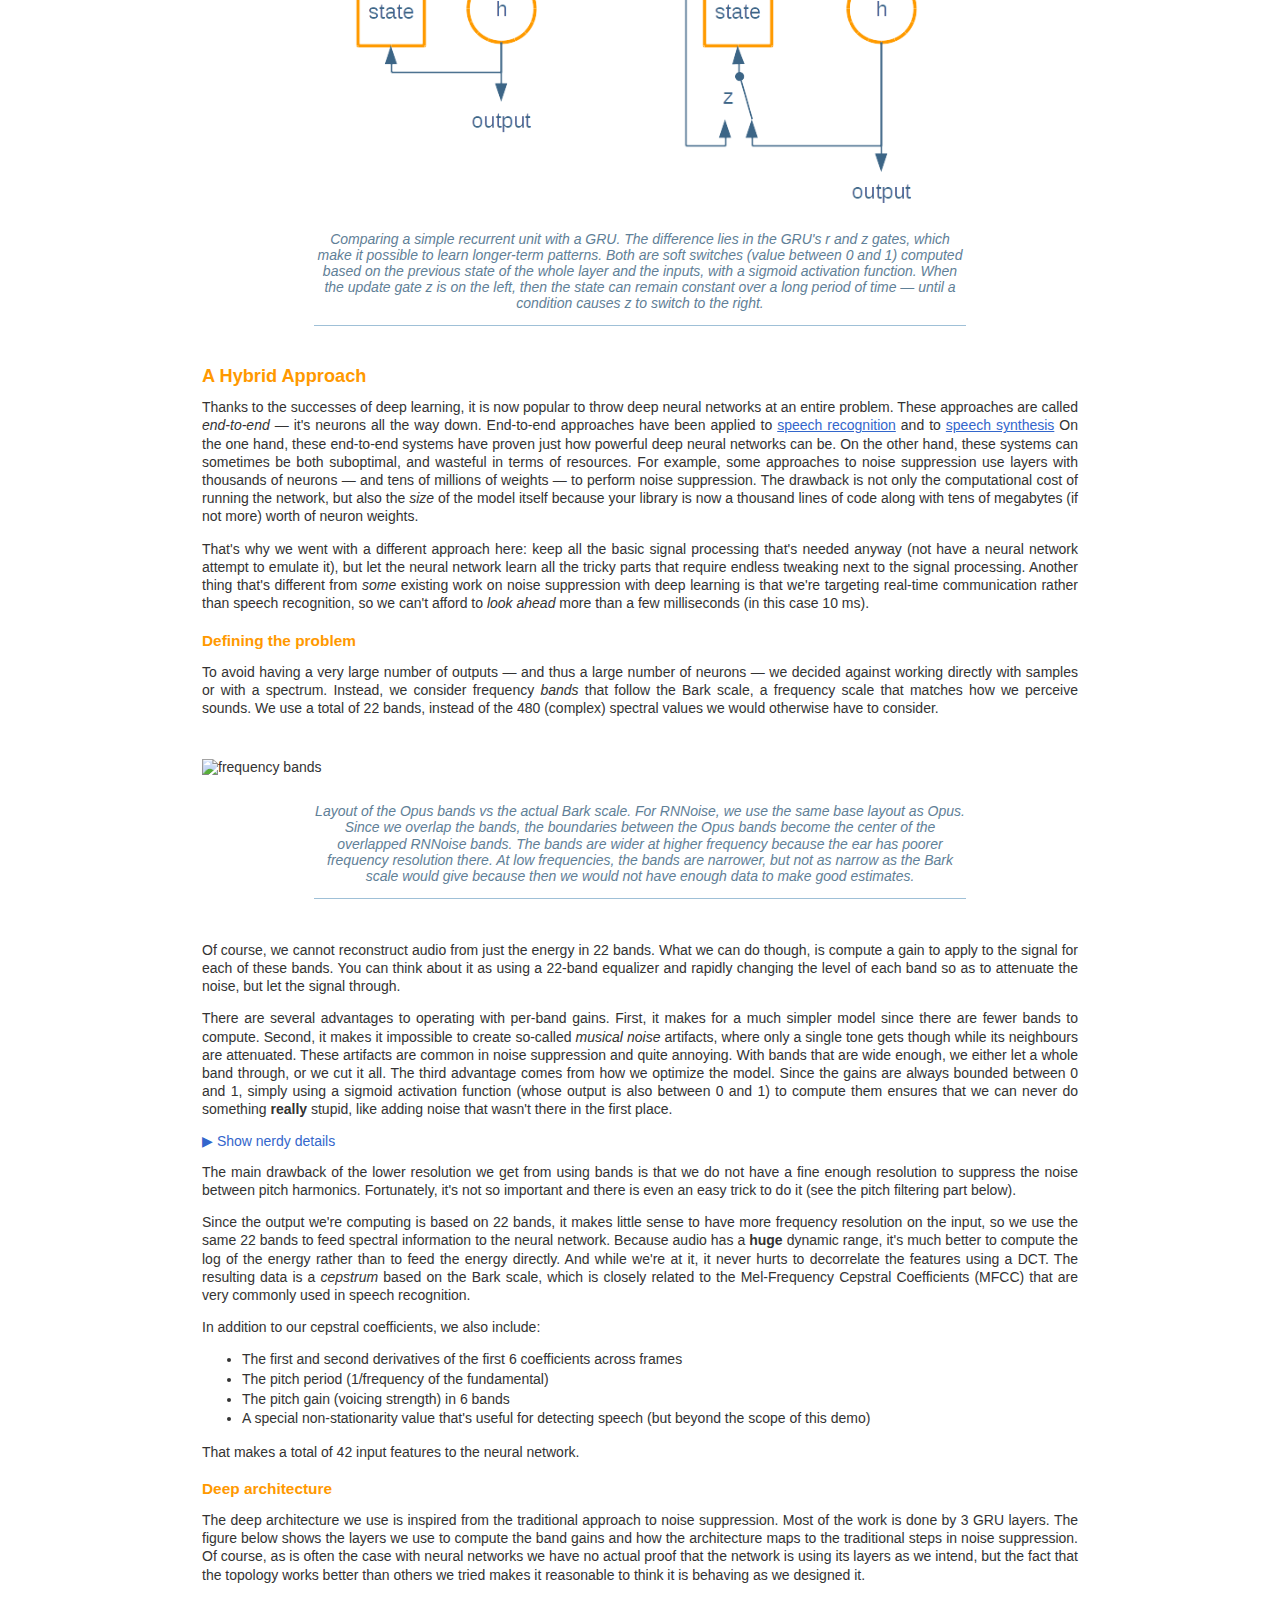
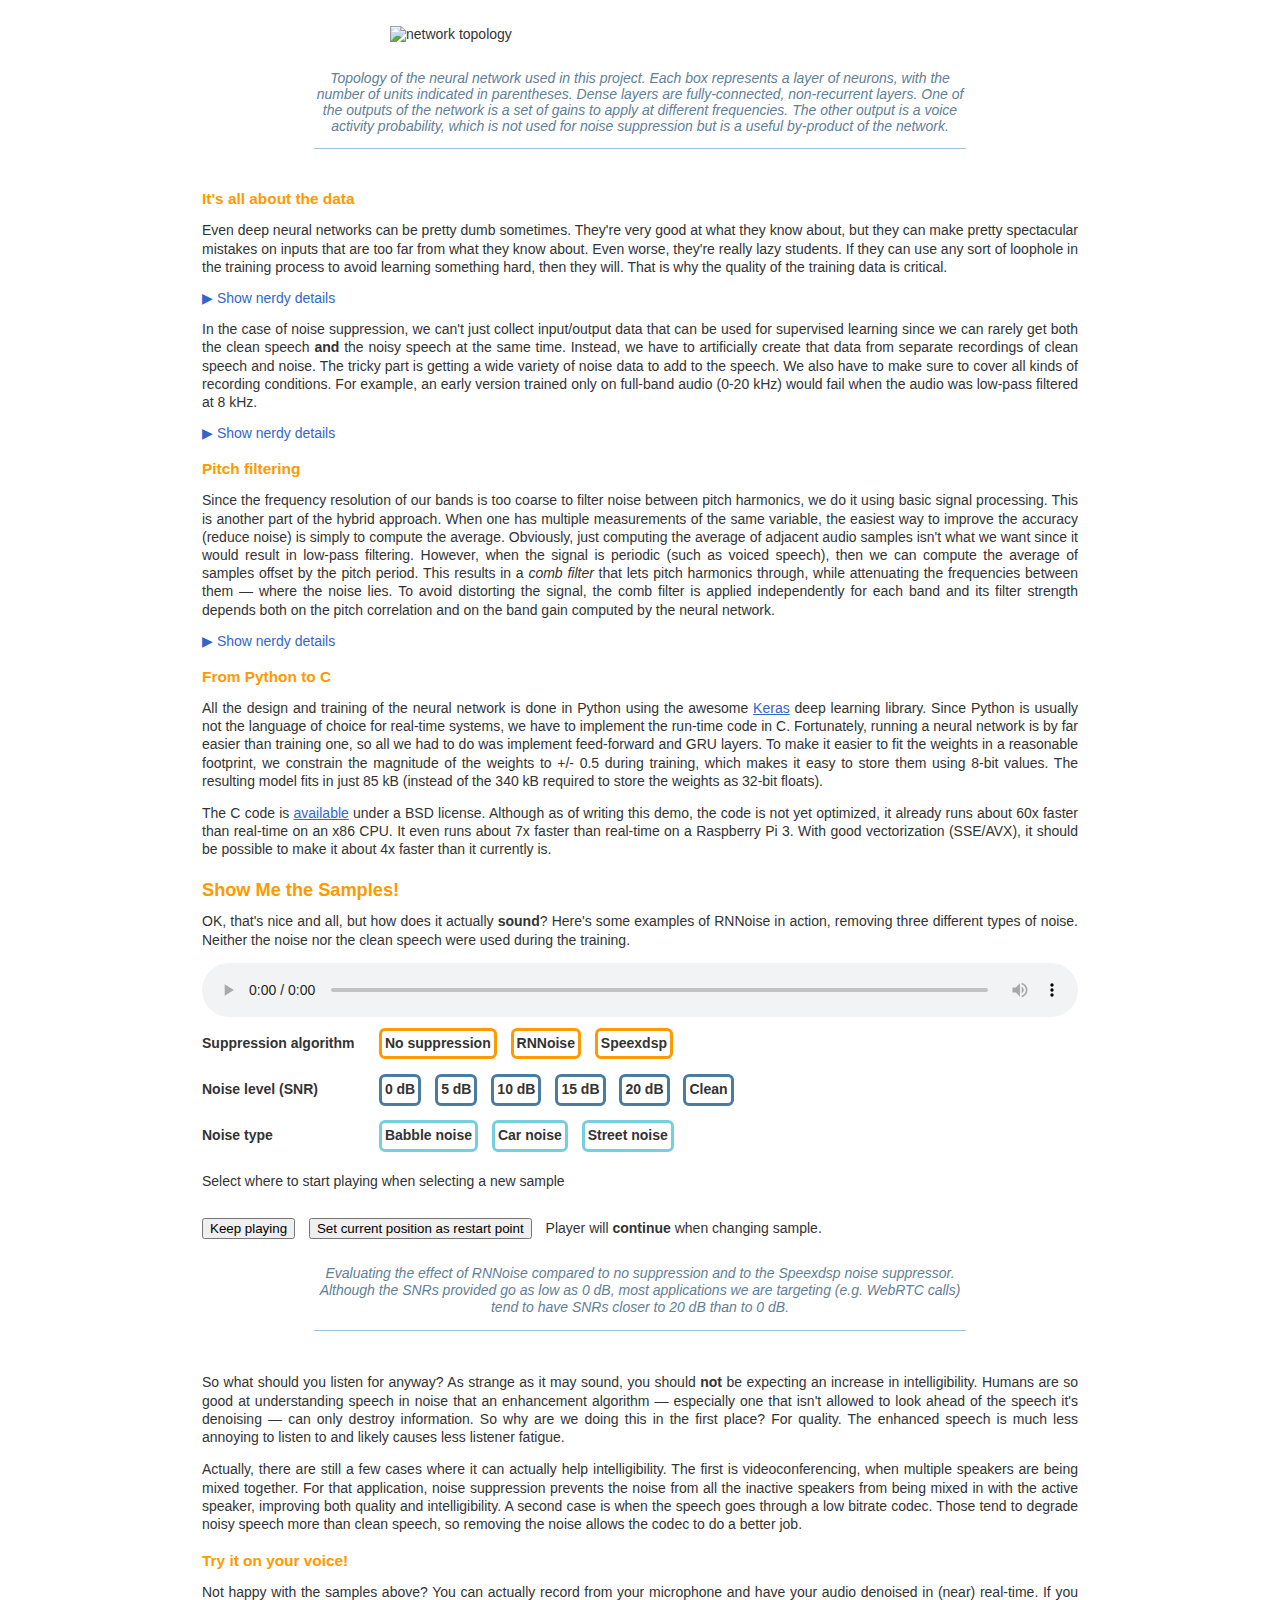
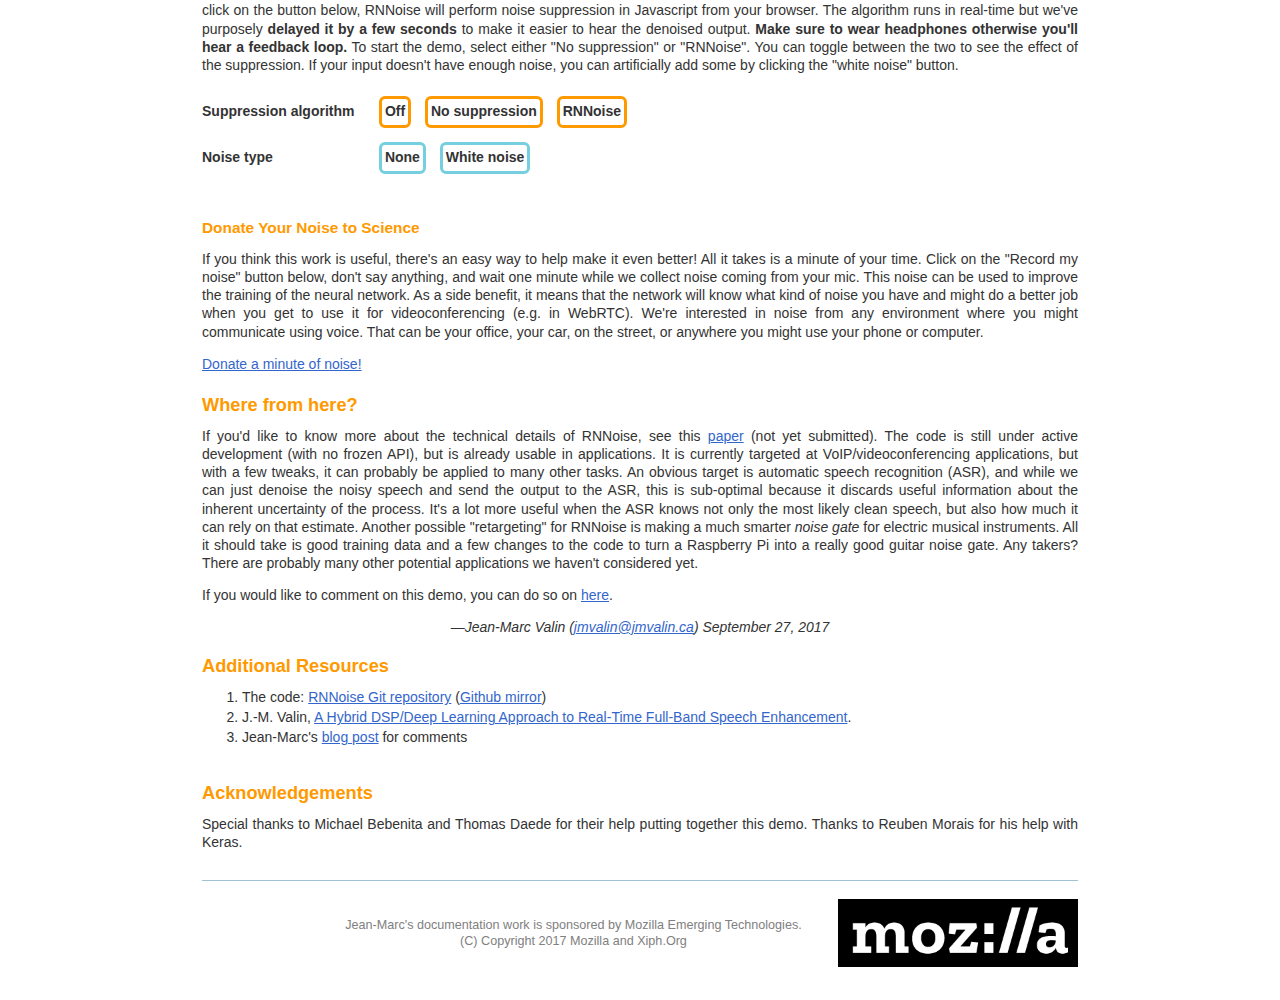
==== commit 85b82a09: "..." ====
--- a/index.html
+++ b/index.html
@@ -32,10 +32,16 @@
     <div>&nbsp;</div>
     <img class="caption" style="width: 100%; padding-top: 1em; margin-left: auto; margin-right: auto;" src="before.jpg" alt="Banner" onmouseover="this.src='after.jpg';" onmouseout="this.src='before.jpg';"/>
     <div class="caption">
-    This demo presents the RNNoise project, showing how deep learning can be used to both improve and greatly simplify noise suppresion.
     The image above shows the spectrogram of the audio before and after (when moving the mouse over) noise suppression.
     </div>
 
+    <h2>Here's RNNoise</h2>
+
+    <p>This demo presents the RNNoise project, showing how deep learning can be applied to noise suppression.
+    The main idea is to combine <i>classic</i> signal processing with
+    deep learning to create a real-time noise suppression algorithm that's small and <b>fast</b>. No expensive GPUs required
+    &mdash; it runs easily on a Raspberry Pi. The result is much simpler (easier to tune) and sounds better than traditional noise
+    suppression systems (been there!). <p>
 
     <h2>Noise Suppression</h2>
 
@@ -48,7 +54,7 @@
     <img class="caption" style="width: 500px" src="noise_suppression.png" alt="traditional noise suppression">
     <div class="caption">
 
-    This is a conceptual view of a conventional noise suppresion algorithm.
+    This is a conceptual view of a conventional noise suppression algorithm.
     A voice activity detection (VAD) module detects when the signal contains voice and
     when it's just noise. This is used by a noise spectral estimation module to figure out
     the spectral characteristics of the noise (how much power at each frequency). Then, knowing
@@ -109,7 +115,7 @@
     the way down. End-to-end approaches have been applied to
     <a href="https://arxiv.org/pdf/1412.5567.pdf">speech recognition</a> and to
     <a href="https://deepmind.com/blog/wavenet-generative-model-raw-audio/">speech synthesis</a>
-    One the one hand, these end-to-end systems have proven just how powerful deep
+    On the one hand, these end-to-end systems have proven just how powerful deep
     neural networks can be. On the other hand, these systems can sometimes be both suboptimal,
     and wasteful in terms of resources. For example, some approaches to noise suppression use
     layers with thousands of
@@ -139,7 +145,7 @@
       Layout of the Opus bands vs the actual Bark scale. For RNNoise, we use the same base layout
       as Opus. Since we overlap the bands, the boundaries between the Opus bands become the center
       of the overlapped RNNoise bands. The bands are wider at higher frequency because the ear has
-      poorer frequency resolution there. At low frquencies, the bands are narrower, but not as narrow
+      poorer frequency resolution there. At low frequencies, the bands are narrower, but not as narrow
       as the Bark scale would give because then we would not have enough data to make good estimates.
     </div>
 
@@ -149,7 +155,7 @@
     signal through.</p>
 
     <p>There are several advantages to operating with per-band gains. First, it makes for a much
-    simpler model since there are fewer bands to compute. Second, in makes it impossible to create
+    simpler model since there are fewer bands to compute. Second, it makes it impossible to create
     so-called <i>musical noise</i> artifacts, where only a single tone gets though while its neighbours
     are attenuated. These artifacts are common in noise suppression and quite annoying. With bands that
     are wide enough, we either let a whole band through, or we cut it all. The third advantage comes from
@@ -204,10 +210,10 @@
 
     <img class="caption" style="width: 500px" src="topology.png" alt="network topology">
     <div class="caption">
-    Topology of the neural network used in this project. Each yellow box represents a layer of
+    Topology of the neural network used in this project. Each box represents a layer of
     neurons, with the number of units indicated in parentheses. <i>Dense</i> layers are
     fully-connected, non-recurrent layers. 
-    One of the output of the network is a set of gains to apply at different frequencies. The
+    One of the outputs of the network is a set of gains to apply at different frequencies. The
     other output is a voice activity probability, which is not used for noise suppression
     but is a useful by-product of the network.
     </div>
@@ -228,7 +234,7 @@
         to train a neural network to recognize tanks camouflaged in trees. They took pictures of
         trees with and without tanks, then trained a neural network to identify the ones that had
         a tank. The network succeeded beyond expectations! There was just one problem. Since the
-        photos with tanks had been taken on cloudy days while the photos without tanks has been
+        photos with tanks had been taken on cloudy days while the photos without tanks had been
         taken on sunny days, what the network really learned was how to tell a cloudy day from a
         sunny day. While researchers are now aware of the issue and avoid such obvious mistakes,
         more subtle versions of it can still occur (and have occurred to yours truly in the past).
@@ -287,11 +293,11 @@
     not the language of choice for real-time systems, we have to implement the run-time code
     in C. Fortunately, running a neural network is by far easier than training one, so
     all we had to do was implement feed-forward and GRU layers. To make it easier to fit the
-    weights in a reasonable footprint, we constrain magnitude of the weights to +/-&nbsp;0.5 during
+    weights in a reasonable footprint, we constrain the magnitude of the weights to +/-&nbsp;0.5 during
     training, which makes it easy to store them using 8-bit values. The resulting model fits
     in just 85&nbsp;kB (instead of the 340&nbsp;kB required to store the weights as 32-bit floats).</p>
 
-    <p>The C code is <a href="https://git.xiph.org/?p=rnnoise.git;a=summary">available</a> under the BSD license. Although as of writing this demo, the code
+    <p>The C code is <a href="https://git.xiph.org/?p=rnnoise.git;a=summary">available</a> under a BSD license. Although as of writing this demo, the code
     is not yet optimized, it already runs about 60x&nbsp;faster than real-time on an x86 CPU. It even runs about 7x&nbsp;faster than
     real-time on a Raspberry Pi&nbsp;3. 
     With good vectorization (SSE/AVX), it should be possible to make it about 4x&nbsp;faster than it currently is. </p>
@@ -352,7 +358,7 @@
 
     <p>Actually, there are still a few cases where it can actually help
     intelligibility. The first is videoconferencing, when multiple speakers are being mixed together. For that
-    application, then noise suppresion prevents the noise from all the inactive speakers from being mixed in with the active
+    application, noise suppression prevents the noise from all the inactive speakers from being mixed in with the active
     speaker, improving both quality and intelligibility. A second case is when the speech goes through a
     low bitrate codec. Those tend to degrade noisy speech more than clean speech, so removing the noise
     allows the codec to do a better job.</p>
@@ -392,10 +398,11 @@
     of your time. Click on the "Record my noise" button below, don't say anything, and wait one minute while we collect
     noise coming from your mic. This noise can be used to improve the training of the neural network. As a side benefit,
     it means that the network will know what kind of noise you have and might do a better job when you get to use it
-    for videoconferencing (e.g. in WebRTC).</p>
+    for videoconferencing (e.g. in WebRTC). We're interested in noise from any environment where you might communicate using voice.
+    That can be your office, your car, on the street, or anywhere you might use your phone or computer.</p>
 
     <p>
-    <a href="donate.html">Donate a minute of noise!</a> (Doesn't work yet)
+    <a href="donate.html">Donate a minute of noise!</a>
     </p>
 
     <h2>Where from here?</h2>
@@ -411,10 +418,10 @@
     All it should take is good training data and a few changes to the code to turn a Raspberry Pi into a really good guitar noise gate.
     Any takers? There are probably many other potential applications we haven't considered yet.</p>
 
-    <p>If you would like to comment on this demo, you can do so on <a href="">my blog</a>.</p>
+    <p>If you would like to comment on this demo, you can do so on <a href="https://jmvalin.dreamwidth.org/15210.html">here</a>.</p>
 
     <address style="clear: both;">&mdash;Jean-Marc Valin
-      (<a href="mailto:jmvalin@jmvalin.ca">jmvalin@jmvalin.ca</a>) September XX, 2017
+      (<a href="mailto:jmvalin@jmvalin.ca">jmvalin@jmvalin.ca</a>) September 27, 2017
     </address>
 
     <h2>Additional Resources</h2>
@@ -422,8 +429,13 @@
       <li>The code: <a href="https://git.xiph.org/?p=rnnoise.git;a=summary">RNNoise Git repository</a>
       (<a href="https://github.com/xiph/rnnoise/">Github mirror</a>)</li>
       <li>J.-M. Valin, <a href="https://arxiv.org/pdf/1709.08243.pdf">A Hybrid DSP/Deep Learning Approach to Real-Time Full-Band Speech Enhancement</a>. </li>
-      <li>Jean-Marc's <a href="">blog post</a> for comments</li>
+      <li>Jean-Marc's <a href="https://jmvalin.dreamwidth.org/15210.html">blog post</a> for comments</li>
     </ol>
+    
+    <h2>Acknowledgements</h2>
+    <p>Special thanks to Michael Bebenita and Thomas Daede for their help putting together this demo. Thanks to Reuben Morais for
+    his help with Keras.</p>
+
     <hr />
 
     <div class="et" style="position: relative;">
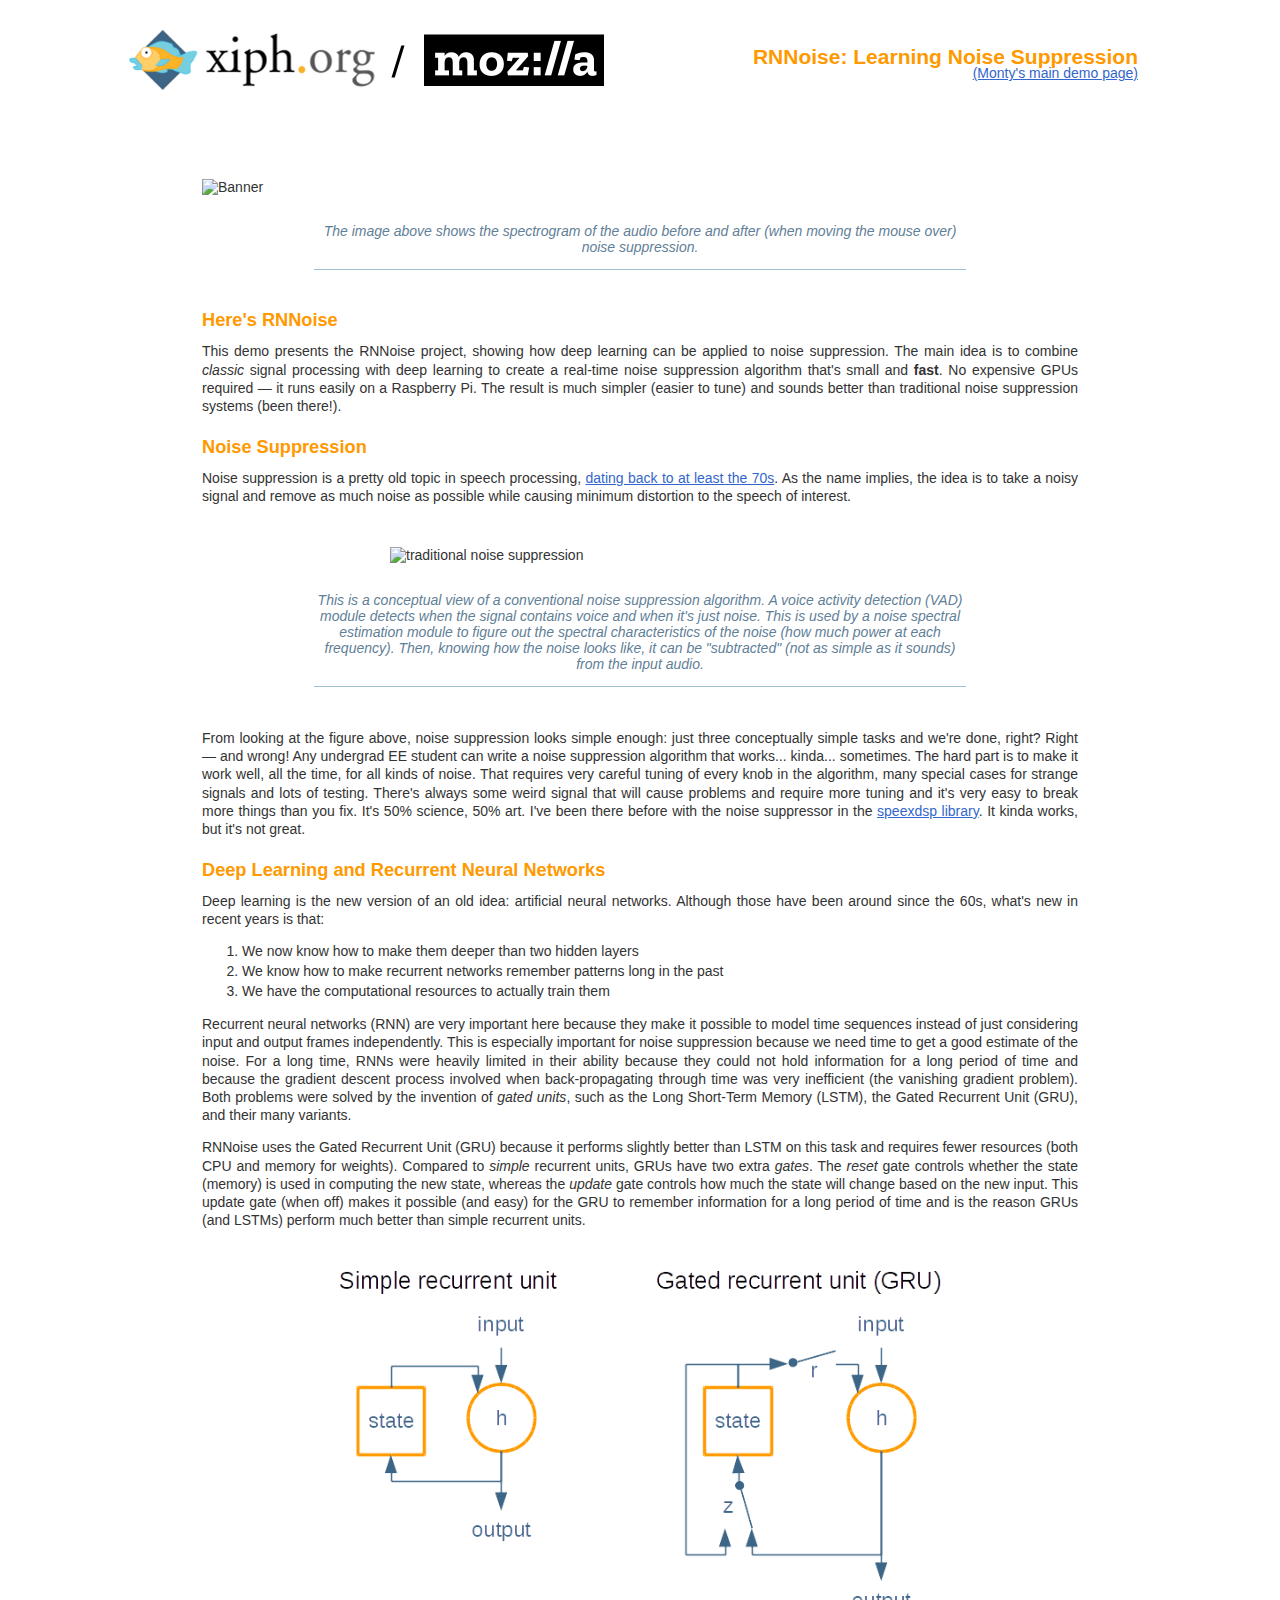
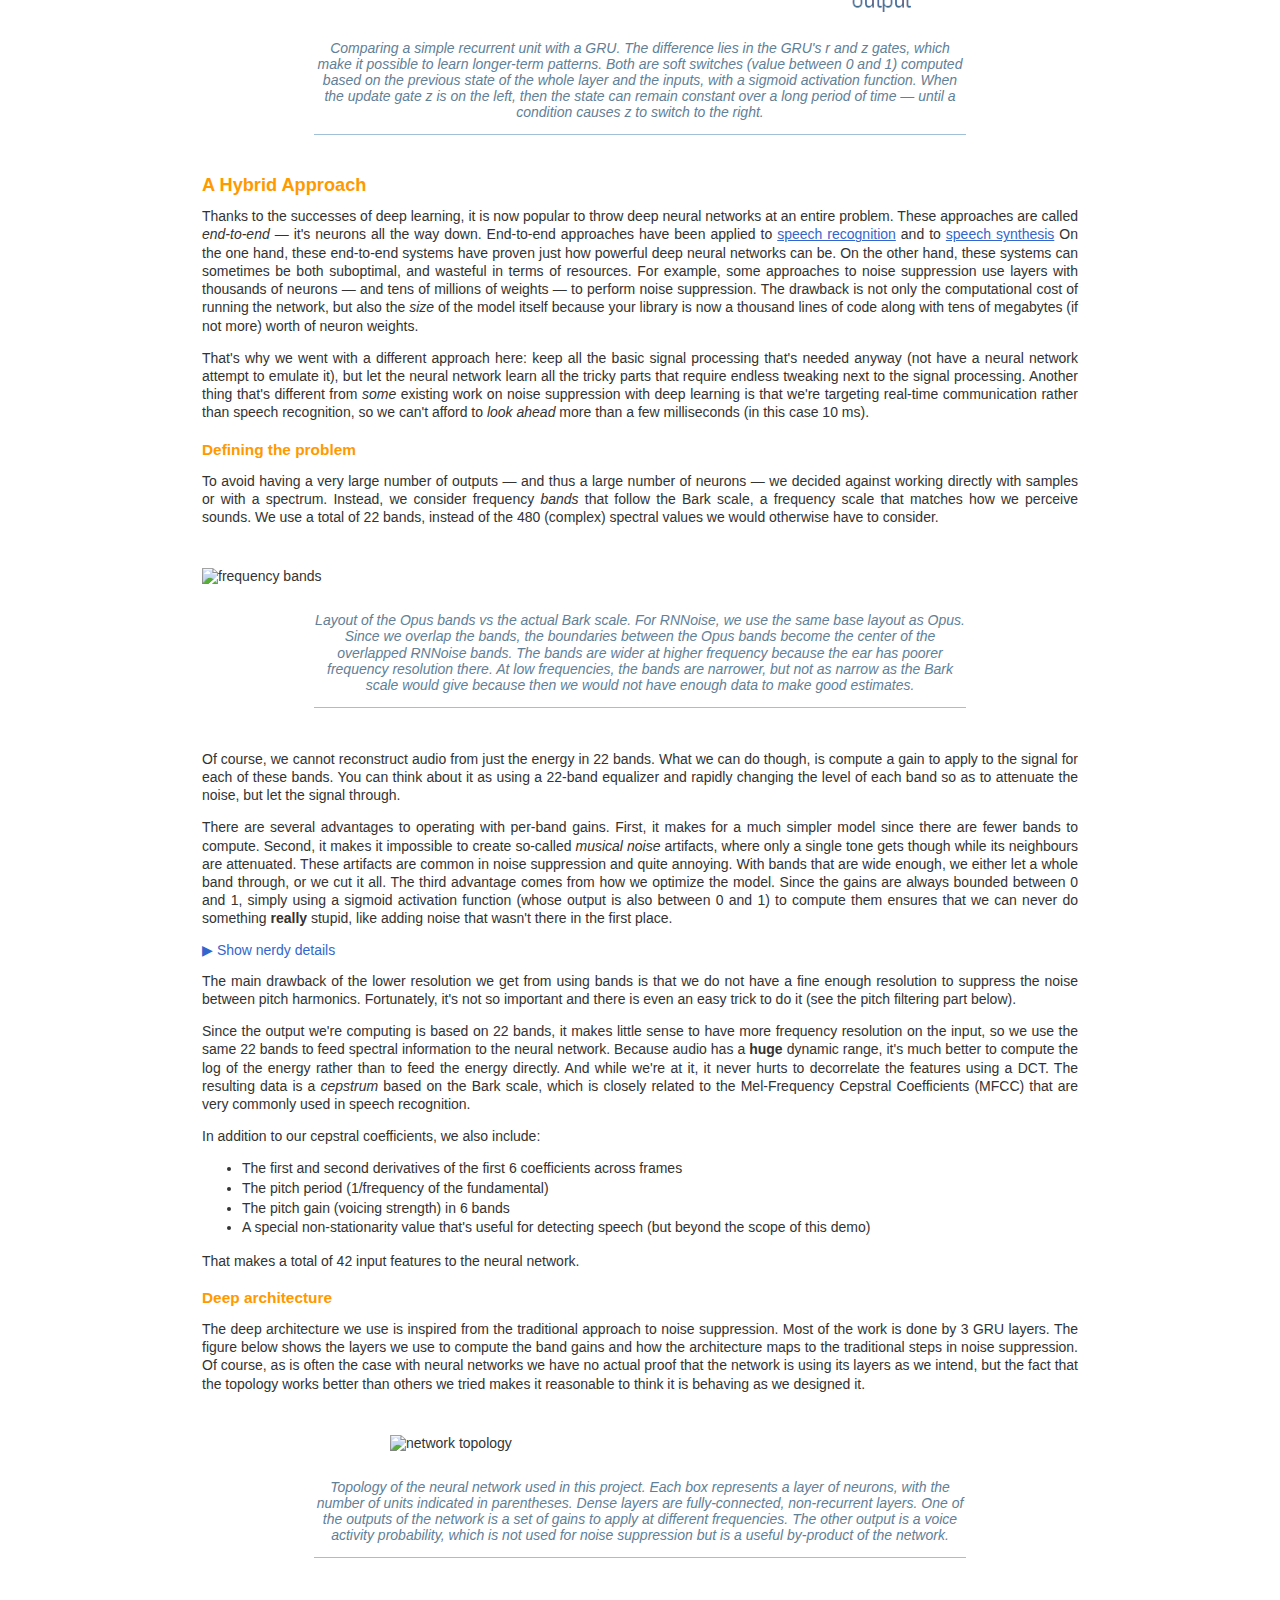
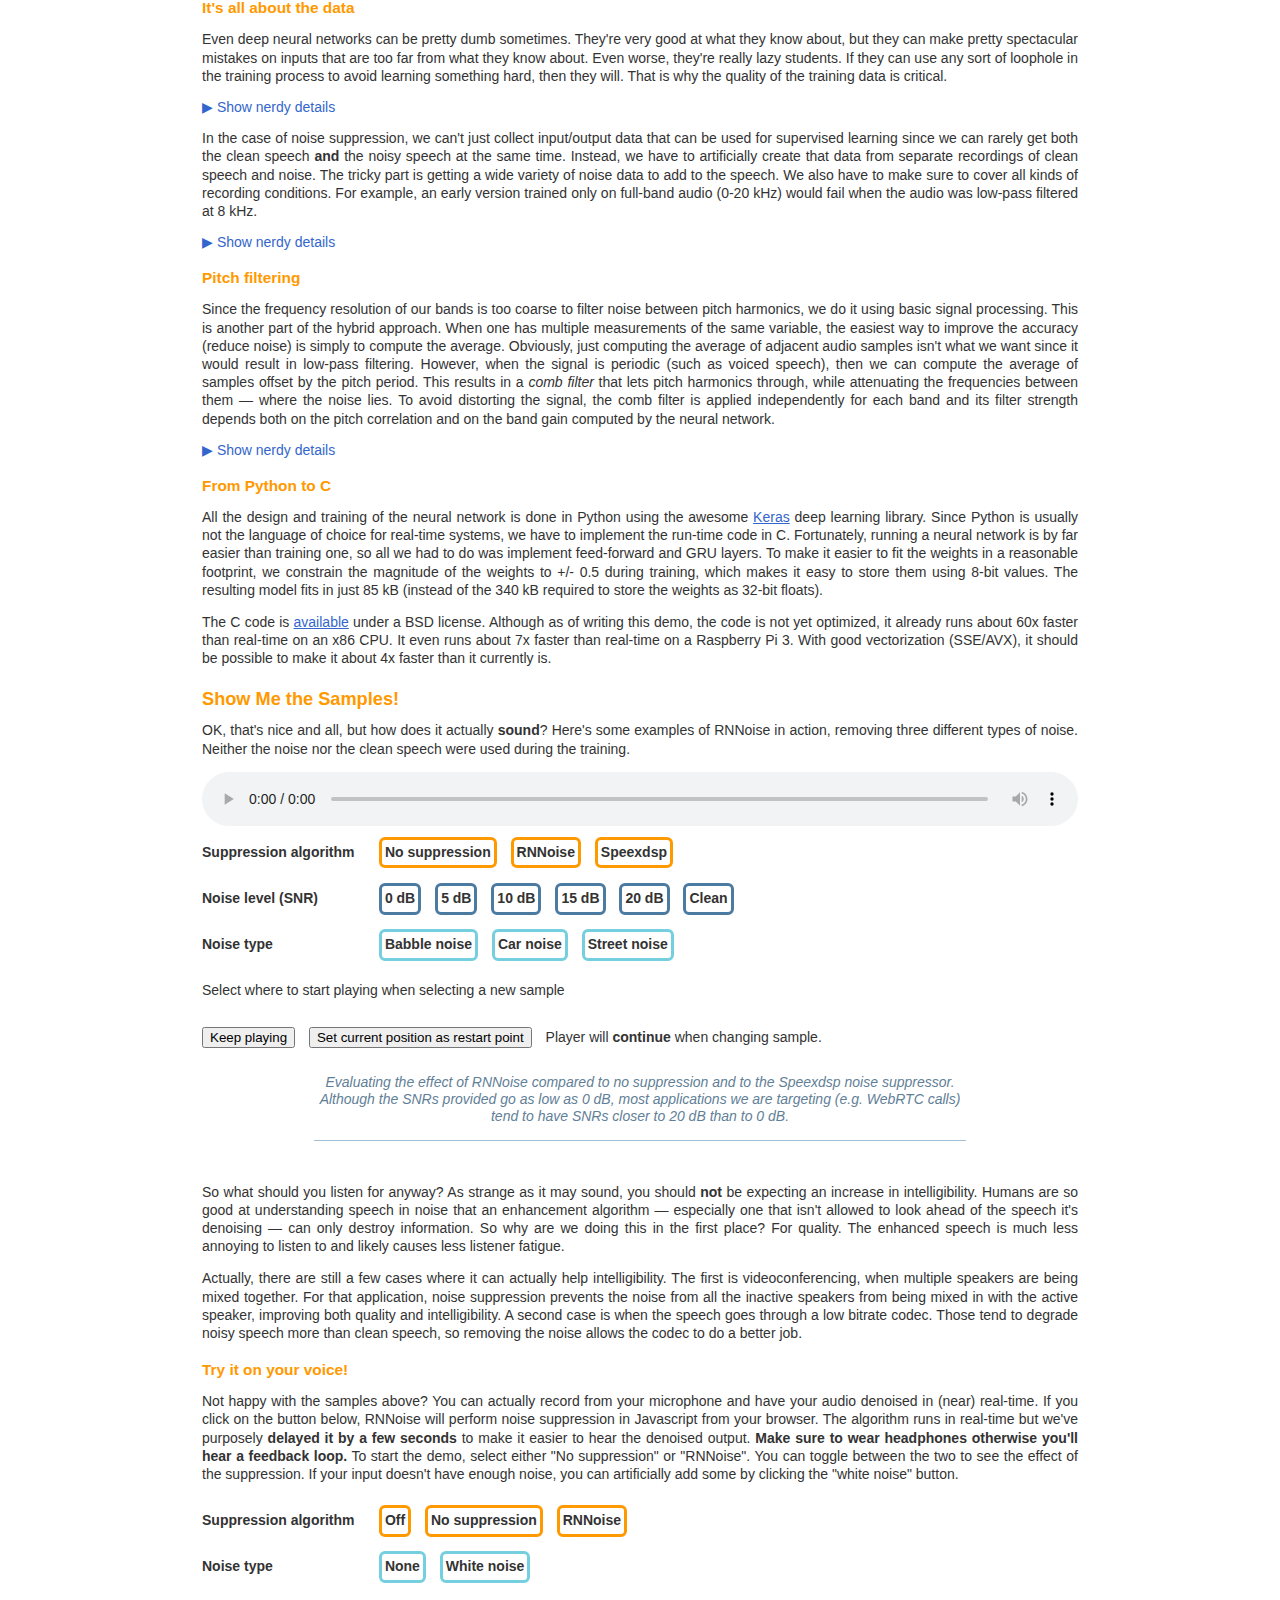
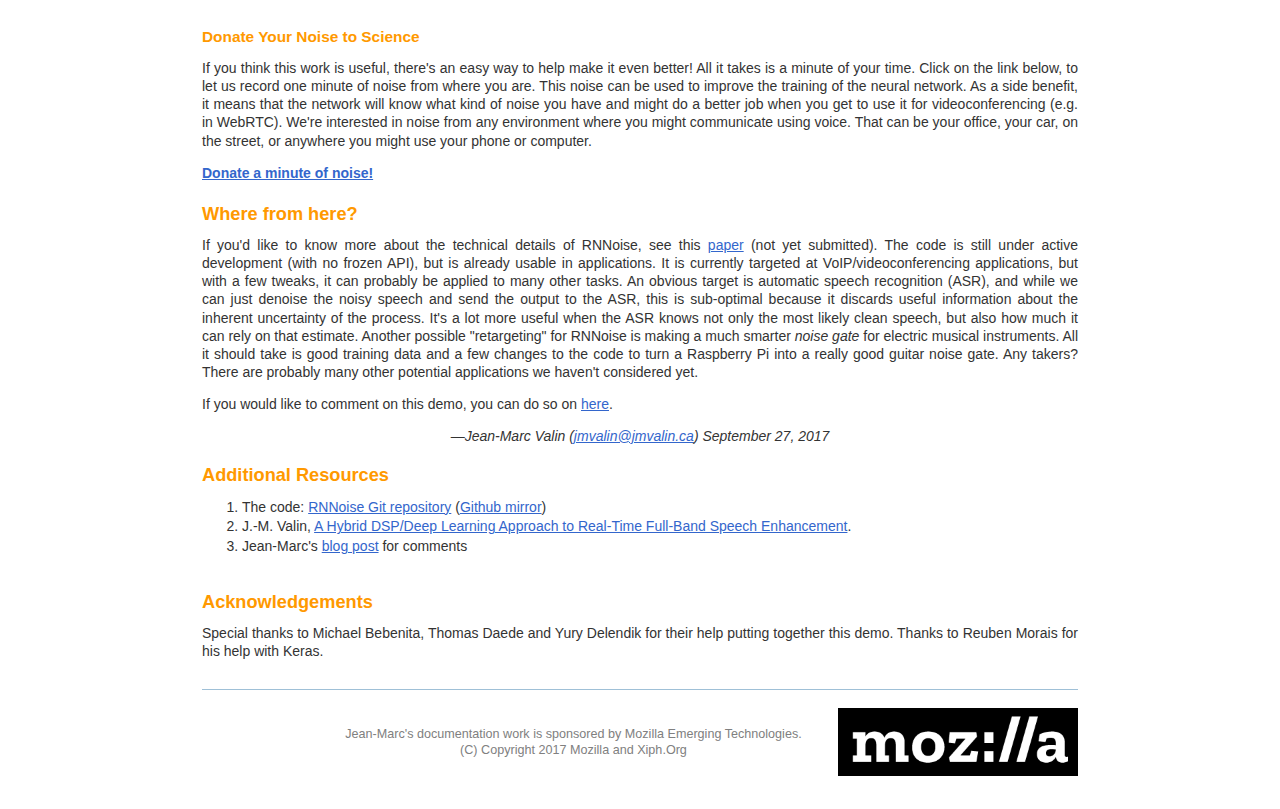
==== commit 103733d4: "remove banner" ====
--- a/index.html
+++ b/index.html
@@ -5,7 +5,7 @@
     <link rel="icon" href="//www.xiph.org/images/logos/xiph.ico" type="image/x-icon"/>
     <link rel="stylesheet" title="default demosheet" href="demo.css" type="text/css"/>
     <!-- <link rel="stylesheet" title="default demosheet" media="print" href="demo_print.css" type="text/css"/> -->
-    <title>RNNoise: Deep Noise Suppression</title>
+    <title>RNNoise: Learning Noise Suppression</title>
     <script src="ffmap.js"></script>
     <script src="demo.js"></script>
     <script src="noise.js"></script>
@@ -17,17 +17,9 @@
   <body onload="init_demo();">
     <div id="xiphlogo">
       <img style="width: 476px;" src="xiph_mozilla.png" alt="Xiph.org and Mozilla"/>
-      <h1>RNNoise: Deep Noise Suppression</h1>
+      <h1>RNNoise: Learning Noise Suppression</h1>
       <div class="or"><a href="/~xiphmont/demo/index.html">(Monty's main demo page)</a></div>
     </div>
-
-    <hr/>
-    <h2 style="text-align: center; font-size: 2em; width: 100%;">&gt;&gt;&gt; Work In Progress &lt;&lt;&lt;</h2>
-    <p>This is an in-progress demo. It's not secret (we don't do things in secret),
-    but it's also not meant to be spread around yet. It still needs a lot more work,
-    but it's world-viewable to make it easier for others to contribute,
-    inspect, and critique.</p> <address>&mdash;Jean-Marc</address>
-    <hr/>
 
     <div>&nbsp;</div>
     <img class="caption" style="width: 100%; padding-top: 1em; margin-left: auto; margin-right: auto;" src="before.jpg" alt="Banner" onmouseover="this.src='after.jpg';" onmouseout="this.src='before.jpg';"/>
@@ -395,14 +387,14 @@
     <h3>Donate Your Noise to Science</h3>
 
     <p>If you think this work is useful, there's an easy way to help make it even better! All it takes is a minute
-    of your time. Click on the "Record my noise" button below, don't say anything, and wait one minute while we collect
-    noise coming from your mic. This noise can be used to improve the training of the neural network. As a side benefit,
+    of your time. Click on the link below, to let us record one minute of noise from where you are. This noise can
+    be used to improve the training of the neural network. As a side benefit,
     it means that the network will know what kind of noise you have and might do a better job when you get to use it
     for videoconferencing (e.g. in WebRTC). We're interested in noise from any environment where you might communicate using voice.
     That can be your office, your car, on the street, or anywhere you might use your phone or computer.</p>
 
     <p>
-    <a href="donate.html">Donate a minute of noise!</a>
+    <a href="donate.html"><b>Donate a minute of noise!</b></a>
     </p>
 
     <h2>Where from here?</h2>
@@ -433,7 +425,7 @@
     </ol>
     
     <h2>Acknowledgements</h2>
-    <p>Special thanks to Michael Bebenita and Thomas Daede for their help putting together this demo. Thanks to Reuben Morais for
+    <p>Special thanks to Michael Bebenita, Thomas Daede and Yury Delendik for their help putting together this demo. Thanks to Reuben Morais for
     his help with Keras.</p>
 
     <hr />
